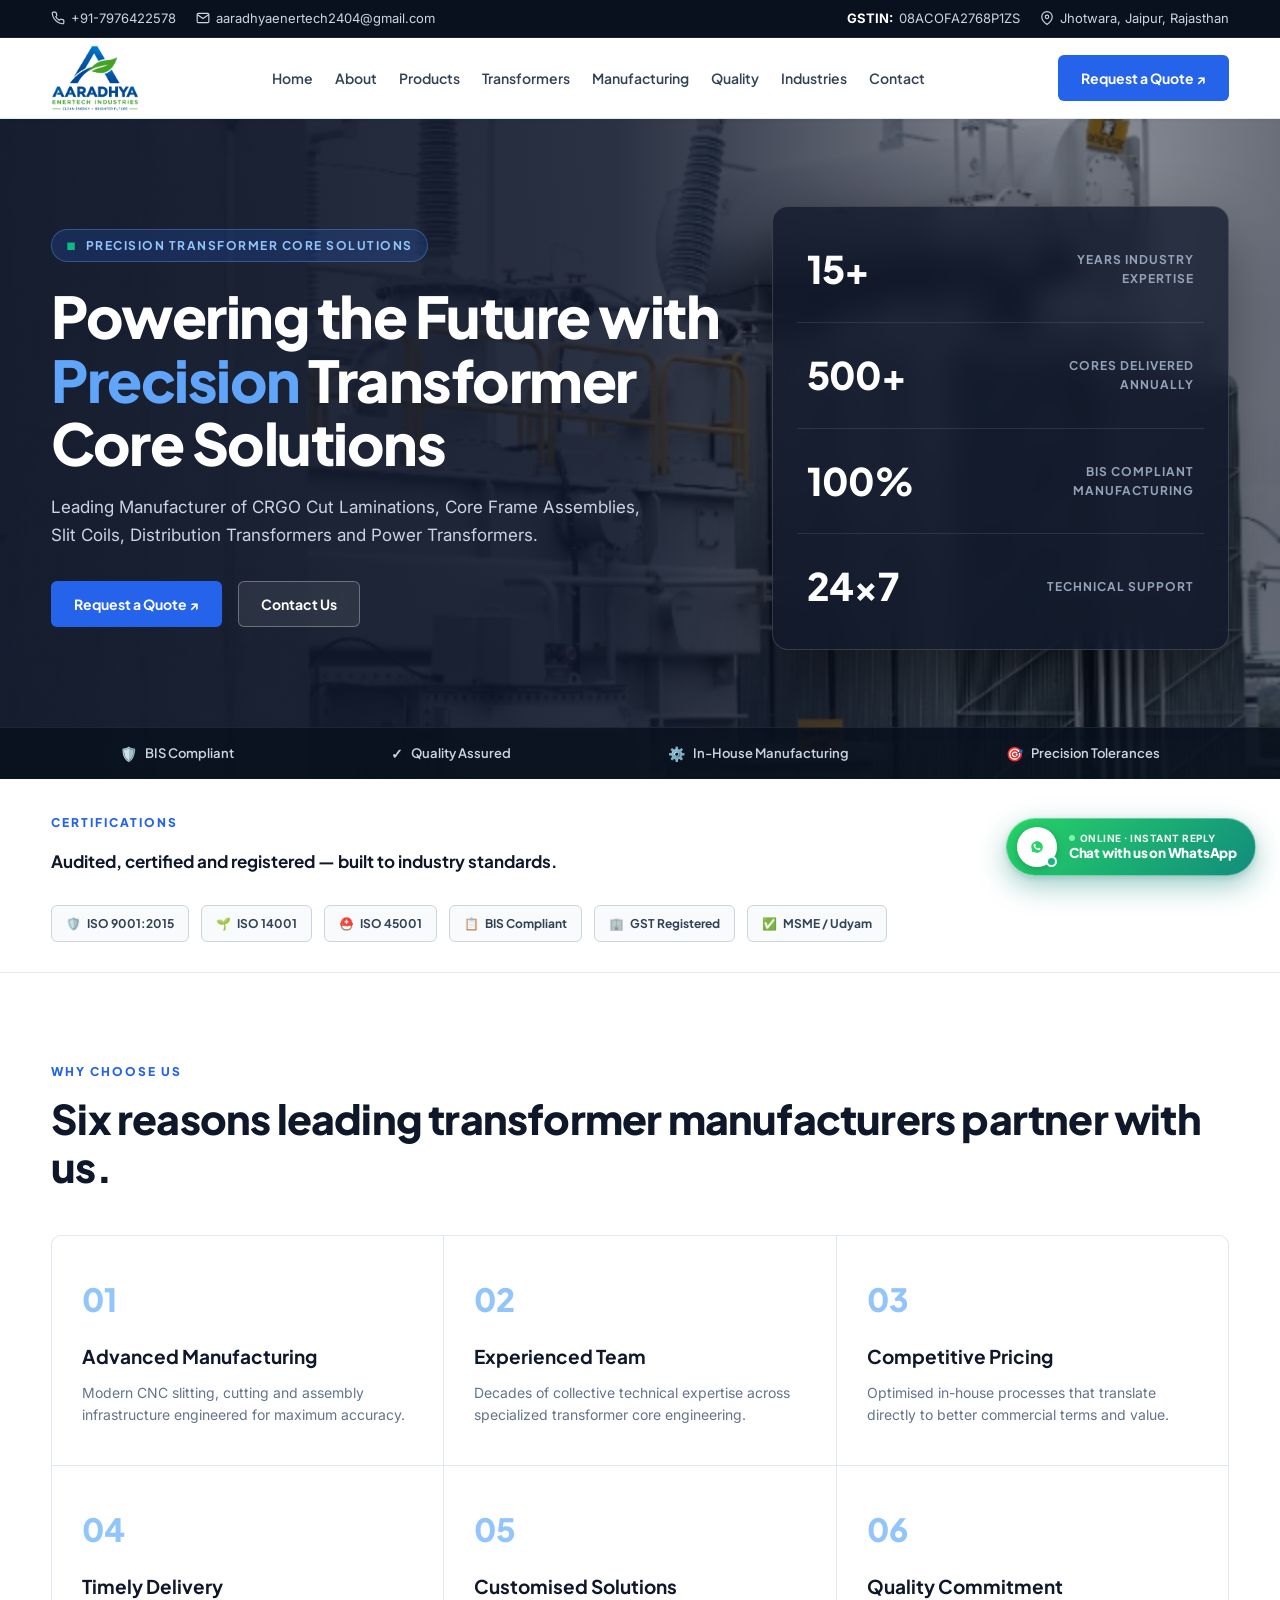
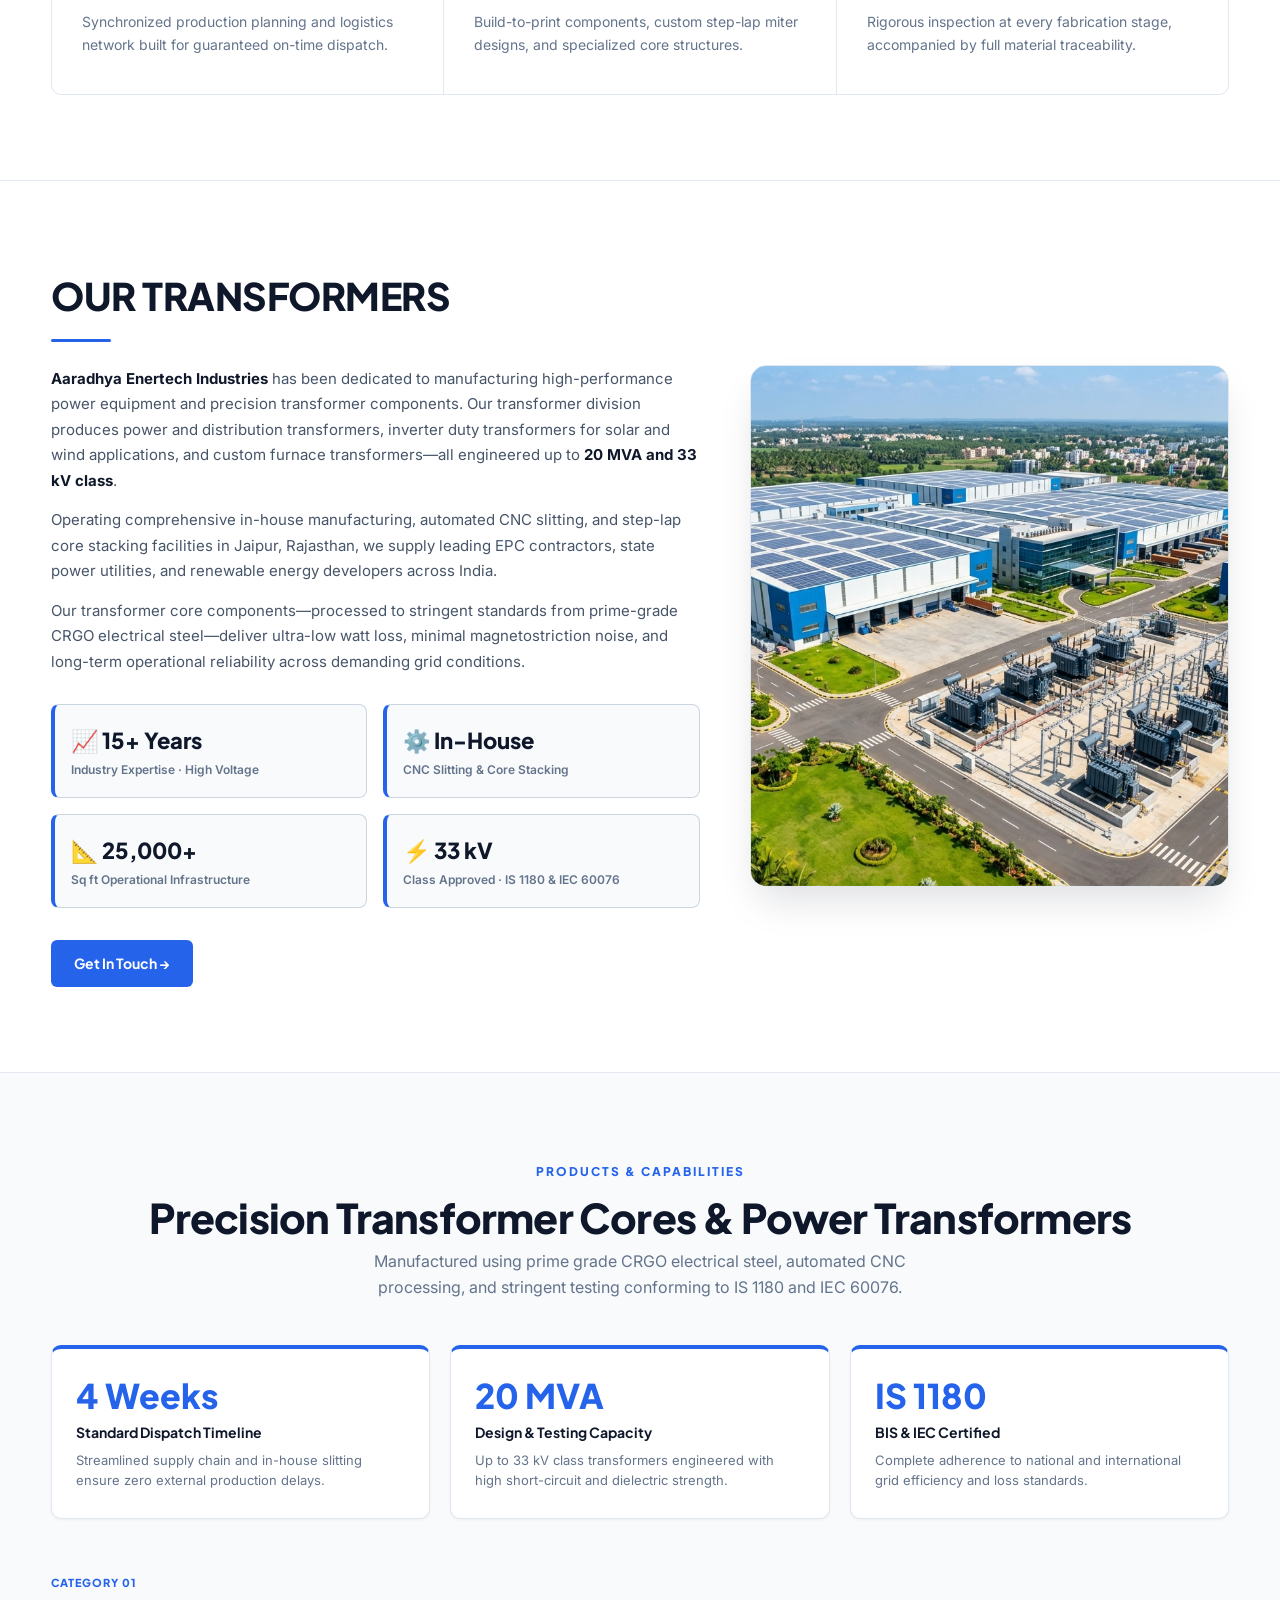
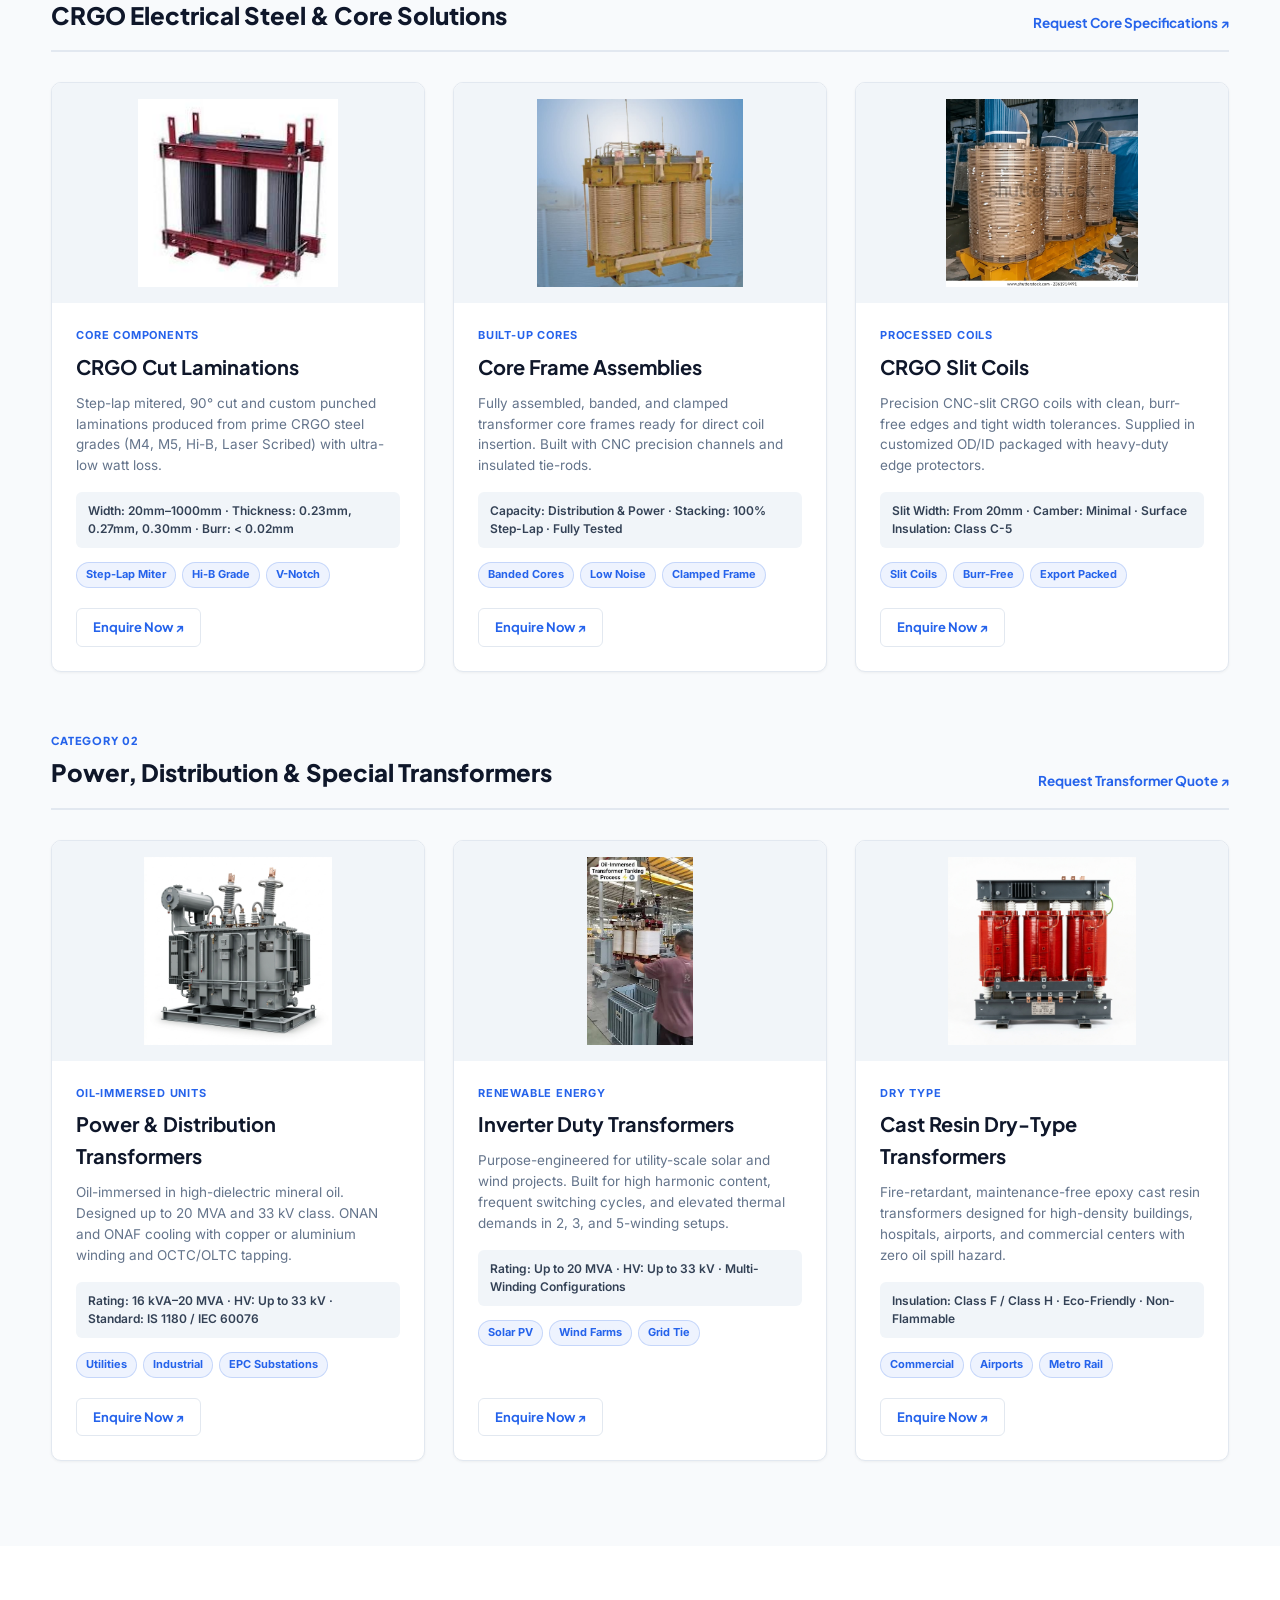
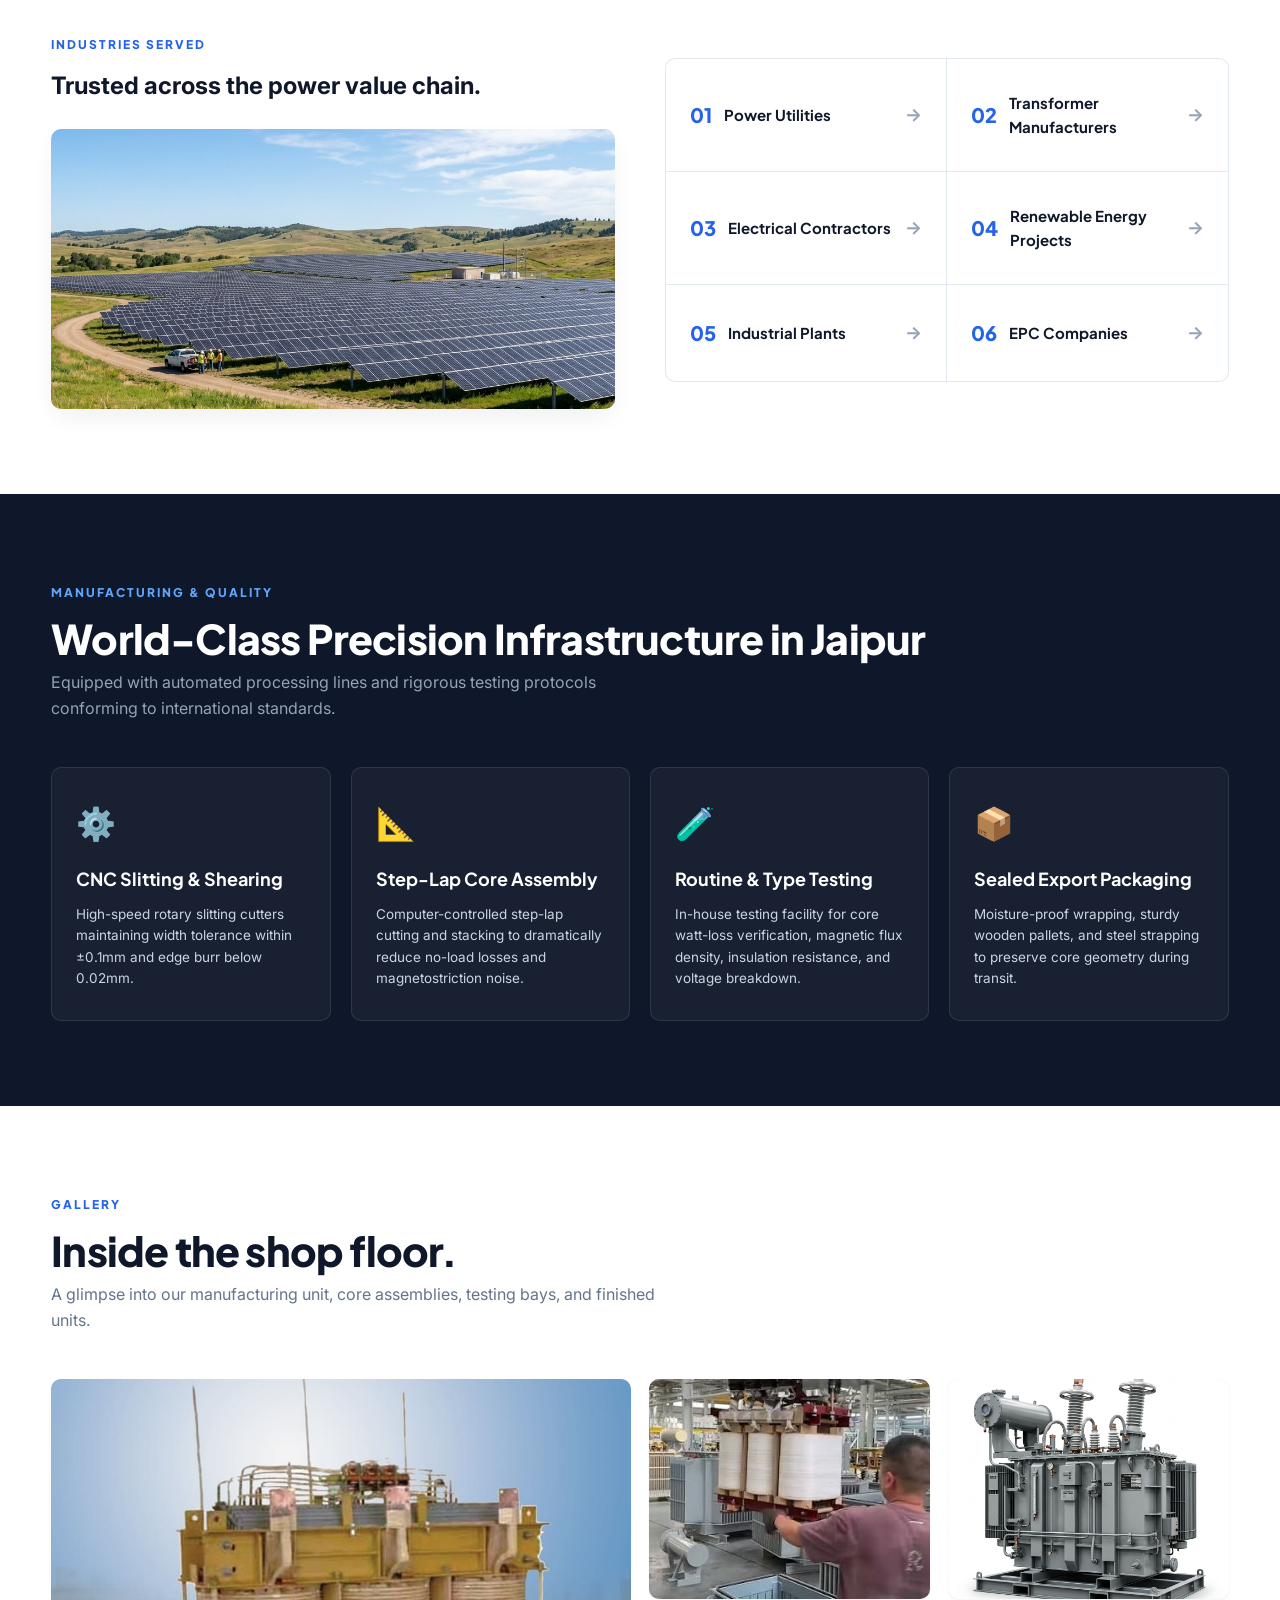
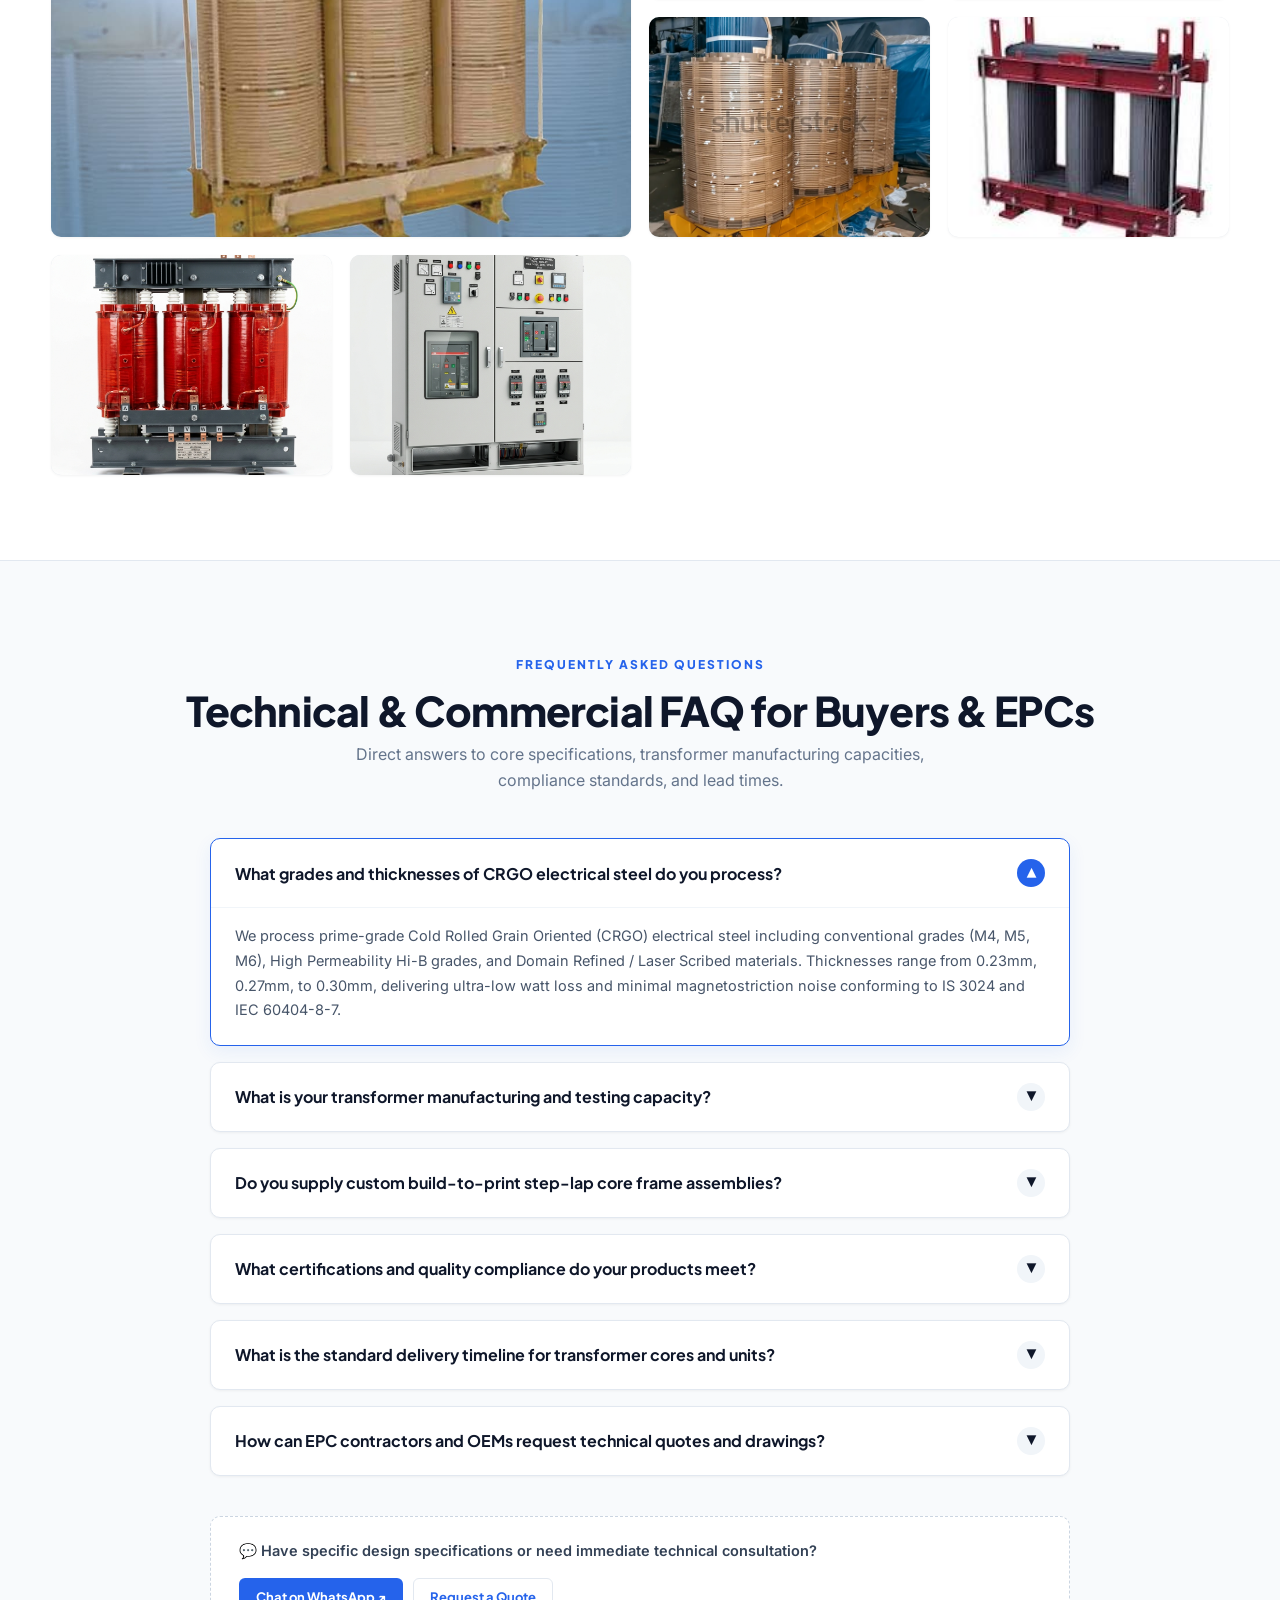
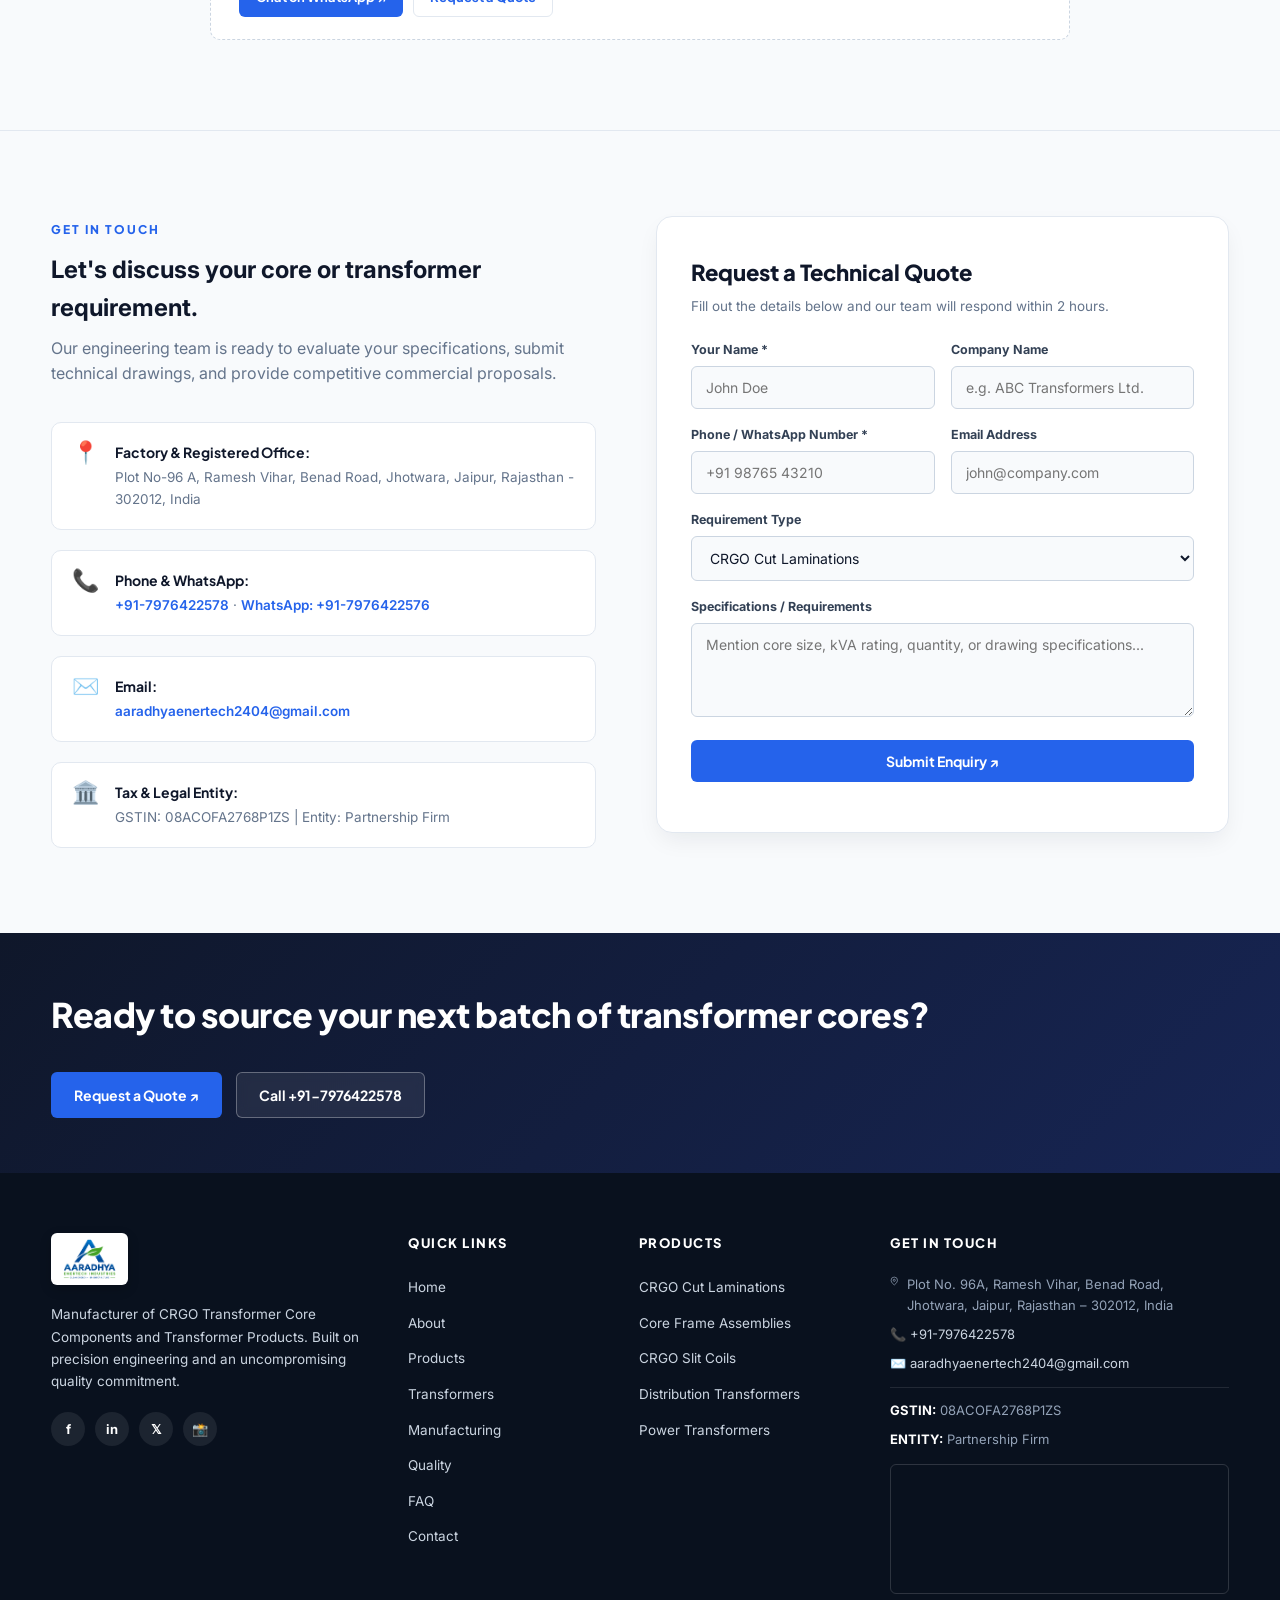
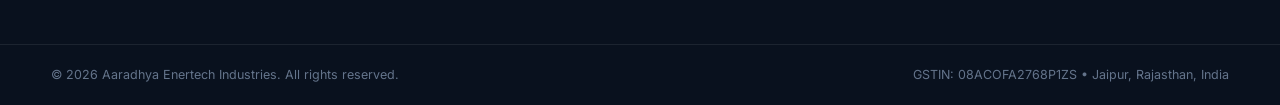
==== index.html @ 6436d69f "Comprehensive SEO, AEO (AI Engine Optimization), FAQ schema, and marketing CRO enhancements" ====
<!DOCTYPE html>
<html lang="en">
<head>
  <meta charset="UTF-8" />
  <meta name="viewport" content="width=device-width, initial-scale=1.0" />
  <title>Aaradhya Enertech Industries | CRGO Transformer Core & Power Transformers Manufacturer Jaipur, India</title>
  <meta name="description" content="Aaradhya Enertech Industries is a premier BIS & ISO 9001 certified manufacturer of precision CRGO cut laminations, core frame assemblies, slit coils, and power & distribution transformers up to 20 MVA 33 kV in Jaipur, Rajasthan, India." />
  <meta name="keywords" content="CRGO transformer core, CRGO cut laminations, transformer core frame assemblies, CRGO slit coils, power transformers Jaipur, distribution transformers India, inverter duty transformers solar, cast resin dry type transformers, step lap core stacking, electrical steel manufacturer Rajasthan, Aaradhya Enertech" />
  <meta name="author" content="Aaradhya Enertech Industries" />
  <meta name="robots" content="index, follow, max-image-preview:large, max-snippet:-1, max-video-preview:-1" />
  <link rel="canonical" href="https://www.aaradhyaenertech.com/" />

  <!-- Geographic Meta Tags (Local SEO) -->
  <meta name="geo.region" content="IN-RJ" />
  <meta name="geo.placename" content="Jaipur, Rajasthan, India" />
  <meta name="geo.position" content="26.9429;75.7360" />
  <meta name="ICBM" content="26.9429, 75.7360" />

  <!-- Open Graph / Facebook / WhatsApp (Social & Commercial Sharing) -->
  <meta property="og:site_name" content="Aaradhya Enertech Industries" />
  <meta property="og:type" content="website" />
  <meta property="og:title" content="Aaradhya Enertech Industries | CRGO Transformer Core & Power Transformers Manufacturer" />
  <meta property="og:description" content="BIS-compliant manufacturer of precision CRGO cut laminations, built-up core frames, and power/distribution transformers up to 20 MVA 33 kV in Jaipur, India." />
  <meta property="og:url" content="https://www.aaradhyaenertech.com/" />
  <meta property="og:image" content="https://www.aaradhyaenertech.com/images/factory-plant.jpg" />
  <meta property="og:image:width" content="1376" />
  <meta property="og:image:height" content="768" />
  <meta property="og:locale" content="en_IN" />

  <!-- Twitter / X Card -->
  <meta name="twitter:card" content="summary_large_image" />
  <meta name="twitter:title" content="Aaradhya Enertech Industries | Transformer Cores & Power Transformers" />
  <meta name="twitter:description" content="Precision CRGO laminations, core frame assemblies, and transformers up to 20 MVA 33 kV in Jaipur, Rajasthan, India." />
  <meta name="twitter:image" content="https://www.aaradhyaenertech.com/images/factory-plant.jpg" />

  <!-- Google & AI Answer Engine Optimization (AEO) Structured Data (Schema.org) -->
  <script type="application/ld+json">
  {
    "@context": "https://schema.org",
    "@graph": [
      {
        "@type": ["Organization", "LocalBusiness"],
        "@id": "https://www.aaradhyaenertech.com/#organization",
        "name": "Aaradhya Enertech Industries",
        "alternateName": "Aaradhya Enertech",
        "url": "https://www.aaradhyaenertech.com/",
        "logo": "https://www.aaradhyaenertech.com/logo-full.png",
        "image": "https://www.aaradhyaenertech.com/images/factory-plant.jpg",
        "description": "Manufacturer of precision CRGO cut laminations, transformer core frame assemblies, slit coils, and power & distribution transformers up to 20 MVA and 33 kV class in Jaipur, Rajasthan, India.",
        "telephone": "+91-7976422576",
        "email": "aaradhyaenertech2404@gmail.com",
        "taxID": "08ACOFA2768P1ZS",
        "priceRange": "$$",
        "address": {
          "@type": "PostalAddress",
          "streetAddress": "Plot No. 96A, Ramesh Vihar, Benad Road, Jhotwara",
          "addressLocality": "Jaipur",
          "addressRegion": "Rajasthan",
          "postalCode": "302012",
          "addressCountry": "IN"
        },
        "geo": {
          "@type": "GeoCoordinates",
          "latitude": 26.9429,
          "longitude": 75.7360
        },
        "areaServed": [
          { "@type": "Country", "name": "India" },
          { "@type": "AdministrativeArea", "name": "Global" }
        ],
        "knowsAbout": [
          "CRGO Electrical Steel",
          "Transformer Core Laminations",
          "Step-Lap Core Assembly",
          "Power Transformers",
          "Distribution Transformers",
          "Inverter Duty Transformers",
          "Cast Resin Dry Type Transformers",
          "IS 1180 BIS Standard"
        ],
        "hasOfferCatalog": {
          "@type": "OfferCatalog",
          "name": "Transformer Products & CRGO Core Solutions",
          "itemListElement": [
            {
              "@type": "Offer",
              "itemOffered": {
                "@type": "Product",
                "name": "CRGO Cut Laminations",
                "description": "Step-lap mitered and custom punched electrical steel laminations produced from prime CRGO steel grades (M4, M5, Hi-B, Laser Scribed) with ultra-low watt loss."
              }
            },
            {
              "@type": "Offer",
              "itemOffered": {
                "@type": "Product",
                "name": "Core Frame Assemblies",
                "description": "Fully assembled, banded, and clamped transformer core frames ready for direct coil insertion, manufactured with step-lap stacking."
              }
            },
            {
              "@type": "Offer",
              "itemOffered": {
                "@type": "Product",
                "name": "CRGO Slit Coils",
                "description": "Precision CNC-slit CRGO coils with clean, burr-free edges and tight width tolerances."
              }
            },
            {
              "@type": "Offer",
              "itemOffered": {
                "@type": "Product",
                "name": "Power & Distribution Transformers",
                "description": "Oil-immersed power and distribution transformers engineered up to 20 MVA and 33 kV class conforming to IS 1180 and IEC 60076."
              }
            },
            {
              "@type": "Offer",
              "itemOffered": {
                "@type": "Product",
                "name": "Inverter Duty Transformers",
                "description": "Engineered for utility-scale solar PV and wind farms, built for high harmonic content and multi-winding configurations."
              }
            },
            {
              "@type": "Offer",
              "itemOffered": {
                "@type": "Product",
                "name": "Cast Resin Dry-Type Transformers",
                "description": "Fire-retardant, maintenance-free epoxy cast resin dry type transformers for commercial buildings, metro rail, and hospitals."
              }
            }
          ]
        }
      },
      {
        "@type": "WebSite",
        "@id": "https://www.aaradhyaenertech.com/#website",
        "url": "https://www.aaradhyaenertech.com/",
        "name": "Aaradhya Enertech Industries",
        "description": "Leading manufacturer of precision CRGO transformer core solutions and power transformers.",
        "publisher": {
          "@id": "https://www.aaradhyaenertech.com/#organization"
        }
      },
      {
        "@type": "FAQPage",
        "@id": "https://www.aaradhyaenertech.com/#faq",
        "mainEntity": [
          {
            "@type": "Question",
            "name": "What grades of CRGO electrical steel does Aaradhya Enertech process?",
            "acceptedAnswer": {
              "@type": "Answer",
              "text": "We process prime grade Cold Rolled Grain Oriented (CRGO) electrical steel including conventional grades (M4, M5, M6), High Permeability Hi-B grades, and Domain Refined / Laser Scribed grades (thicknesses from 0.23mm to 0.30mm) for ultra-low watt-loss performance."
            }
          },
          {
            "@type": "Question",
            "name": "What is your transformer manufacturing and testing capacity?",
            "acceptedAnswer": {
              "@type": "Answer",
              "text": "Our facility manufactures power, distribution, inverter duty, and furnace transformers up to 20 MVA and 33 kV class, fully tested to IS 1180, IS 2026, and IEC 60076 specifications."
            }
          },
          {
            "@type": "Question",
            "name": "Do you provide custom built-to-print transformer core frame assemblies?",
            "acceptedAnswer": {
              "@type": "Answer",
              "text": "Yes. We deliver 100% build-to-print, precision step-lap miter core frame assemblies, fully banded and clamped with CNC structural channels and insulated tie-rods, ready for coil insertion."
            }
          },
          {
            "@type": "Question",
            "name": "What certifications and quality standards do you comply with?",
            "acceptedAnswer": {
              "@type": "Answer",
              "text": "Aaradhya Enertech Industries is ISO 9001:2015, ISO 14001, and ISO 45001 compliant. All transformers and cores strictly adhere to Bureau of Indian Standards (BIS / IS 1180) and IEC standards with complete mill test certificates (MTC)."
            }
          },
          {
            "@type": "Question",
            "name": "What is the standard delivery timeline for transformer cores and units?",
            "acceptedAnswer": {
              "@type": "Answer",
              "text": "Our standard dispatch timeline is 4 weeks from approved drawings, backed by comprehensive in-house CNC slitting and shearing lines in Jaipur that eliminate third-party processing bottlenecks."
            }
          },
          {
            "@type": "Question",
            "name": "How can I request a technical quote or material test certificate?",
            "acceptedAnswer": {
              "@type": "Answer",
              "text": "You can request a fast technical quote directly through our website form, by emailing aaradhyaenertech2404@gmail.com, or by messaging our technical team on WhatsApp at +91-7976422576."
            }
          }
        ]
      }
    ]
  }
  </script>

  <!-- Fonts -->
  <link rel="preconnect" href="https://fonts.googleapis.com">
  <link rel="preconnect" href="https://fonts.gstatic.com" crossorigin>
  <link href="https://fonts.googleapis.com/css2?family=Plus+Jakarta+Sans:wght@400;500;600;700;800&family=Inter:wght@400;500;600;700&display=swap" rel="stylesheet">

  <link rel="stylesheet" href="styles.css" />
</head>
<body>

  <!-- Top Utility Bar -->
  <div class="top-bar">
    <div class="container top-bar-content">
      <div class="top-bar-left">
        <a href="tel:+917976422578" class="top-item">
          <svg width="14" height="14" viewBox="0 0 24 24" fill="none" stroke="currentColor" stroke-width="2"><path d="M22 16.92v3a2 2 0 0 1-2.18 2 19.79 19.79 0 0 1-8.63-3.07 19.5 19.5 0 0 1-6-6 19.79 19.79 0 0 1-3.07-8.67A2 2 0 0 1 4.11 2h3a2 2 0 0 1 2 1.72 12.84 12.84 0 0 0 .7 2.81 2 2 0 0 1-.45 2.11L8.09 9.91a16 16 0 0 0 6 6l1.27-1.27a2 2 0 0 1 2.11-.45 12.84 12.84 0 0 0 2.81.7A2 2 0 0 1 22 16.92z"></path></svg>
          +91-7976422578
        </a>
        <a href="mailto:aaradhyaenertech2404@gmail.com" class="top-item">
          <svg width="14" height="14" viewBox="0 0 24 24" fill="none" stroke="currentColor" stroke-width="2"><path d="M4 4h16c1.1 0 2 .9 2 2v12c0 1.1-.9 2-2 2H4c-1.1 0-2-.9-2-2V6c0-1.1.9-2 2-2z"></path><polyline points="22,6 12,13 2,6"></polyline></svg>
          aaradhyaenertech2404@gmail.com
        </a>
      </div>
      <div class="top-bar-right">
        <span class="top-item">
          <strong>GSTIN:</strong> 08ACOFA2768P1ZS
        </span>
        <span class="top-item location-item">
          <svg width="14" height="14" viewBox="0 0 24 24" fill="none" stroke="currentColor" stroke-width="2"><path d="M21 10c0 7-9 13-9 13s-9-6-9-13a9 9 0 0 1 18 0z"></path><circle cx="12" cy="10" r="3"></circle></svg>
          Jhotwara, Jaipur, Rajasthan
        </span>
      </div>
    </div>
  </div>

  <!-- Main Navigation Header -->
  <header class="header">
    <div class="container nav">
      <a class="brand" href="#home">
        <img src="logo-full.png?v=3" alt="Aaradhya Enertech Industries" class="brand-logo-full" />
      </a>
      <button class="menu-btn" id="menuBtn" aria-label="Toggle navigation">☰</button>
      <nav class="nav-links" id="navLinks">
        <a href="#home">Home</a>
        <a href="#about">About</a>
        <a href="#products">Products</a>
        <a href="#transformers">Transformers</a>
        <a href="#manufacturing">Manufacturing</a>
        <a href="#quality">Quality</a>
        <a href="#industries">Industries</a>
        <a href="#contact">Contact</a>
      </nav>
      <div class="nav-cta">
        <a class="btn btn-primary btn-quote" href="#contact">Request a Quote ↗</a>
      </div>
    </div>
  </header>

  <main>
    <!-- Hero Section -->
    <section class="hero-section" id="home">
      <div class="hero-overlay"></div>
      <div class="container hero-container">
        <div class="hero-content">
          <div class="hero-badge">
            <span class="badge-dot">■</span> PRECISION TRANSFORMER CORE SOLUTIONS
          </div>
          <h1 class="hero-title">
            Powering the Future with <span class="highlight">Precision</span> Transformer Core Solutions
          </h1>
          <p class="hero-subtitle">
            Leading Manufacturer of CRGO Cut Laminations, Core Frame Assemblies, Slit Coils, Distribution Transformers and Power Transformers.
          </p>
          <div class="hero-actions">
            <a class="btn btn-primary" href="#contact">Request a Quote ↗</a>
            <a class="btn btn-outline" href="#contact">Contact Us</a>
          </div>
        </div>

        <!-- Floating Stats Glass Card -->
        <div class="hero-stats-card">
          <div class="stat-row">
            <div class="stat-number">15+</div>
            <div class="stat-label">YEARS INDUSTRY EXPERTISE</div>
          </div>
          <div class="stat-row">
            <div class="stat-number">500+</div>
            <div class="stat-label">CORES DELIVERED ANNUALLY</div>
          </div>
          <div class="stat-row">
            <div class="stat-number">100%</div>
            <div class="stat-label">BIS COMPLIANT MANUFACTURING</div>
          </div>
          <div class="stat-row">
            <div class="stat-number">24×7</div>
            <div class="stat-label">TECHNICAL SUPPORT</div>
          </div>
        </div>
      </div>

      <!-- Feature Strip Under Hero -->
      <div class="hero-features-strip">
        <div class="container features-ticker">
          <div class="ticker-item"><span class="icon">🛡️</span> BIS Compliant</div>
          <div class="ticker-item"><span class="icon">✓</span> Quality Assured</div>
          <div class="ticker-item"><span class="icon">⚙️</span> In-House Manufacturing</div>
          <div class="ticker-item"><span class="icon">🎯</span> Precision Tolerances</div>
        </div>
      </div>
    </section>

    <!-- Certifications & Compliance Badges Strip -->
    <section class="certifications-bar">
      <div class="container cert-container">
        <div class="cert-text">
          <div class="section-tag">CERTIFICATIONS</div>
          <h3>Audited, certified and registered — built to industry standards.</h3>
        </div>
        <div class="cert-badges">
          <div class="cert-pill"><span>🛡️</span> ISO 9001:2015</div>
          <div class="cert-pill"><span>🌱</span> ISO 14001</div>
          <div class="cert-pill"><span>⛑️</span> ISO 45001</div>
          <div class="cert-pill"><span>📋</span> BIS Compliant</div>
          <div class="cert-pill"><span>🏢</span> GST Registered</div>
          <div class="cert-pill"><span>✅</span> MSME / Udyam</div>
        </div>
      </div>
    </section>

    <!-- Why Choose Us (6-Reasons Grid) -->
    <section class="section why-choose-us" id="about">
      <div class="container">
        <div class="section-header">
          <span class="section-tag">WHY CHOOSE US</span>
          <h2>Six reasons leading transformer manufacturers partner with us.</h2>
        </div>

        <div class="reasons-grid">
          <div class="reason-card">
            <div class="reason-num">01</div>
            <h3>Advanced Manufacturing</h3>
            <p>Modern CNC slitting, cutting and assembly infrastructure engineered for maximum accuracy.</p>
          </div>
          <div class="reason-card">
            <div class="reason-num">02</div>
            <h3>Experienced Team</h3>
            <p>Decades of collective technical expertise across specialized transformer core engineering.</p>
          </div>
          <div class="reason-card">
            <div class="reason-num">03</div>
            <h3>Competitive Pricing</h3>
            <p>Optimised in-house processes that translate directly to better commercial terms and value.</p>
          </div>
          <div class="reason-card">
            <div class="reason-num">04</div>
            <h3>Timely Delivery</h3>
            <p>Synchronized production planning and logistics network built for guaranteed on-time dispatch.</p>
          </div>
          <div class="reason-card">
            <div class="reason-num">05</div>
            <h3>Customised Solutions</h3>
            <p>Build-to-print components, custom step-lap miter designs, and specialized core structures.</p>
          </div>
          <div class="reason-card">
            <div class="reason-num">06</div>
            <h3>Quality Commitment</h3>
            <p>Rigorous inspection at every fabrication stage, accompanied by full material traceability.</p>
          </div>
        </div>
      </div>
    </section>

    <!-- Our Transformers & Manufacturing Overview Section -->
    <section class="section transformer-overview-section" id="transformers">
      <div class="container">
        <div class="overview-grid">
          <div class="overview-left">
            <h2 class="overview-title">OUR TRANSFORMERS</h2>
            <div class="brand-rule"></div>

            <div class="overview-body">
              <p>
                <strong>Aaradhya Enertech Industries</strong> has been dedicated to manufacturing high-performance power equipment and precision transformer components. Our transformer division produces power and distribution transformers, inverter duty transformers for solar and wind applications, and custom furnace transformers—all engineered up to <strong>20 MVA and 33 kV class</strong>.
              </p>
              <p>
                Operating comprehensive in-house manufacturing, automated CNC slitting, and step-lap core stacking facilities in Jaipur, Rajasthan, we supply leading EPC contractors, state power utilities, and renewable energy developers across India.
              </p>
              <p>
                Our transformer core components—processed to stringent standards from prime-grade CRGO electrical steel—deliver ultra-low watt loss, minimal magnetostriction noise, and long-term operational reliability across demanding grid conditions.
              </p>
            </div>

            <div class="mini-stats-grid">
              <div class="mini-stat-tile">
                <div class="mini-figure">📈 15+ Years</div>
                <div class="mini-label">Industry Expertise · High Voltage</div>
              </div>
              <div class="mini-stat-tile">
                <div class="mini-figure">⚙️ In-House</div>
                <div class="mini-label">CNC Slitting & Core Stacking</div>
              </div>
              <div class="mini-stat-tile">
                <div class="mini-figure">📐 25,000+</div>
                <div class="mini-label">Sq ft Operational Infrastructure</div>
              </div>
              <div class="mini-stat-tile">
                <div class="mini-figure">⚡ 33 kV</div>
                <div class="mini-label">Class Approved · IS 1180 & IEC 60076</div>
              </div>
            </div>

            <div class="overview-cta-wrap">
              <a href="#contact" class="btn btn-primary">Get In Touch →</a>
            </div>
          </div>

          <div class="overview-right">
            <div class="plant-image-card">
              <img src="images/factory-plant.jpg?v=2" alt="Aaradhya Enertech Manufacturing Facility" class="plant-img" />
            </div>
          </div>
        </div>
      </div>
    </section>

    <!-- Products & Solutions -->
    <section class="section products-section" id="products">
      <div class="container">
        <div class="section-header center">
          <span class="section-tag">PRODUCTS & CAPABILITIES</span>
          <h2>Precision Transformer Cores & Power Transformers</h2>
          <p class="section-sub">Manufactured using prime grade CRGO electrical steel, automated CNC processing, and stringent testing conforming to IS 1180 and IEC 60076.</p>
        </div>

        <!-- Capability Benchmark Strip -->
        <div class="benchmark-strip">
          <div class="benchmark-item">
            <span class="benchmark-val">4 Weeks</span>
            <span class="benchmark-label">Standard Dispatch Timeline</span>
            <p>Streamlined supply chain and in-house slitting ensure zero external production delays.</p>
          </div>
          <div class="benchmark-item">
            <span class="benchmark-val">20 MVA</span>
            <span class="benchmark-label">Design & Testing Capacity</span>
            <p>Up to 33 kV class transformers engineered with high short-circuit and dielectric strength.</p>
          </div>
          <div class="benchmark-item">
            <span class="benchmark-val">IS 1180</span>
            <span class="benchmark-label">BIS & IEC Certified</span>
            <p>Complete adherence to national and international grid efficiency and loss standards.</p>
          </div>
        </div>

        <!-- Section 1: Transformer Cores & CRGO Components -->
        <div class="product-category-header">
          <div>
            <span class="cat-pill">Category 01</span>
            <h3>CRGO Electrical Steel & Core Solutions</h3>
          </div>
          <a href="#contact" class="cat-link">Request Core Specifications ↗</a>
        </div>

        <div class="products-grid">
          <div class="product-card">
            <div class="product-img-wrap">
              <img src="images/core_assembly.png" alt="CRGO Cut Laminations" class="product-img" />
            </div>
            <div class="product-body">
              <span class="product-tag">Core Components</span>
              <h3>CRGO Cut Laminations</h3>
              <p>Step-lap mitered, 90° cut and custom punched laminations produced from prime CRGO steel grades (M4, M5, Hi-B, Laser Scribed) with ultra-low watt loss.</p>
              <div class="spec-strip">
                Width: 20mm–1000mm · Thickness: 0.23mm, 0.27mm, 0.30mm · Burr: &lt; 0.02mm
              </div>
              <div class="tag-row">
                <span class="pill-tag">Step-Lap Miter</span>
                <span class="pill-tag">Hi-B Grade</span>
                <span class="pill-tag">V-Notch</span>
              </div>
              <a href="#contact" class="btn btn-sm btn-outline-dark">Enquire Now ↗</a>
            </div>
          </div>

          <div class="product-card">
            <div class="product-img-wrap">
              <img src="images/core_coil_assembly.png" alt="Core Frame Assemblies" class="product-img" />
            </div>
            <div class="product-body">
              <span class="product-tag">Built-Up Cores</span>
              <h3>Core Frame Assemblies</h3>
              <p>Fully assembled, banded, and clamped transformer core frames ready for direct coil insertion. Built with CNC precision channels and insulated tie-rods.</p>
              <div class="spec-strip">
                Capacity: Distribution & Power · Stacking: 100% Step-Lap · Fully Tested
              </div>
              <div class="tag-row">
                <span class="pill-tag">Banded Cores</span>
                <span class="pill-tag">Low Noise</span>
                <span class="pill-tag">Clamped Frame</span>
              </div>
              <a href="#contact" class="btn btn-sm btn-outline-dark">Enquire Now ↗</a>
            </div>
          </div>

          <div class="product-card">
            <div class="product-img-wrap">
              <img src="images/coil_winding.png" alt="CRGO Slit Coils" class="product-img" />
            </div>
            <div class="product-body">
              <span class="product-tag">Processed Coils</span>
              <h3>CRGO Slit Coils</h3>
              <p>Precision CNC-slit CRGO coils with clean, burr-free edges and tight width tolerances. Supplied in customized OD/ID packaged with heavy-duty edge protectors.</p>
              <div class="spec-strip">
                Slit Width: From 20mm · Camber: Minimal · Surface Insulation: Class C-5
              </div>
              <div class="tag-row">
                <span class="pill-tag">Slit Coils</span>
                <span class="pill-tag">Burr-Free</span>
                <span class="pill-tag">Export Packed</span>
              </div>
              <a href="#contact" class="btn btn-sm btn-outline-dark">Enquire Now ↗</a>
            </div>
          </div>
        </div>

        <!-- Section 2: Complete Transformers & Power Units -->
        <div class="product-category-header" style="margin-top: 55px;">
          <div>
            <span class="cat-pill">Category 02</span>
            <h3>Power, Distribution & Special Transformers</h3>
          </div>
          <a href="#contact" class="cat-link">Request Transformer Quote ↗</a>
        </div>

        <div class="products-grid">
          <div class="product-card">
            <div class="product-img-wrap">
              <img src="images/transformer.png" alt="Power and Distribution Transformers" class="product-img" />
            </div>
            <div class="product-body">
              <span class="product-tag">Oil-Immersed Units</span>
              <h3>Power & Distribution Transformers</h3>
              <p>Oil-immersed in high-dielectric mineral oil. Designed up to 20 MVA and 33 kV class. ONAN and ONAF cooling with copper or aluminium winding and OCTC/OLTC tapping.</p>
              <div class="spec-strip">
                Rating: 16 kVA–20 MVA · HV: Up to 33 kV · Standard: IS 1180 / IEC 60076
              </div>
              <div class="tag-row">
                <span class="pill-tag">Utilities</span>
                <span class="pill-tag">Industrial</span>
                <span class="pill-tag">EPC Substations</span>
              </div>
              <a href="#contact" class="btn btn-sm btn-outline-dark">Enquire Now ↗</a>
            </div>
          </div>

          <div class="product-card">
            <div class="product-img-wrap">
              <img src="images/tanking.png" alt="Inverter Duty Transformers" class="product-img" />
            </div>
            <div class="product-body">
              <span class="product-tag">Renewable Energy</span>
              <h3>Inverter Duty Transformers</h3>
              <p>Purpose-engineered for utility-scale solar and wind projects. Built for high harmonic content, frequent switching cycles, and elevated thermal demands in 2, 3, and 5-winding setups.</p>
              <div class="spec-strip">
                Rating: Up to 20 MVA · HV: Up to 33 kV · Multi-Winding Configurations
              </div>
              <div class="tag-row">
                <span class="pill-tag">Solar PV</span>
                <span class="pill-tag">Wind Farms</span>
                <span class="pill-tag">Grid Tie</span>
              </div>
              <a href="#contact" class="btn btn-sm btn-outline-dark">Enquire Now ↗</a>
            </div>
          </div>

          <div class="product-card">
            <div class="product-img-wrap">
              <img src="images/cast_resin.png" alt="Cast Resin Dry-Type Transformers" class="product-img" />
            </div>
            <div class="product-body">
              <span class="product-tag">Dry Type</span>
              <h3>Cast Resin Dry-Type Transformers</h3>
              <p>Fire-retardant, maintenance-free epoxy cast resin transformers designed for high-density buildings, hospitals, airports, and commercial centers with zero oil spill hazard.</p>
              <div class="spec-strip">
                Insulation: Class F / Class H · Eco-Friendly · Non-Flammable
              </div>
              <div class="tag-row">
                <span class="pill-tag">Commercial</span>
                <span class="pill-tag">Airports</span>
                <span class="pill-tag">Metro Rail</span>
              </div>
              <a href="#contact" class="btn btn-sm btn-outline-dark">Enquire Now ↗</a>
            </div>
          </div>
        </div>
      </div>
    </section>

    <!-- Industries Served Section -->
    <section class="section industries-section" id="industries">
      <div class="container">
        <div class="industries-grid">
          <div class="industries-info">
            <span class="section-tag">INDUSTRIES SERVED</span>
            <h2>Trusted across the power value chain.</h2>
            <div class="industry-image-card">
              <img src="images/solar_panel.png" alt="Industrial Solar Facility" class="industry-img" />
            </div>
          </div>

          <div class="industries-list">
            <div class="ind-item">
              <div class="ind-num">01</div>
              <div class="ind-name">Power Utilities</div>
              <div class="ind-arrow">→</div>
            </div>
            <div class="ind-item">
              <div class="ind-num">02</div>
              <div class="ind-name">Transformer Manufacturers</div>
              <div class="ind-arrow">→</div>
            </div>
            <div class="ind-item">
              <div class="ind-num">03</div>
              <div class="ind-name">Electrical Contractors</div>
              <div class="ind-arrow">→</div>
            </div>
            <div class="ind-item">
              <div class="ind-num">04</div>
              <div class="ind-name">Renewable Energy Projects</div>
              <div class="ind-arrow">→</div>
            </div>
            <div class="ind-item">
              <div class="ind-num">05</div>
              <div class="ind-name">Industrial Plants</div>
              <div class="ind-arrow">→</div>
            </div>
            <div class="ind-item">
              <div class="ind-num">06</div>
              <div class="ind-name">EPC Companies</div>
              <div class="ind-arrow">→</div>
            </div>
          </div>
        </div>
      </div>
    </section>

    <!-- Manufacturing Infrastructure & Quality -->
    <section class="section dark-section" id="manufacturing">
      <div class="container">
        <div class="section-header">
          <span class="section-tag">MANUFACTURING & QUALITY</span>
          <h2>World-Class Precision Infrastructure in Jaipur</h2>
          <p class="section-sub">Equipped with automated processing lines and rigorous testing protocols conforming to international standards.</p>
        </div>

        <div class="mfg-grid">
          <div class="mfg-card">
            <div class="mfg-icon">⚙️</div>
            <h3>CNC Slitting & Shearing</h3>
            <p>High-speed rotary slitting cutters maintaining width tolerance within ±0.1mm and edge burr below 0.02mm.</p>
          </div>
          <div class="mfg-card">
            <div class="mfg-icon">📐</div>
            <h3>Step-Lap Core Assembly</h3>
            <p>Computer-controlled step-lap cutting and stacking to dramatically reduce no-load losses and magnetostriction noise.</p>
          </div>
          <div class="mfg-card">
            <div class="mfg-icon">🧪</div>
            <h3>Routine & Type Testing</h3>
            <p>In-house testing facility for core watt-loss verification, magnetic flux density, insulation resistance, and voltage breakdown.</p>
          </div>
          <div class="mfg-card">
            <div class="mfg-icon">📦</div>
            <h3>Sealed Export Packaging</h3>
            <p>Moisture-proof wrapping, sturdy wooden pallets, and steel strapping to preserve core geometry during transit.</p>
          </div>
        </div>
      </div>
    </section>

    <!-- Gallery: Inside the Shop Floor -->
    <section class="section gallery-section" id="quality">
      <div class="container">
        <div class="section-header">
          <span class="section-tag">GALLERY</span>
          <h2>Inside the shop floor.</h2>
          <p class="section-sub">A glimpse into our manufacturing unit, core assemblies, testing bays, and finished units.</p>
        </div>

        <div class="gallery-grid">
          <div class="gallery-item item-large">
            <img src="images/core_coil_assembly.png" alt="Core Coil Assembly" />
            <div class="gallery-caption">Core Coil Assembly Ready for Tanking</div>
          </div>
          <div class="gallery-item">
            <img src="images/tanking.png" alt="Transformer Tanking" />
            <div class="gallery-caption">Precision Transformer Tanking</div>
          </div>
          <div class="gallery-item">
            <img src="images/transformer.png" alt="Finished Transformer" />
            <div class="gallery-caption">Assembled Transformer with Bushings</div>
          </div>
          <div class="gallery-item">
            <img src="images/coil_winding.png" alt="CRGO Coil Winding" />
            <div class="gallery-caption">Prime CRGO Slit Coil Ready for Assembly</div>
          </div>
          <div class="gallery-item">
            <img src="images/core_assembly.png" alt="Core Assembly Framing" />
            <div class="gallery-caption">Clamping Channels & Busbar Framing</div>
          </div>
          <div class="gallery-item">
            <img src="images/cast_resin.png" alt="Cast Resin Unit" />
            <div class="gallery-caption">Dry Type Cast Resin Core Unit</div>
          </div>
          <div class="gallery-item">
            <img src="images/panel.png" alt="Control Panel Assembly" />
            <div class="gallery-caption">Industrial Control & Switchgear Panels</div>
          </div>
        </div>
      </div>
    </section>

    <!-- FAQ Section (AEO & SEO Optimized) -->
    <section class="section faq-section" id="faq">
      <div class="container">
        <div class="section-header center">
          <span class="section-tag">FREQUENTLY ASKED QUESTIONS</span>
          <h2>Technical & Commercial FAQ for Buyers & EPCs</h2>
          <p class="section-sub">Direct answers to core specifications, transformer manufacturing capacities, compliance standards, and lead times.</p>
        </div>

        <div class="faq-list">
          <details class="faq-card" open>
            <summary class="faq-summary">
              <span>What grades and thicknesses of CRGO electrical steel do you process?</span>
              <span class="faq-icon-chevron">▼</span>
            </summary>
            <div class="faq-content">
              We process prime-grade Cold Rolled Grain Oriented (CRGO) electrical steel including conventional grades (M4, M5, M6), High Permeability Hi-B grades, and Domain Refined / Laser Scribed materials. Thicknesses range from 0.23mm, 0.27mm, to 0.30mm, delivering ultra-low watt loss and minimal magnetostriction noise conforming to IS 3024 and IEC 60404-8-7.
            </div>
          </details>

          <details class="faq-card">
            <summary class="faq-summary">
              <span>What is your transformer manufacturing and testing capacity?</span>
              <span class="faq-icon-chevron">▼</span>
            </summary>
            <div class="faq-content">
              Aaradhya Enertech Industries designs and manufactures Power Transformers, Distribution Transformers, Inverter Duty Transformers (for utility-scale Solar PV and Wind Farms), and Cast Resin Dry-Type Transformers up to <strong>20 MVA and 33 kV class</strong>. Every unit undergoes rigorous routine and type testing according to IS 1180, IS 2026, and IEC 60076 standards.
            </div>
          </details>

          <details class="faq-card">
            <summary class="faq-summary">
              <span>Do you supply custom build-to-print step-lap core frame assemblies?</span>
              <span class="faq-icon-chevron">▼</span>
            </summary>
            <div class="faq-content">
              Yes. We supply 100% build-to-print, precision step-lap miter core frame assemblies ready for direct coil insertion. Built with CNC-slotted structural channels, high-tensile fiberglass or steel banding, and insulated tie-rods to ensure maximum mechanical strength and minimal no-load losses during grid operation.
            </div>
          </details>

          <details class="faq-card">
            <summary class="faq-summary">
              <span>What certifications and quality compliance do your products meet?</span>
              <span class="faq-icon-chevron">▼</span>
            </summary>
            <div class="faq-content">
              Our operations and products are audited and certified to <strong>ISO 9001:2015, ISO 14001, and ISO 45001</strong>. All transformers comply strictly with Bureau of Indian Standards (BIS / IS 1180 Energy Efficiency Level 1, 2, and 3) and IEC guidelines. Full raw material Mill Test Certificates (MTC) and routine test reports accompany every dispatch.
            </div>
          </details>

          <details class="faq-card">
            <summary class="faq-summary">
              <span>What is the standard delivery timeline for transformer cores and units?</span>
              <span class="faq-icon-chevron">▼</span>
            </summary>
            <div class="faq-content">
              Our benchmark dispatch timeline is <strong>4 weeks</strong> from drawing approval. Because we house our own high-speed automated CNC slitting lines, step-lap shearing bays, and stacking facilities in Jaipur, Rajasthan, we maintain complete control over production schedules with zero third-party delays.
            </div>
          </details>

          <details class="faq-card">
            <summary class="faq-summary">
              <span>How can EPC contractors and OEMs request technical quotes and drawings?</span>
              <span class="faq-icon-chevron">▼</span>
            </summary>
            <div class="faq-content">
              You can submit your core specifications or transformer BOQ via our online quote form, email us at <a href="mailto:aaradhyaenertech2404@gmail.com">aaradhyaenertech2404@gmail.com</a>, or message our engineering desk directly on WhatsApp at <a href="https://wa.me/917976422576" target="_blank" rel="noopener">+91-7976422576</a>. Our engineering desk provides technical review and preliminary estimates within 2 hours.
            </div>
          </details>
        </div>

        <div class="faq-footer-cta">
          <p>💬 Have specific design specifications or need immediate technical consultation?</p>
          <div style="display: flex; gap: 10px; flex-wrap: wrap;">
            <a href="https://wa.me/917976422576" target="_blank" rel="noopener" class="btn btn-sm btn-primary">Chat on WhatsApp ↗</a>
            <a href="#contact" class="btn btn-sm btn-outline-dark">Request a Quote</a>
          </div>
        </div>
      </div>
    </section>

    <!-- Contact & Quote Form Section -->
    <section class="section contact-section" id="contact">
      <div class="container">
        <div class="contact-grid">
          <div class="contact-info">
            <span class="section-tag">GET IN TOUCH</span>
            <h2>Let's discuss your core or transformer requirement.</h2>
            <p class="section-sub">Our engineering team is ready to evaluate your specifications, submit technical drawings, and provide competitive commercial proposals.</p>

            <div class="info-blocks">
              <div class="info-block">
                <div class="icon">📍</div>
                <div>
                  <strong>Factory & Registered Office:</strong>
                  <p>Plot No-96 A, Ramesh Vihar, Benad Road, Jhotwara, Jaipur, Rajasthan - 302012, India</p>
                </div>
              </div>
              <div class="info-block">
                <div class="icon">📞</div>
                <div>
                  <strong>Phone & WhatsApp:</strong>
                  <p><a href="tel:+917976422578">+91-7976422578</a> · <a href="https://wa.me/917976422576" target="_blank" rel="noopener">WhatsApp: +91-7976422576</a></p>
                </div>
              </div>
              <div class="info-block">
                <div class="icon">✉️</div>
                <div>
                  <strong>Email:</strong>
                  <p><a href="mailto:aaradhyaenertech2404@gmail.com">aaradhyaenertech2404@gmail.com</a></p>
                </div>
              </div>
              <div class="info-block">
                <div class="icon">🏛️</div>
                <div>
                  <strong>Tax & Legal Entity:</strong>
                  <p>GSTIN: 08ACOFA2768P1ZS | Entity: Partnership Firm</p>
                </div>
              </div>
            </div>
          </div>

          <div class="form-wrapper">
            <form class="quote-form" id="quoteForm">
              <h3>Request a Technical Quote</h3>
              <p>Fill out the details below and our team will respond within 2 hours.</p>

              <div class="form-row">
                <div class="form-group">
                  <label for="name">Your Name *</label>
                  <input type="text" id="name" name="name" placeholder="John Doe" required />
                </div>
                <div class="form-group">
                  <label for="company">Company Name</label>
                  <input type="text" id="company" name="company" placeholder="e.g. ABC Transformers Ltd." />
                </div>
              </div>

              <div class="form-row">
                <div class="form-group">
                  <label for="phone">Phone / WhatsApp Number *</label>
                  <input type="tel" id="phone" name="phone" placeholder="+91 98765 43210" required />
                </div>
                <div class="form-group">
                  <label for="email">Email Address</label>
                  <input type="email" id="email" name="email" placeholder="john@company.com" />
                </div>
              </div>

              <div class="form-group">
                <label for="product">Requirement Type</label>
                <select id="product" name="product">
                  <option value="CRGO Cut Laminations">CRGO Cut Laminations</option>
                  <option value="Core Frame Assemblies">Core Frame Assemblies</option>
                  <option value="CRGO Slit Coils">CRGO Slit Coils</option>
                  <option value="Distribution Transformers">Distribution Transformers</option>
                  <option value="Power Transformers">Power Transformers</option>
                  <option value="Cast Resin Transformers">Cast Resin Transformers</option>
                  <option value="Custom Engineering">Other / Custom Requirement</option>
                </select>
              </div>

              <div class="form-group">
                <label for="message">Specifications / Requirements</label>
                <textarea id="message" name="message" rows="4" placeholder="Mention core size, kVA rating, quantity, or drawing specifications..."></textarea>
              </div>

              <button type="submit" class="btn btn-primary btn-block">Submit Enquiry ↗</button>
              <div id="formStatus" class="form-status"></div>
            </form>
          </div>
        </div>
      </div>
    </section>

    <!-- Ready to Source CTA Banner Strip -->
    <section class="cta-banner">
      <div class="container cta-container">
        <div class="cta-text">
          <h2>Ready to source your next batch of transformer cores?</h2>
        </div>
        <div class="cta-buttons">
          <a class="btn btn-primary" href="#contact">Request a Quote ↗</a>
          <a class="btn btn-outline" href="tel:+917976422578">Call +91-7976422578</a>
        </div>
      </div>
    </section>
  </main>

  <!-- Comprehensive Footer -->
  <footer class="footer">
    <div class="container footer-grid">
      <!-- Col 1: Brand & Bio -->
      <div class="footer-col brand-col">
        <a href="#home" class="footer-brand">
          <img src="logo-full.png?v=3" alt="Aaradhya Enertech Industries" class="brand-logo-full" />
        </a>
        <p class="footer-desc">
          Manufacturer of CRGO Transformer Core Components and Transformer Products. Built on precision engineering and an uncompromising quality commitment.
        </p>
        <div class="social-links">
          <a href="#" class="social-icon" aria-label="Facebook">f</a>
          <a href="#" class="social-icon" aria-label="LinkedIn">in</a>
          <a href="#" class="social-icon" aria-label="Twitter">𝕏</a>
          <a href="#" class="social-icon" aria-label="Instagram">📸</a>
        </div>
      </div>

      <!-- Col 2: Quick Links -->
      <div class="footer-col">
        <h4>QUICK LINKS</h4>
        <ul class="footer-links">
          <li><a href="#home">Home</a></li>
          <li><a href="#about">About</a></li>
          <li><a href="#products">Products</a></li>
          <li><a href="#transformers">Transformers</a></li>
          <li><a href="#manufacturing">Manufacturing</a></li>
          <li><a href="#quality">Quality</a></li>
          <li><a href="#faq">FAQ</a></li>
          <li><a href="#contact">Contact</a></li>
        </ul>
      </div>

      <!-- Col 3: Products -->
      <div class="footer-col">
        <h4>PRODUCTS</h4>
        <ul class="footer-links">
          <li><a href="#products">CRGO Cut Laminations</a></li>
          <li><a href="#products">Core Frame Assemblies</a></li>
          <li><a href="#products">CRGO Slit Coils</a></li>
          <li><a href="#products">Distribution Transformers</a></li>
          <li><a href="#products">Power Transformers</a></li>
        </ul>
      </div>

      <!-- Col 4: Get in Touch & Map -->
      <div class="footer-col">
        <h4>GET IN TOUCH</h4>
        <div class="footer-contact">
          <p class="addr-line">
            <svg width="14" height="14" viewBox="0 0 24 24" fill="none" stroke="currentColor" stroke-width="2"><path d="M21 10c0 7-9 13-9 13s-9-6-9-13a9 9 0 0 1 18 0z"></path><circle cx="12" cy="10" r="3"></circle></svg>
            Plot No. 96A, Ramesh Vihar, Benad Road, Jhotwara, Jaipur, Rajasthan – 302012, India
          </p>
          <p><a href="tel:+917976422578">📞 +91-7976422578</a></p>
          <p><a href="mailto:aaradhyaenertech2404@gmail.com">✉️ aaradhyaenertech2404@gmail.com</a></p>
          <div class="tax-info">
            <p><strong>GSTIN:</strong> 08ACOFA2768P1ZS</p>
            <p><strong>ENTITY:</strong> Partnership Firm</p>
          </div>

          <!-- Google Maps Preview Card -->
          <div class="map-card">
            <iframe 
              src="https://www.google.com/maps/embed?pb=!1m18!1m12!1m3!1d14227.427845724578!2d75.73602535!3d26.94291885!2m3!1f0!2f0!3f0!3m2!1i1024!2i768!4f13.1!3m3!1m2!1s0x396db30db803565b%3A0xe5ee13c1c87515d4!2sJhotwara%2C%20Jaipur%2C%20Rajasthan!5e0!3m2!1sen!2sin!4v1700000000000!5m2!1sen!2sin" 
              width="100%" 
              height="120" 
              style="border:0; border-radius: 8px;" 
              allowfullscreen="" 
              loading="lazy" 
              referrerpolicy="no-referrer-when-downgrade">
            </iframe>
          </div>
        </div>
      </div>
    </div>

    <!-- Copyright Bar -->
    <div class="copyright">
      <div class="container copyright-content">
        <p>© 2026 Aaradhya Enertech Industries. All rights reserved.</p>
        <p>GSTIN: 08ACOFA2768P1ZS • Jaipur, Rajasthan, India</p>
      </div>
    </div>
  </footer>

  <!-- Floating WhatsApp Action -->
  <a href="https://wa.me/917976422576?text=Hello%20Aaradhya%20Enertech%2C%20I%20am%20interested%20in%20your%20transformer%20core%20solutions." target="_blank" rel="noopener noreferrer" class="whatsapp-floating" aria-label="Chat with us on WhatsApp">
    <div class="wa-icon-bubble">
      <svg class="wa-icon" viewBox="0 0 24 24" fill="currentColor">
        <path d="M12.031 6.172c-3.181 0-5.767 2.586-5.768 5.766-.001 1.298.38 2.27 1.019 3.287l-.582 2.128 2.182-.573c.978.58 1.911.928 3.145.929 3.178 0 5.767-2.587 5.768-5.766.001-3.187-2.575-5.77-5.764-5.771zm3.392 8.244c-.144.405-.837.774-1.17.824-.299.045-.677.063-1.092-.069-.252-.08-.575-.187-.988-.365-1.739-.751-2.874-2.502-2.961-2.617-.087-.116-.708-.94-.708-1.793s.448-1.273.607-1.446c.159-.173.346-.217.462-.217l.332.007c.106.005.249-.04.39.298.144.347.491 1.2.534 1.287.043.087.072.188.014.304-.058.116-.087.188-.173.289l-.26.304c-.087.086-.177.18-.076.354.101.174.449.741.964 1.201.662.591 1.221.774 1.394.86s.275.072.376-.043c.101-.116.433-.506.549-.68.116-.173.231-.145.39-.087s1.011.477 1.184.564.289.13.332.202c.043.072.043.419-.101.824z"/>
      </svg>
      <span class="wa-status-dot"></span>
    </div>
    <div class="wa-text-wrap">
      <span class="wa-status-row">
        <span class="wa-live-beacon"></span>
        <span class="wa-subtext">Online · Instant Reply</span>
      </span>
      <span class="wa-maintext">Chat with us on WhatsApp</span>
    </div>
  </a>

  <script src="script.js"></script>
</body>
</html>
---- styles.css ----
/* ==========================================================================
   Aaradhya Enertech Industries - Modern Industrial Theme
   Brand Colors: Royal Blue (#2563eb), Deep Navy (#0f172a, #172554), Emerald (#10b981)
   ========================================================================== */

:root {
  --primary: #2563eb;
  --primary-hover: #1d4ed8;
  --primary-dark: #1e40af;
  --navy-dark: #09111e;
  --navy-deep: #0f172a;
  --navy-blue: #172554;
  --navy-mid: #1e3a8a;
  --accent-red: #dc2626;
  --accent-emerald: #10b981;
  --text-main: #0f172a;
  --text-muted: #64748b;
  --text-light: #94a3b8;
  --bg-light: #f8fafc;
  --bg-white: #ffffff;
  --border-light: #e2e8f0;
  --border-dark: rgba(255, 255, 255, 0.12);
  --font-heading: 'Plus Jakarta Sans', -apple-system, BlinkMacSystemFont, sans-serif;
  --font-body: 'Inter', -apple-system, BlinkMacSystemFont, sans-serif;
  --radius-sm: 6px;
  --radius-md: 10px;
  --radius-lg: 16px;
  --shadow-sm: 0 1px 3px rgba(0, 0, 0, 0.05);
  --shadow-md: 0 10px 25px -5px rgba(15, 23, 42, 0.08);
  --shadow-lg: 0 20px 40px -10px rgba(15, 23, 42, 0.15);
}

* {
  box-sizing: border-box;
  margin: 0;
  padding: 0;
}

html {
  scroll-behavior: smooth;
}

body {
  font-family: var(--font-body);
  color: var(--text-main);
  background: var(--bg-light);
  line-height: 1.6;
  -webkit-font-smoothing: antialiased;
}

.container {
  width: min(1200px, 92%);
  margin: auto;
}

/* --------------------------------------------------------------------------
   Top Utility Bar
   -------------------------------------------------------------------------- */
.top-bar {
  background: var(--navy-dark);
  color: #cbd5e1;
  font-size: 13px;
  border-bottom: 1px solid rgba(255, 255, 255, 0.08);
  padding: 8px 0;
}

.top-bar-content {
  display: flex;
  justify-content: space-between;
  align-items: center;
  flex-wrap: wrap;
  gap: 12px;
}

.top-bar-left,
.top-bar-right {
  display: flex;
  align-items: center;
  gap: 20px;
}

.top-item {
  display: inline-flex;
  align-items: center;
  gap: 6px;
  color: #cbd5e1;
  text-decoration: none;
  transition: color 0.2s;
}

.top-item:hover {
  color: #60a5fa;
}

.top-item strong {
  color: #fff;
}

/* --------------------------------------------------------------------------
   Main Navigation Header
   -------------------------------------------------------------------------- */
.header {
  position: sticky;
  top: 0;
  z-index: 100;
  background: rgba(255, 255, 255, 0.98);
  backdrop-filter: blur(12px);
  border-bottom: 1px solid var(--border-light);
  box-shadow: var(--shadow-sm);
}

.nav {
  height: 80px;
  display: flex;
  align-items: center;
  justify-content: space-between;
  gap: 24px;
}

.nav .brand {
  display: flex;
  align-items: center;
  text-decoration: none;
  height: 100%;
}

.brand-logo-full {
  height: 66px;
  max-height: 66px;
  width: auto;
  object-fit: contain;
  display: block;
  transition: transform 0.2s ease;
}

.brand:hover .brand-logo-full {
  transform: scale(1.02);
}

.nav-links {
  display: flex;
  align-items: center;
  gap: 22px;
}

.nav-links a {
  font-family: var(--font-heading);
  font-size: 14px;
  font-weight: 600;
  color: #334155;
  text-decoration: none;
  padding: 6px 0;
  position: relative;
  transition: color 0.2s;
}

.nav-links a:hover {
  color: var(--primary);
}

.nav-links a::after {
  content: '';
  position: absolute;
  bottom: 0;
  left: 0;
  width: 0%;
  height: 2px;
  background: var(--primary);
  transition: width 0.25s ease;
}

.nav-links a:hover::after {
  width: 100%;
}

.menu-btn {
  display: none;
  background: none;
  border: none;
  font-size: 26px;
  color: var(--navy-deep);
  cursor: pointer;
}

/* Buttons */
.btn {
  display: inline-flex;
  align-items: center;
  justify-content: center;
  gap: 6px;
  padding: 11px 22px;
  border-radius: var(--radius-sm);
  font-family: var(--font-heading);
  font-size: 14px;
  font-weight: 700;
  text-decoration: none;
  cursor: pointer;
  transition: all 0.25s ease;
  border: 1px solid transparent;
}

.btn-primary {
  background: var(--primary);
  color: #ffffff;
}

.btn-primary:hover {
  background: var(--primary-hover);
  box-shadow: 0 4px 14px rgba(37, 99, 235, 0.35);
  transform: translateY(-1px);
}

.btn-outline {
  background: rgba(255, 255, 255, 0.08);
  color: #ffffff;
  border-color: rgba(255, 255, 255, 0.3);
  backdrop-filter: blur(6px);
}

.btn-outline:hover {
  background: rgba(255, 255, 255, 0.18);
  border-color: #ffffff;
}

.btn-outline-dark {
  background: #ffffff;
  color: var(--primary);
  border-color: var(--border-light);
}

.btn-outline-dark:hover {
  background: var(--primary);
  color: #ffffff;
  border-color: var(--primary);
}

.btn-sm {
  padding: 8px 16px;
  font-size: 13px;
}

.btn-block {
  width: 100%;
}

/* --------------------------------------------------------------------------
   Hero Section
   -------------------------------------------------------------------------- */
.hero-section {
  position: relative;
  min-height: 660px;
  background: linear-gradient(to right, rgba(15, 23, 42, 0.96) 0%, rgba(15, 23, 42, 0.88) 48%, rgba(15, 23, 42, 0.45) 85%, rgba(15, 23, 42, 0.6) 100%),
              url('images/hero-transformer.jpg') center right/cover no-repeat;
  color: #ffffff;
  display: flex;
  flex-direction: column;
  justify-content: space-between;
  padding-top: 70px;
  overflow: hidden;
}

.hero-container {
  display: grid;
  grid-template-columns: 1.25fr 0.85fr;
  align-items: center;
  gap: 50px;
  padding-bottom: 60px;
}

.hero-badge {
  display: inline-flex;
  align-items: center;
  gap: 8px;
  background: rgba(37, 99, 235, 0.2);
  border: 1px solid rgba(96, 165, 250, 0.35);
  color: #93c5fd;
  font-family: var(--font-heading);
  font-size: 12px;
  font-weight: 700;
  letter-spacing: 1.5px;
  padding: 6px 14px;
  border-radius: 30px;
  margin-bottom: 22px;
}

.badge-dot {
  color: var(--accent-emerald);
  font-size: 10px;
}

.hero-title {
  font-family: var(--font-heading);
  font-size: clamp(38px, 4.5vw, 62px);
  font-weight: 800;
  line-height: 1.1;
  letter-spacing: -1.5px;
  margin-bottom: 20px;
}

.hero-title .highlight {
  color: #60a5fa;
  position: relative;
}

.hero-subtitle {
  font-size: 17px;
  line-height: 1.6;
  color: #cbd5e1;
  max-width: 600px;
  margin-bottom: 32px;
}

.hero-actions {
  display: flex;
  gap: 16px;
  flex-wrap: wrap;
}

/* Floating Stats Glass Card */
.hero-stats-card {
  background: rgba(15, 23, 42, 0.75);
  backdrop-filter: blur(14px);
  border: 1px solid rgba(255, 255, 255, 0.15);
  border-radius: var(--radius-lg);
  padding: 10px 24px;
  box-shadow: 0 25px 60px rgba(0, 0, 0, 0.4);
}

.stat-row {
  display: flex;
  align-items: center;
  justify-content: space-between;
  padding: 22px 10px;
  border-bottom: 1px solid rgba(255, 255, 255, 0.1);
  gap: 20px;
}

.stat-row:last-child {
  border-bottom: none;
}

.stat-number {
  font-family: var(--font-heading);
  font-size: 38px;
  font-weight: 800;
  color: #ffffff;
  letter-spacing: -1px;
}

.stat-label {
  font-family: var(--font-heading);
  font-size: 12px;
  font-weight: 700;
  color: #94a3b8;
  letter-spacing: 1px;
  text-align: right;
  max-width: 170px;
}

/* Hero Feature Strip */
.hero-features-strip {
  background: rgba(9, 17, 30, 0.85);
  border-top: 1px solid rgba(255, 255, 255, 0.08);
  padding: 14px 0;
}

.features-ticker {
  display: flex;
  justify-content: space-around;
  align-items: center;
  flex-wrap: wrap;
  gap: 20px;
}

.ticker-item {
  font-family: var(--font-heading);
  font-size: 13px;
  font-weight: 600;
  color: #cbd5e1;
  display: inline-flex;
  align-items: center;
  gap: 8px;
}

.ticker-item .icon {
  font-size: 14px;
}

/* --------------------------------------------------------------------------
   Certifications Bar
   -------------------------------------------------------------------------- */
.certifications-bar {
  background: #ffffff;
  border-bottom: 1px solid var(--border-light);
  padding: 30px 0;
}

.cert-container {
  display: flex;
  align-items: center;
  justify-content: space-between;
  gap: 30px;
  flex-wrap: wrap;
}

.cert-text h3 {
  font-family: var(--font-heading);
  font-size: 17px;
  font-weight: 700;
  color: var(--navy-deep);
  margin-top: 4px;
}

.cert-badges {
  display: flex;
  align-items: center;
  gap: 12px;
  flex-wrap: wrap;
}

.cert-pill {
  display: inline-flex;
  align-items: center;
  gap: 6px;
  background: #f8fafc;
  border: 1px solid #cbd5e1;
  padding: 8px 14px;
  border-radius: 6px;
  font-family: var(--font-heading);
  font-size: 12px;
  font-weight: 700;
  color: #334155;
  transition: all 0.2s;
}

.cert-pill:hover {
  border-color: var(--primary);
  color: var(--primary);
  background: #eff6ff;
}

/* --------------------------------------------------------------------------
   Sections General
   -------------------------------------------------------------------------- */
.section {
  padding: 85px 0;
}

.section-tag {
  font-family: var(--font-heading);
  font-size: 12px;
  font-weight: 800;
  letter-spacing: 2px;
  color: var(--primary);
  display: inline-block;
  margin-bottom: 12px;
}

.section-header {
  margin-bottom: 45px;
}

.section-header h2 {
  font-family: var(--font-heading);
  font-size: clamp(28px, 3.2vw, 42px);
  font-weight: 800;
  color: var(--navy-deep);
  line-height: 1.18;
  letter-spacing: -0.8px;
}

.section-header.center {
  text-align: center;
}

.section-sub {
  color: var(--text-muted);
  font-size: 16px;
  max-width: 620px;
  margin-top: 8px;
}

.section-header.center .section-sub {
  margin-left: auto;
  margin-right: auto;
}

/* --------------------------------------------------------------------------
   Why Choose Us (6-Reasons Grid)
   -------------------------------------------------------------------------- */
.why-choose-us {
  background: #ffffff;
}

.reasons-grid {
  display: grid;
  grid-template-columns: repeat(3, 1fr);
  gap: 1px;
  background: var(--border-light);
  border: 1px solid var(--border-light);
  border-radius: var(--radius-md);
  overflow: hidden;
}

.reason-card {
  background: #ffffff;
  padding: 38px 30px;
  transition: all 0.25s ease;
}

.reason-card:hover {
  background: #f8fafc;
}

.reason-num {
  font-family: var(--font-heading);
  font-size: 32px;
  font-weight: 800;
  color: #93c5fd;
  margin-bottom: 16px;
}

.reason-card h3 {
  font-family: var(--font-heading);
  font-size: 19px;
  font-weight: 700;
  color: var(--navy-deep);
  margin-bottom: 10px;
}

.reason-card p {
  font-size: 14px;
  color: var(--text-muted);
  line-height: 1.6;
}

/* --------------------------------------------------------------------------
   Our Transformers & Manufacturing Overview (from Mangals Layout)
   -------------------------------------------------------------------------- */
.transformer-overview-section {
  background: #ffffff;
  border-top: 1px solid var(--border-light);
  border-bottom: 1px solid var(--border-light);
}

.overview-grid {
  display: grid;
  grid-template-columns: 1.15fr 0.85fr;
  gap: 50px;
  align-items: center;
}

.overview-title {
  font-family: var(--font-heading);
  font-size: clamp(28px, 3.2vw, 38px);
  font-weight: 800;
  color: var(--navy-deep);
  letter-spacing: -0.5px;
  text-transform: uppercase;
}

.brand-rule {
  width: 60px;
  height: 3px;
  background: var(--primary);
  margin: 12px 0 24px;
  border-radius: 2px;
}

.overview-body {
  font-size: 15px;
  color: #475569;
  line-height: 1.7;
  margin-bottom: 30px;
}

.overview-body p {
  margin-bottom: 14px;
}

.overview-body strong {
  color: var(--navy-deep);
}

.mini-stats-grid {
  display: grid;
  grid-template-columns: 1fr 1fr;
  gap: 16px;
  margin-bottom: 32px;
}

.mini-stat-tile {
  background: #f8fafc;
  border: 1px solid #cbd5e1;
  border-left: 4px solid var(--primary);
  border-radius: 8px;
  padding: 18px 16px;
  transition: all 0.2s ease;
}

.mini-stat-tile:hover {
  background: #eff6ff;
  border-color: var(--primary);
  transform: translateY(-2px);
}

.mini-figure {
  font-family: var(--font-heading);
  font-size: 22px;
  font-weight: 800;
  color: var(--navy-deep);
  margin-bottom: 4px;
  display: flex;
  align-items: center;
  gap: 8px;
}

.mini-label {
  font-size: 12px;
  font-weight: 600;
  color: var(--text-muted);
  line-height: 1.4;
}

.overview-cta-wrap {
  margin-top: 10px;
}

.plant-image-card {
  position: relative;
  border-radius: var(--radius-lg);
  overflow: hidden;
  box-shadow: var(--shadow-lg);
  border: 1px solid var(--border-light);
}

.plant-img {
  width: 100%;
  height: 520px;
  object-fit: cover;
  display: block;
  transition: transform 0.4s ease;
}

.plant-image-card:hover .plant-img {
  transform: scale(1.03);
}

.plant-badge {
  position: absolute;
  bottom: 16px;
  left: 16px;
  background: rgba(15, 23, 42, 0.85);
  backdrop-filter: blur(8px);
  color: #ffffff;
  font-family: var(--font-heading);
  font-size: 12.5px;
  font-weight: 700;
  padding: 8px 16px;
  border-radius: 30px;
  border: 1px solid rgba(255, 255, 255, 0.2);
}

/* --------------------------------------------------------------------------
   Products & Solutions Section
   -------------------------------------------------------------------------- */
.products-section {
  background: var(--bg-light);
}

.products-grid {
  display: grid;
  grid-template-columns: repeat(3, 1fr);
  gap: 28px;
}

.product-card {
  background: #ffffff;
  border: 1px solid var(--border-light);
  border-radius: var(--radius-md);
  overflow: hidden;
  box-shadow: var(--shadow-sm);
  display: flex;
  flex-direction: column;
  transition: transform 0.25s, box-shadow 0.25s;
}

.product-card:hover {
  transform: translateY(-5px);
  box-shadow: var(--shadow-md);
  border-color: #bfdbfe;
}

.product-img-wrap {
  height: 220px;
  background: #f1f5f9;
  overflow: hidden;
  display: flex;
  align-items: center;
  justify-content: center;
  padding: 16px;
}

.product-img {
  max-height: 100%;
  max-width: 100%;
  object-fit: contain;
  transition: transform 0.3s ease;
}

.product-card:hover .product-img {
  transform: scale(1.04);
}

.product-body {
  padding: 24px;
  display: flex;
  flex-direction: column;
  flex-grow: 1;
}

.product-tag {
  font-size: 11px;
  font-weight: 700;
  text-transform: uppercase;
  letter-spacing: 0.8px;
  color: var(--primary);
  margin-bottom: 6px;
}

.product-body h3 {
  font-family: var(--font-heading);
  font-size: 20px;
  font-weight: 700;
  color: var(--navy-deep);
  margin-bottom: 10px;
}

.product-body p {
  font-size: 13.5px;
  color: var(--text-muted);
  line-height: 1.55;
  margin-bottom: 16px;
}

/* Benchmark Strip */
.benchmark-strip {
  display: grid;
  grid-template-columns: repeat(3, 1fr);
  gap: 20px;
  margin-bottom: 50px;
}

.benchmark-item {
  background: #ffffff;
  border: 1px solid var(--border-light);
  border-top: 4px solid var(--primary);
  border-radius: var(--radius-md);
  padding: 28px 24px;
  box-shadow: var(--shadow-sm);
  transition: transform 0.2s, box-shadow 0.2s;
}

.benchmark-item:hover {
  transform: translateY(-3px);
  box-shadow: var(--shadow-md);
}

.benchmark-val {
  font-family: var(--font-heading);
  font-size: 34px;
  font-weight: 800;
  color: var(--primary);
  display: block;
  line-height: 1.1;
  margin-bottom: 6px;
}

.benchmark-label {
  font-family: var(--font-heading);
  font-size: 14px;
  font-weight: 700;
  color: var(--navy-deep);
  display: block;
  margin-bottom: 8px;
}

.benchmark-item p {
  font-size: 13px;
  color: var(--text-muted);
  line-height: 1.5;
  margin: 0;
}

/* Category Headers */
.product-category-header {
  display: flex;
  justify-content: space-between;
  align-items: flex-end;
  border-bottom: 2px solid var(--border-light);
  padding-bottom: 16px;
  margin-bottom: 30px;
  flex-wrap: wrap;
  gap: 14px;
}

.cat-pill {
  display: inline-block;
  font-family: var(--font-heading);
  font-size: 11px;
  font-weight: 800;
  letter-spacing: 1px;
  text-transform: uppercase;
  color: var(--primary);
  margin-bottom: 4px;
}

.product-category-header h3 {
  font-family: var(--font-heading);
  font-size: 24px;
  font-weight: 800;
  color: var(--navy-deep);
}

.cat-link {
  font-family: var(--font-heading);
  font-size: 13.5px;
  font-weight: 700;
  color: var(--primary);
  text-decoration: none;
  transition: color 0.2s;
}

.cat-link:hover {
  color: var(--primary-dark);
}

/* Spec Strip and Tag Rows */
.spec-strip {
  background: #f1f5f9;
  border-radius: 6px;
  padding: 10px 12px;
  font-size: 12px;
  font-weight: 600;
  color: #334155;
  margin-bottom: 14px;
  line-height: 1.5;
}

.tag-row {
  display: flex;
  flex-wrap: wrap;
  gap: 6px;
  margin-bottom: 20px;
}

.pill-tag {
  background: rgba(37, 99, 235, 0.08);
  border: 1px solid rgba(37, 99, 235, 0.2);
  color: var(--primary);
  font-size: 11px;
  font-weight: 700;
  padding: 3px 9px;
  border-radius: 20px;
}

.product-body .btn {
  margin-top: auto;
  align-self: flex-start;
}

/* --------------------------------------------------------------------------
   Industries Served Section
   -------------------------------------------------------------------------- */
.industries-section {
  background: #ffffff;
}

.industries-grid {
  display: grid;
  grid-template-columns: 1fr 1fr;
  gap: 50px;
  align-items: center;
}

.industry-image-card {
  margin-top: 24px;
  border-radius: var(--radius-md);
  overflow: hidden;
  box-shadow: var(--shadow-md);
}

.industry-img {
  width: 100%;
  height: 280px;
  object-fit: cover;
  display: block;
}

.industries-list {
  display: grid;
  grid-template-columns: 1fr 1fr;
  gap: 1px;
  background: var(--border-light);
  border: 1px solid var(--border-light);
  border-radius: var(--radius-md);
  overflow: hidden;
}

.ind-item {
  background: #ffffff;
  padding: 32px 24px;
  display: flex;
  align-items: center;
  justify-content: space-between;
  gap: 12px;
  cursor: pointer;
  transition: all 0.2s ease;
}

.ind-item:hover {
  background: #eff6ff;
}

.ind-num {
  font-family: var(--font-heading);
  font-size: 20px;
  font-weight: 800;
  color: var(--primary);
}

.ind-name {
  font-family: var(--font-heading);
  font-size: 15px;
  font-weight: 700;
  color: var(--navy-deep);
  flex-grow: 1;
}

.ind-arrow {
  color: #94a3b8;
  font-size: 18px;
  font-weight: bold;
  transition: transform 0.2s, color 0.2s;
}

.ind-item:hover .ind-arrow {
  transform: translateX(4px);
  color: var(--primary);
}

/* --------------------------------------------------------------------------
   Manufacturing & Quality (Dark Section)
   -------------------------------------------------------------------------- */
.dark-section {
  background: var(--navy-deep);
  color: #ffffff;
}

.dark-section .section-header h2 {
  color: #ffffff;
}

.dark-section .section-tag {
  color: #60a5fa;
}

.dark-section .section-sub {
  color: #94a3b8;
}

.mfg-grid {
  display: grid;
  grid-template-columns: repeat(4, 1fr);
  gap: 20px;
}

.mfg-card {
  background: rgba(255, 255, 255, 0.04);
  border: 1px solid rgba(255, 255, 255, 0.1);
  border-radius: var(--radius-md);
  padding: 30px 24px;
  transition: all 0.25s ease;
}

.mfg-card:hover {
  background: rgba(37, 99, 235, 0.12);
  border-color: rgba(96, 165, 250, 0.4);
  transform: translateY(-3px);
}

.mfg-icon {
  font-size: 32px;
  margin-bottom: 16px;
}

.mfg-card h3 {
  font-family: var(--font-heading);
  font-size: 18px;
  font-weight: 700;
  color: #ffffff;
  margin-bottom: 10px;
}

.mfg-card p {
  font-size: 13.5px;
  color: #cbd5e1;
  line-height: 1.6;
}

/* --------------------------------------------------------------------------
   Gallery Section
   -------------------------------------------------------------------------- */
.gallery-section {
  background: #ffffff;
}

.gallery-grid {
  display: grid;
  grid-template-columns: repeat(4, 1fr);
  gap: 18px;
}

.gallery-item {
  position: relative;
  height: 220px;
  border-radius: var(--radius-md);
  overflow: hidden;
  background: #e2e8f0;
  box-shadow: var(--shadow-sm);
}

.gallery-item.item-large {
  grid-column: span 2;
  grid-row: span 2;
  height: 458px;
}

.gallery-item img {
  width: 100%;
  height: 100%;
  object-fit: cover;
  transition: transform 0.35s ease;
}

.gallery-item:hover img {
  transform: scale(1.05);
}

.gallery-caption {
  position: absolute;
  bottom: 0;
  left: 0;
  right: 0;
  background: linear-gradient(to top, rgba(15, 23, 42, 0.85) 0%, transparent 100%);
  color: #ffffff;
  padding: 16px 14px 10px;
  font-size: 12.5px;
  font-weight: 600;
  opacity: 0;
  transition: opacity 0.25s;
}

.gallery-item:hover .gallery-caption {
  opacity: 1;
}

/* --------------------------------------------------------------------------
   Contact & Quote Section
   -------------------------------------------------------------------------- */
.contact-section {
  background: var(--bg-light);
}

.contact-grid {
  display: grid;
  grid-template-columns: 1fr 1.05fr;
  gap: 60px;
  align-items: start;
}

.info-blocks {
  margin-top: 35px;
  display: grid;
  gap: 20px;
}

.info-block {
  display: flex;
  gap: 16px;
  align-items: flex-start;
  background: #ffffff;
  border: 1px solid var(--border-light);
  padding: 18px 20px;
  border-radius: var(--radius-md);
}

.info-block .icon {
  font-size: 22px;
  line-height: 1;
}

.info-block strong {
  font-family: var(--font-heading);
  font-size: 14px;
  color: var(--navy-deep);
  display: block;
  margin-bottom: 4px;
}

.info-block p {
  font-size: 13.5px;
  color: var(--text-muted);
  margin: 0;
}

.info-block a {
  color: var(--primary);
  text-decoration: none;
  font-weight: 600;
}

.form-wrapper {
  background: #ffffff;
  border: 1px solid var(--border-light);
  border-radius: var(--radius-lg);
  padding: 38px 34px;
  box-shadow: var(--shadow-md);
}

.quote-form h3 {
  font-family: var(--font-heading);
  font-size: 22px;
  font-weight: 800;
  color: var(--navy-deep);
  margin-bottom: 6px;
}

.quote-form p {
  font-size: 13.5px;
  color: var(--text-muted);
  margin-bottom: 22px;
}

.form-row {
  display: grid;
  grid-template-columns: 1fr 1fr;
  gap: 16px;
}

.form-group {
  margin-bottom: 16px;
}

.form-group label {
  display: block;
  font-size: 12.5px;
  font-weight: 700;
  color: #334155;
  margin-bottom: 6px;
}

.form-group input,
.form-group select,
.form-group textarea {
  width: 100%;
  padding: 12px 14px;
  border: 1px solid #cbd5e1;
  border-radius: var(--radius-sm);
  background: #f8fafc;
  font-family: inherit;
  font-size: 14px;
  color: var(--navy-deep);
  outline: none;
  transition: all 0.2s;
}

.form-group input:focus,
.form-group select:focus,
.form-group textarea:focus {
  background: #ffffff;
  border-color: var(--primary);
  box-shadow: 0 0 0 3px rgba(37, 99, 235, 0.15);
}

.form-status {
  margin-top: 12px;
  font-size: 13px;
  font-weight: 600;
  text-align: center;
}

/* --------------------------------------------------------------------------
   CTA Strip
   -------------------------------------------------------------------------- */
.cta-banner {
  background: linear-gradient(135deg, var(--navy-deep) 0%, var(--navy-blue) 100%);
  color: #ffffff;
  padding: 55px 0;
}

.cta-container {
  display: flex;
  align-items: center;
  justify-content: space-between;
  gap: 30px;
  flex-wrap: wrap;
}

.cta-text h2 {
  font-family: var(--font-heading);
  font-size: clamp(24px, 3vw, 34px);
  font-weight: 800;
  color: #ffffff;
  letter-spacing: -0.5px;
}

.cta-buttons {
  display: flex;
  gap: 14px;
  flex-wrap: wrap;
}

/* --------------------------------------------------------------------------
   Footer
   -------------------------------------------------------------------------- */
.footer {
  background: var(--navy-dark);
  color: #94a3b8;
  padding-top: 60px;
}

.footer-grid {
  display: grid;
  grid-template-columns: 1.5fr 0.9fr 1fr 1.6fr;
  gap: 40px;
  padding-bottom: 50px;
}

.footer-col {
  display: flex;
  flex-direction: column;
}

.footer-col h4 {
  font-family: var(--font-heading);
  font-size: 13px;
  font-weight: 800;
  letter-spacing: 1.5px;
  color: #ffffff;
  margin-bottom: 20px;
}

.footer-brand {
  display: inline-flex;
  align-items: center;
  align-self: flex-start;
  height: auto;
  margin-bottom: 18px;
  text-decoration: none;
}

.footer-brand .brand-logo-full {
  height: 52px;
  width: auto;
  background: #ffffff;
  padding: 6px 12px;
  border-radius: var(--radius-sm);
  box-shadow: 0 4px 12px rgba(0, 0, 0, 0.2);
}

.footer-desc {
  font-size: 13.5px;
  line-height: 1.65;
  color: #cbd5e1;
  margin-bottom: 20px;
}

.social-links {
  display: flex;
  gap: 10px;
}

.social-icon {
  width: 34px;
  height: 34px;
  background: rgba(255, 255, 255, 0.08);
  border-radius: 50%;
  display: flex;
  align-items: center;
  justify-content: center;
  color: #ffffff;
  text-decoration: none;
  font-size: 13px;
  font-weight: bold;
  transition: all 0.2s;
}

.social-icon:hover {
  background: var(--primary);
  color: #ffffff;
  transform: translateY(-2px);
}

.footer-links {
  list-style: none;
}

.footer-links li {
  margin-bottom: 10px;
}

.footer-links a {
  color: #cbd5e1;
  text-decoration: none;
  font-size: 13.5px;
  transition: color 0.2s;
}

.footer-links a:hover {
  color: #60a5fa;
}

.footer-contact p {
  font-size: 13px;
  line-height: 1.6;
  margin-bottom: 8px;
}

.footer-contact a {
  color: #cbd5e1;
  text-decoration: none;
}

.footer-contact a:hover {
  color: #60a5fa;
}

.addr-line {
  display: flex;
  gap: 8px;
  margin-bottom: 12px;
}

.tax-info {
  margin-top: 14px;
  padding-top: 12px;
  border-top: 1px solid rgba(255, 255, 255, 0.1);
  font-size: 12px;
}

.tax-info strong {
  color: #ffffff;
}

.map-card {
  margin-top: 14px;
  border-radius: var(--radius-sm);
  overflow: hidden;
  border: 1px solid rgba(255, 255, 255, 0.15);
}

.copyright {
  border-top: 1px solid rgba(255, 255, 255, 0.08);
  padding: 20px 0;
  font-size: 12.5px;
  color: #64748b;
}

.copyright-content {
  display: flex;
  justify-content: space-between;
  align-items: center;
  flex-wrap: wrap;
  gap: 10px;
}

/* --------------------------------------------------------------------------
   Floating WhatsApp Button (Premium Widget)
   -------------------------------------------------------------------------- */
.whatsapp-floating {
  position: fixed;
  bottom: 24px;
  right: 24px;
  z-index: 999;
  display: inline-flex;
  align-items: center;
  gap: 12px;
  background: linear-gradient(135deg, #25D366 0%, #128C7E 100%);
  color: #ffffff;
  padding: 8px 18px 8px 10px;
  border-radius: 50px;
  text-decoration: none;
  box-shadow: 0 10px 28px rgba(18, 140, 126, 0.42), 0 2px 6px rgba(0, 0, 0, 0.12);
  border: 1.5px solid rgba(255, 255, 255, 0.35);
  backdrop-filter: blur(8px);
  -webkit-backdrop-filter: blur(8px);
  transition: transform 0.3s cubic-bezier(0.16, 1, 0.3, 1), box-shadow 0.3s cubic-bezier(0.16, 1, 0.3, 1);
  animation: wa-glow-pulse 3.5s infinite ease-in-out;
}

@keyframes wa-glow-pulse {
  0%, 100% {
    box-shadow: 0 10px 28px rgba(18, 140, 126, 0.42), 0 0 0 0 rgba(37, 211, 102, 0.55);
  }
  50% {
    box-shadow: 0 14px 34px rgba(18, 140, 126, 0.58), 0 0 0 10px rgba(37, 211, 102, 0);
  }
}

.whatsapp-floating:hover {
  transform: translateY(-4px) scale(1.03);
  box-shadow: 0 16px 36px rgba(18, 140, 126, 0.65);
}

.wa-icon-bubble {
  position: relative;
  width: 40px;
  height: 40px;
  border-radius: 50%;
  background: #ffffff;
  display: flex;
  align-items: center;
  justify-content: center;
  box-shadow: 0 2px 8px rgba(0, 0, 0, 0.18);
  flex-shrink: 0;
}

.wa-icon {
  width: 24px;
  height: 24px;
  fill: #25D366;
}

.wa-status-dot {
  position: absolute;
  bottom: 0px;
  right: 0px;
  width: 11px;
  height: 11px;
  background: #10b981;
  border: 2px solid #ffffff;
  border-radius: 50%;
}

.wa-text-wrap {
  display: flex;
  flex-direction: column;
  justify-content: center;
  text-align: left;
}

.wa-status-row {
  display: flex;
  align-items: center;
  gap: 5px;
  margin-bottom: 2px;
}

.wa-live-beacon {
  width: 6px;
  height: 6px;
  background: #86efac;
  border-radius: 50%;
  display: inline-block;
  animation: beacon-blink 1.8s infinite;
}

@keyframes beacon-blink {
  0%, 100% { opacity: 1; transform: scale(1); }
  50% { opacity: 0.35; transform: scale(0.75); }
}

.wa-subtext {
  font-size: 10px;
  font-weight: 700;
  text-transform: uppercase;
  letter-spacing: 0.5px;
  color: rgba(255, 255, 255, 0.92);
  line-height: 1;
}

.wa-maintext {
  font-family: var(--font-heading);
  font-size: 13.5px;
  font-weight: 800;
  color: #ffffff;
  letter-spacing: -0.2px;
  line-height: 1.2;
}

/* --------------------------------------------------------------------------
   FAQ Section (SEO & Marketing Friendly)
   -------------------------------------------------------------------------- */
.faq-section {
  background: #f8fafc;
  padding: 90px 0;
  border-top: 1px solid var(--border-light);
  border-bottom: 1px solid var(--border-light);
}

.faq-list {
  max-width: 860px;
  margin: 40px auto 0;
  display: flex;
  flex-direction: column;
  gap: 16px;
}

.faq-card {
  background: #ffffff;
  border: 1px solid #e2e8f0;
  border-radius: var(--radius-md);
  padding: 0;
  box-shadow: 0 1px 3px rgba(0, 0, 0, 0.05);
  transition: all 0.25s ease;
  overflow: hidden;
}

.faq-card:hover {
  border-color: #cbd5e1;
  box-shadow: 0 4px 12px rgba(0, 0, 0, 0.06);
}

.faq-card[open] {
  border-color: var(--primary);
  box-shadow: 0 6px 18px rgba(37, 99, 235, 0.08);
}

.faq-summary {
  list-style: none;
  cursor: pointer;
  padding: 20px 24px;
  font-family: var(--font-heading);
  font-size: 16px;
  font-weight: 700;
  color: var(--navy-deep);
  display: flex;
  align-items: center;
  justify-content: space-between;
  gap: 16px;
  user-select: none;
}

.faq-summary::-webkit-details-marker {
  display: none;
}

.faq-icon-chevron {
  width: 28px;
  height: 28px;
  border-radius: 50%;
  background: #f1f5f9;
  color: var(--navy-deep);
  display: flex;
  align-items: center;
  justify-content: center;
  font-size: 13px;
  font-weight: bold;
  flex-shrink: 0;
  transition: transform 0.25s, background 0.25s, color 0.25s;
}

.faq-card[open] .faq-icon-chevron {
  transform: rotate(180deg);
  background: var(--primary);
  color: #ffffff;
}

.faq-content {
  padding: 0 24px 22px 24px;
  font-size: 14.5px;
  line-height: 1.7;
  color: #475569;
  border-top: 1px solid #f1f5f9;
  padding-top: 16px;
}

.faq-footer-cta {
  text-align: center;
  margin-top: 40px;
  padding: 22px 28px;
  background: #ffffff;
  border: 1px dashed #cbd5e1;
  border-radius: var(--radius-md);
  max-width: 860px;
  margin-left: auto;
  margin-right: auto;
  display: flex;
  align-items: center;
  justify-content: space-between;
  flex-wrap: wrap;
  gap: 16px;
}

.faq-footer-cta p {
  font-size: 14.5px;
  color: #334155;
  margin: 0;
  font-weight: 600;
}

/* --------------------------------------------------------------------------
   Responsive Breakpoints
   -------------------------------------------------------------------------- */
@media (max-width: 1120px) {
  .nav-links {
    gap: 14px;
  }
  .nav-links a {
    font-size: 13.5px;
  }
}

@media (max-width: 1024px) {
  .hero-container {
    grid-template-columns: 1fr;
    gap: 40px;
  }
  .products-grid {
    grid-template-columns: repeat(2, 1fr);
  }
  .mfg-grid {
    grid-template-columns: repeat(2, 1fr);
  }
  .footer-grid {
    grid-template-columns: 1fr 1fr;
  }
}

@media (max-width: 768px) {
  .top-bar {
    display: none;
  }
  .nav {
    height: 70px;
  }
  .brand-logo-full {
    height: 52px;
    max-height: 52px;
  }
  .menu-btn {
    display: block;
  }
  .nav-cta {
    display: none;
  }
  .nav-links {
    display: none;
    position: absolute;
    top: 70px;
    left: 0;
    right: 0;
    background: #ffffff;
    padding: 24px;
    flex-direction: column;
    align-items: flex-start;
    gap: 16px;
    border-bottom: 1px solid var(--border-light);
    box-shadow: var(--shadow-lg);
  }
  .nav-links.open {
    display: flex;
  }
  .overview-grid {
    grid-template-columns: 1fr;
  }
  .plant-img {
    height: 300px;
  }
  .mini-stats-grid {
    grid-template-columns: 1fr;
  }
  .benchmark-strip {
    grid-template-columns: 1fr;
  }
  .reasons-grid {
    grid-template-columns: 1fr;
  }
  .products-grid {
    grid-template-columns: 1fr;
  }
  .industries-grid {
    grid-template-columns: 1fr;
  }
  .industries-list {
    grid-template-columns: 1fr;
  }
  .gallery-grid {
    grid-template-columns: 1fr 1fr;
  }
  .gallery-item.item-large {
    grid-column: span 2;
    grid-row: span 1;
    height: 240px;
  }
  .contact-grid {
    grid-template-columns: 1fr;
  }
  .form-row {
    grid-template-columns: 1fr;
  }
  .footer-grid {
    grid-template-columns: 1fr;
  }
  .cta-container {
    flex-direction: column;
    text-align: center;
  }
  .whatsapp-floating {
    bottom: 18px;
    right: 18px;
    padding: 7px 15px 7px 8px;
    gap: 10px;
  }
  .wa-icon-bubble {
    width: 36px;
    height: 36px;
  }
  .wa-icon {
    width: 21px;
    height: 21px;
  }
  .wa-maintext {
    font-size: 12.5px;
  }
}
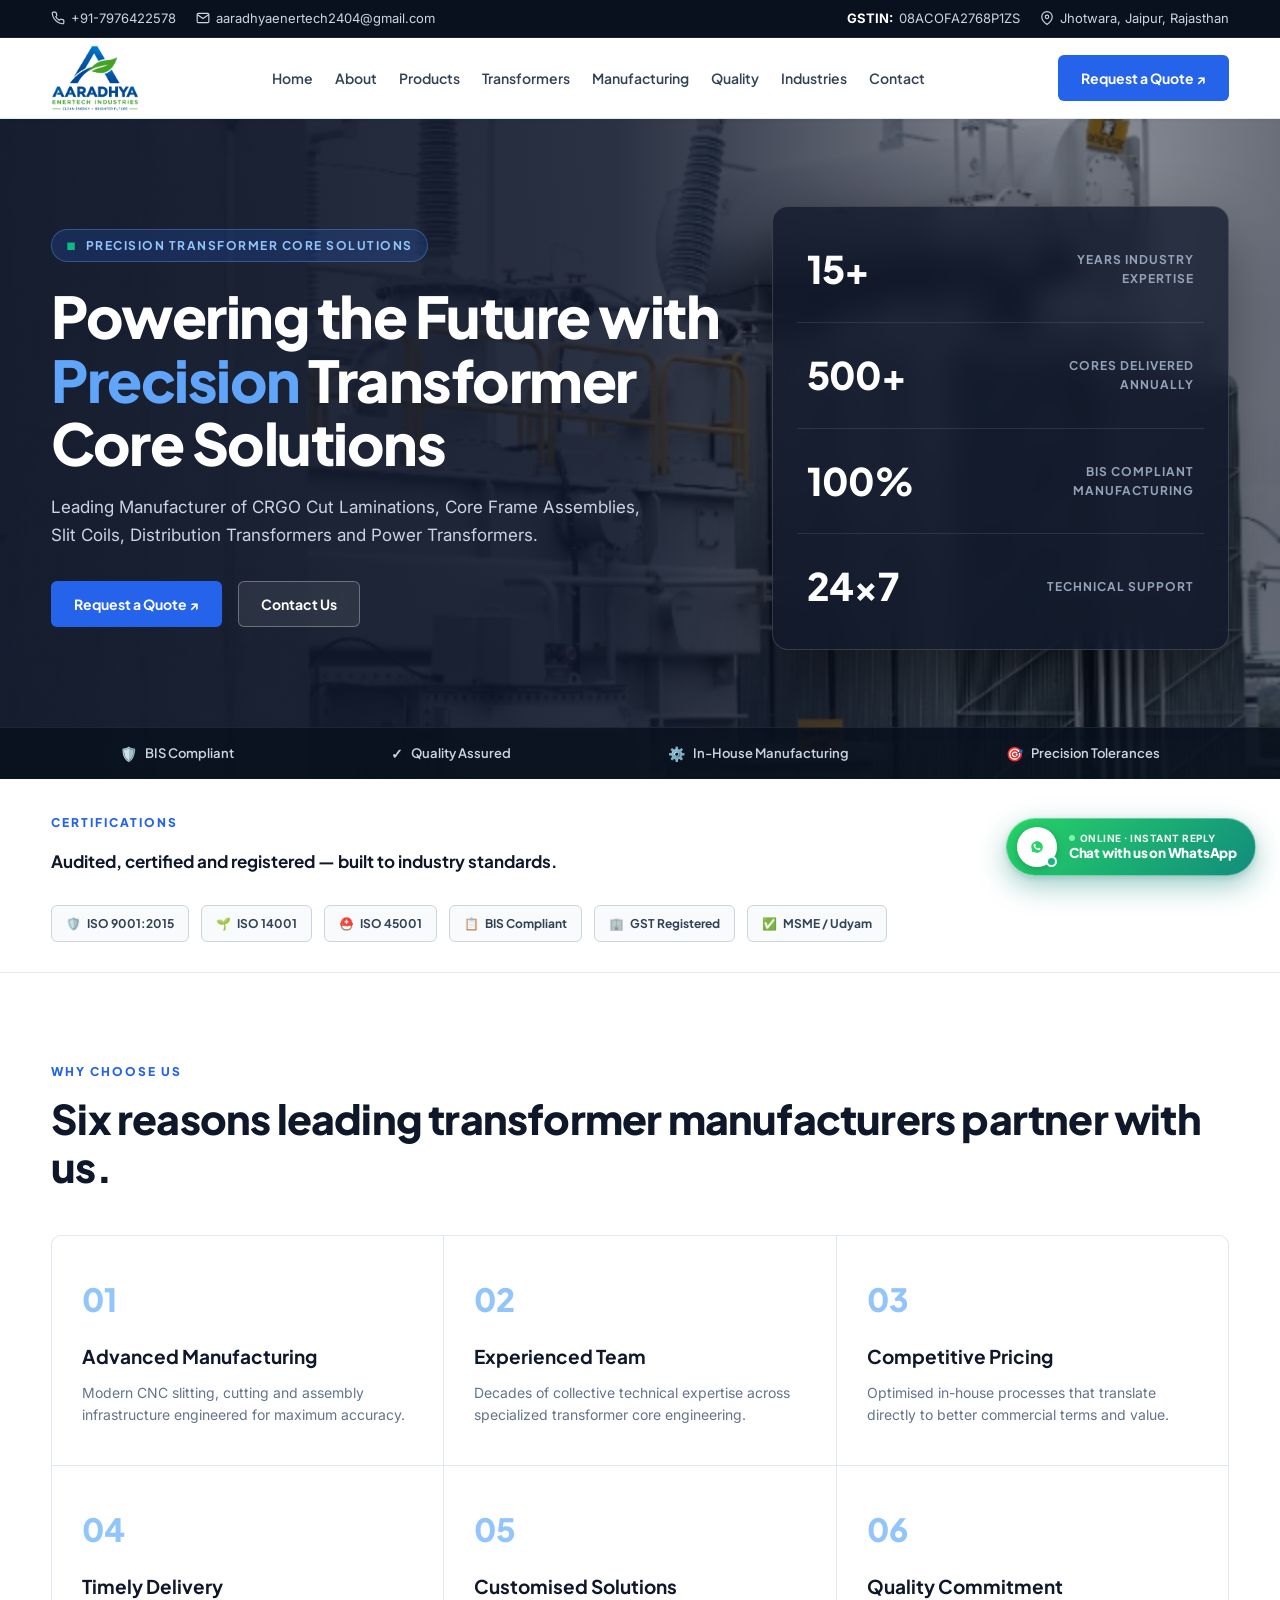
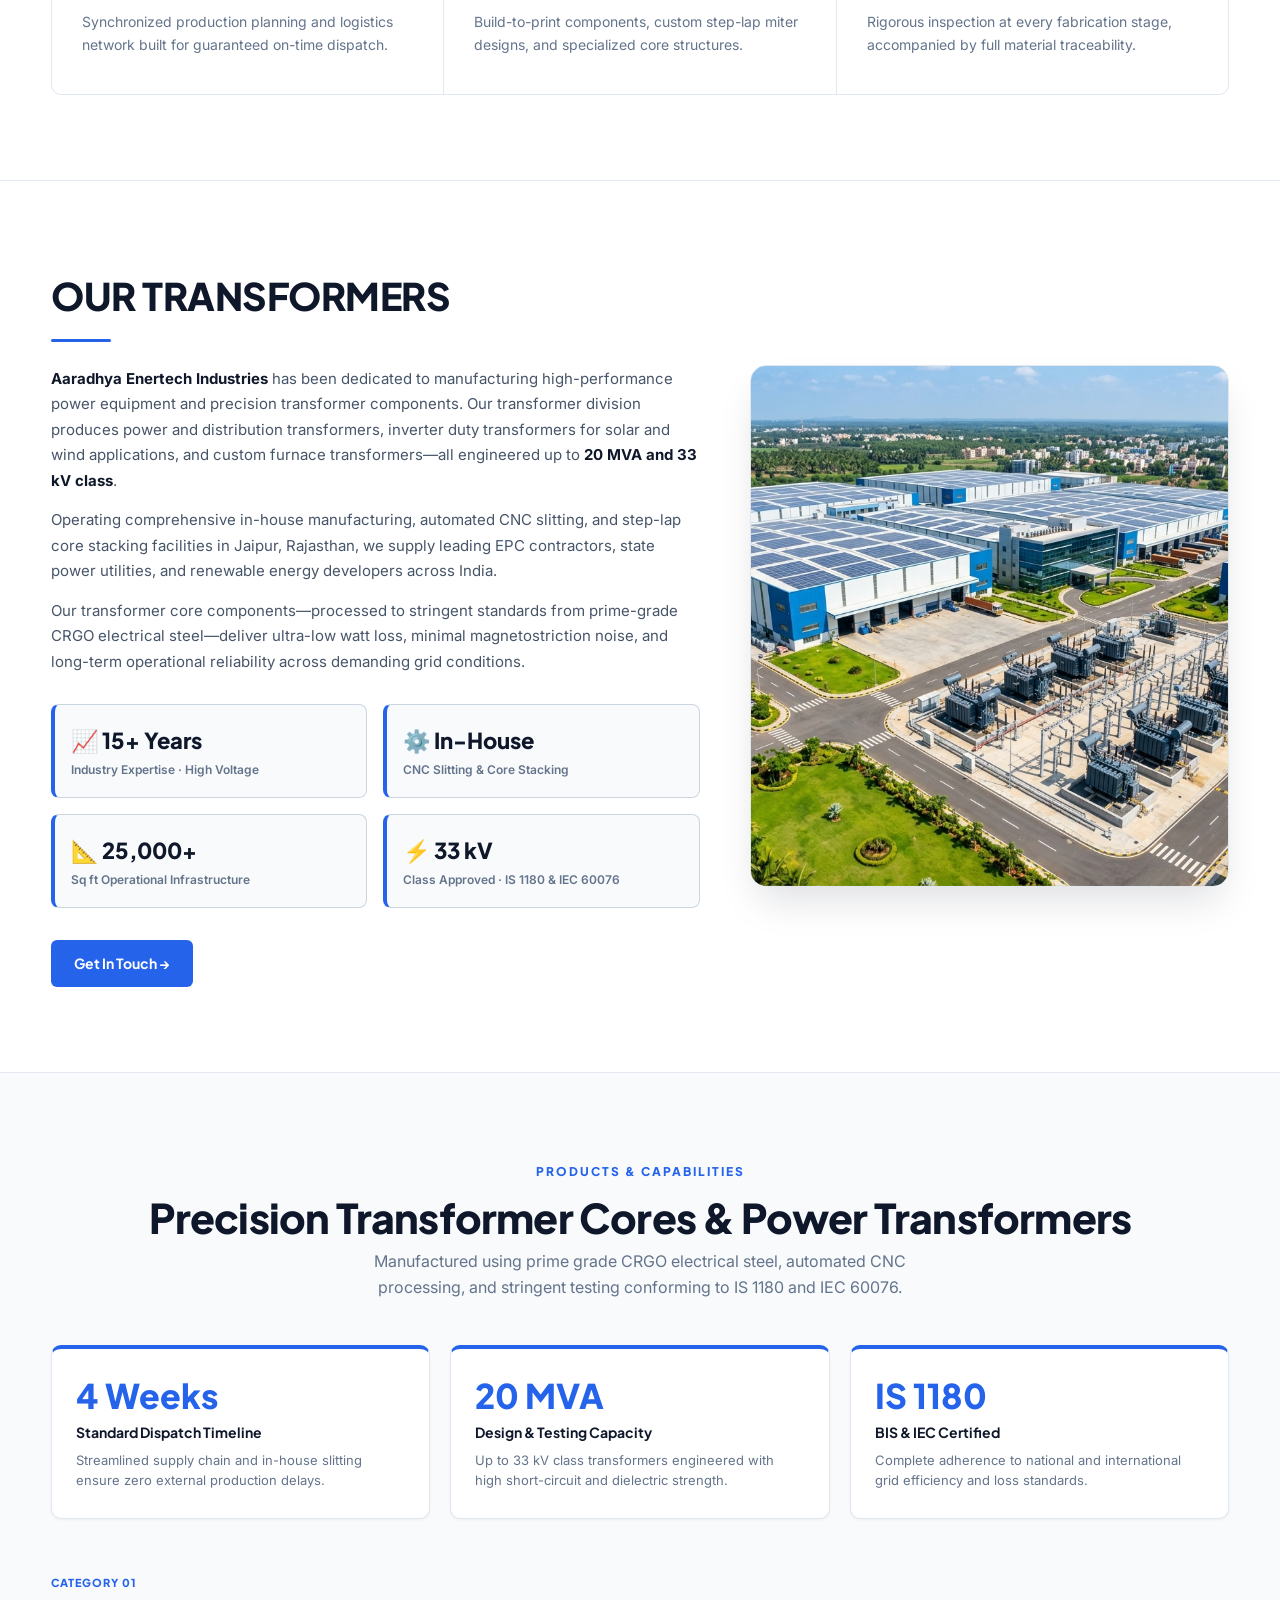
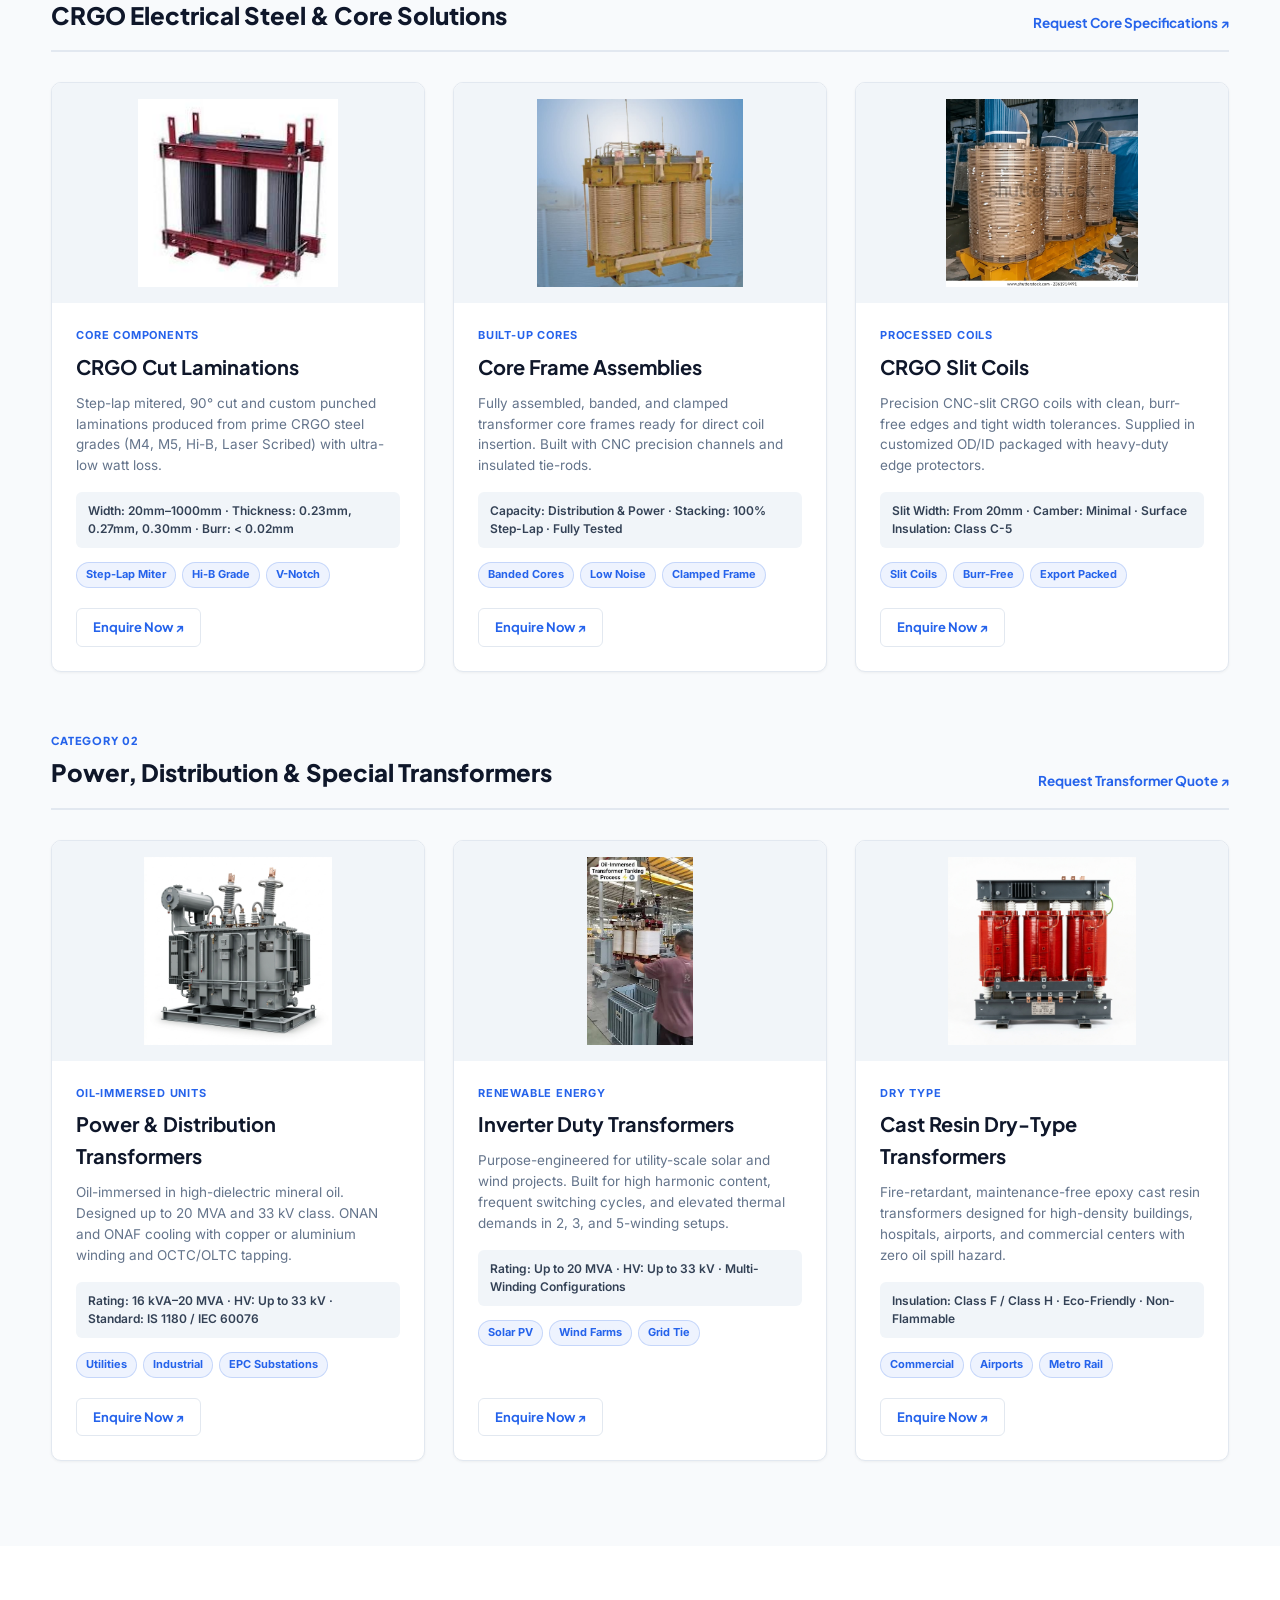
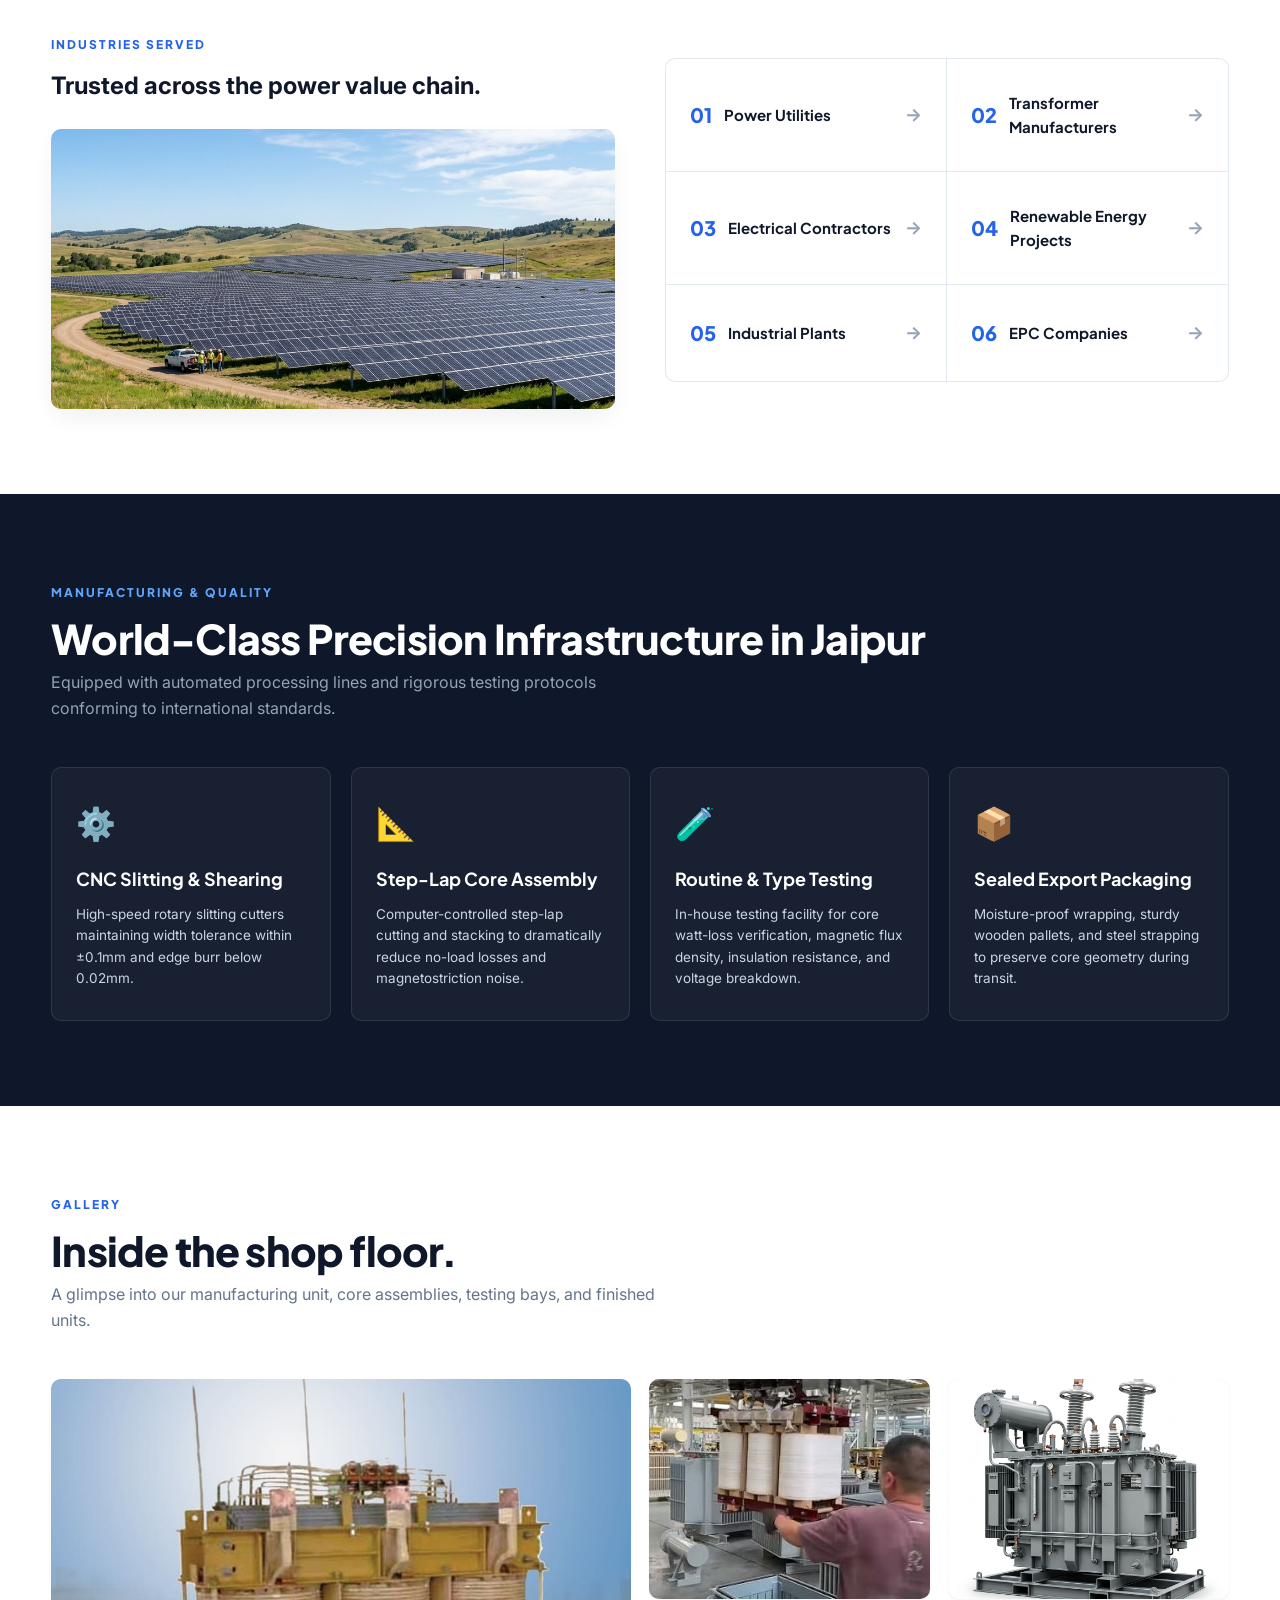
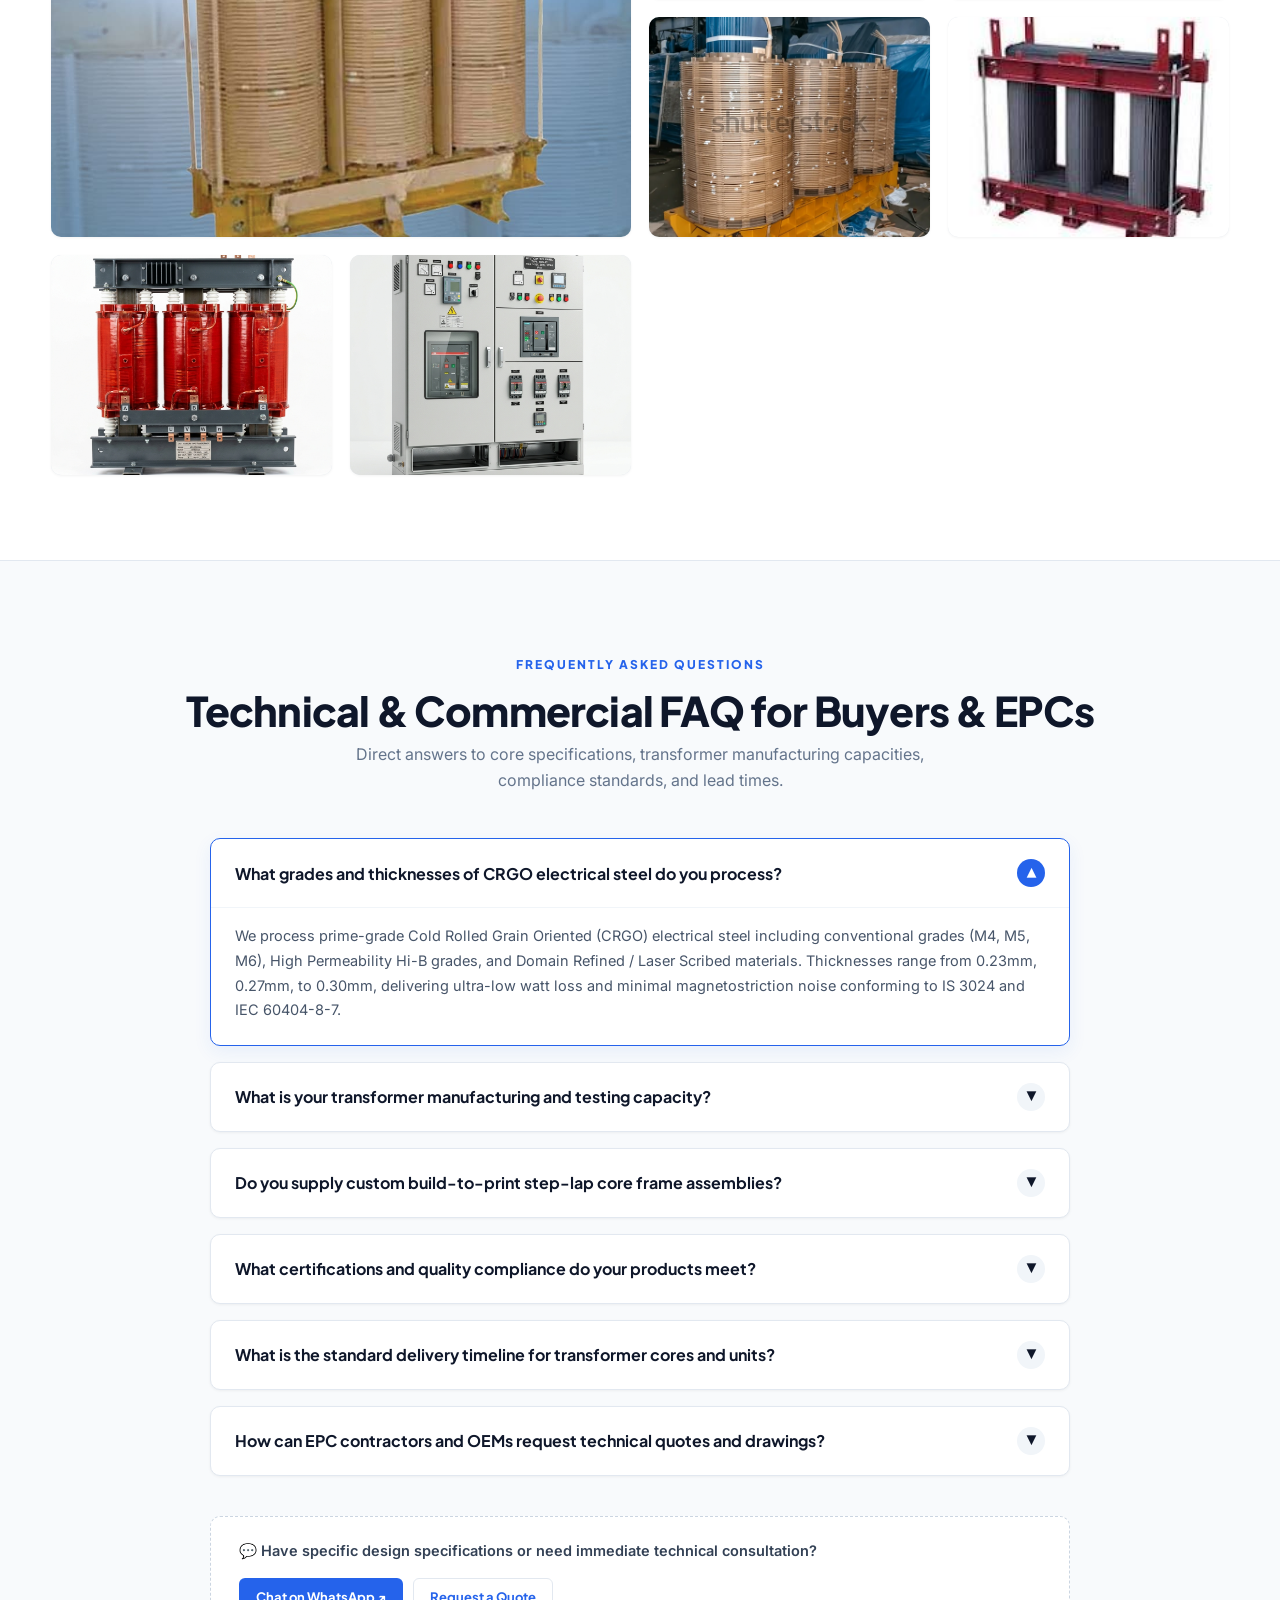
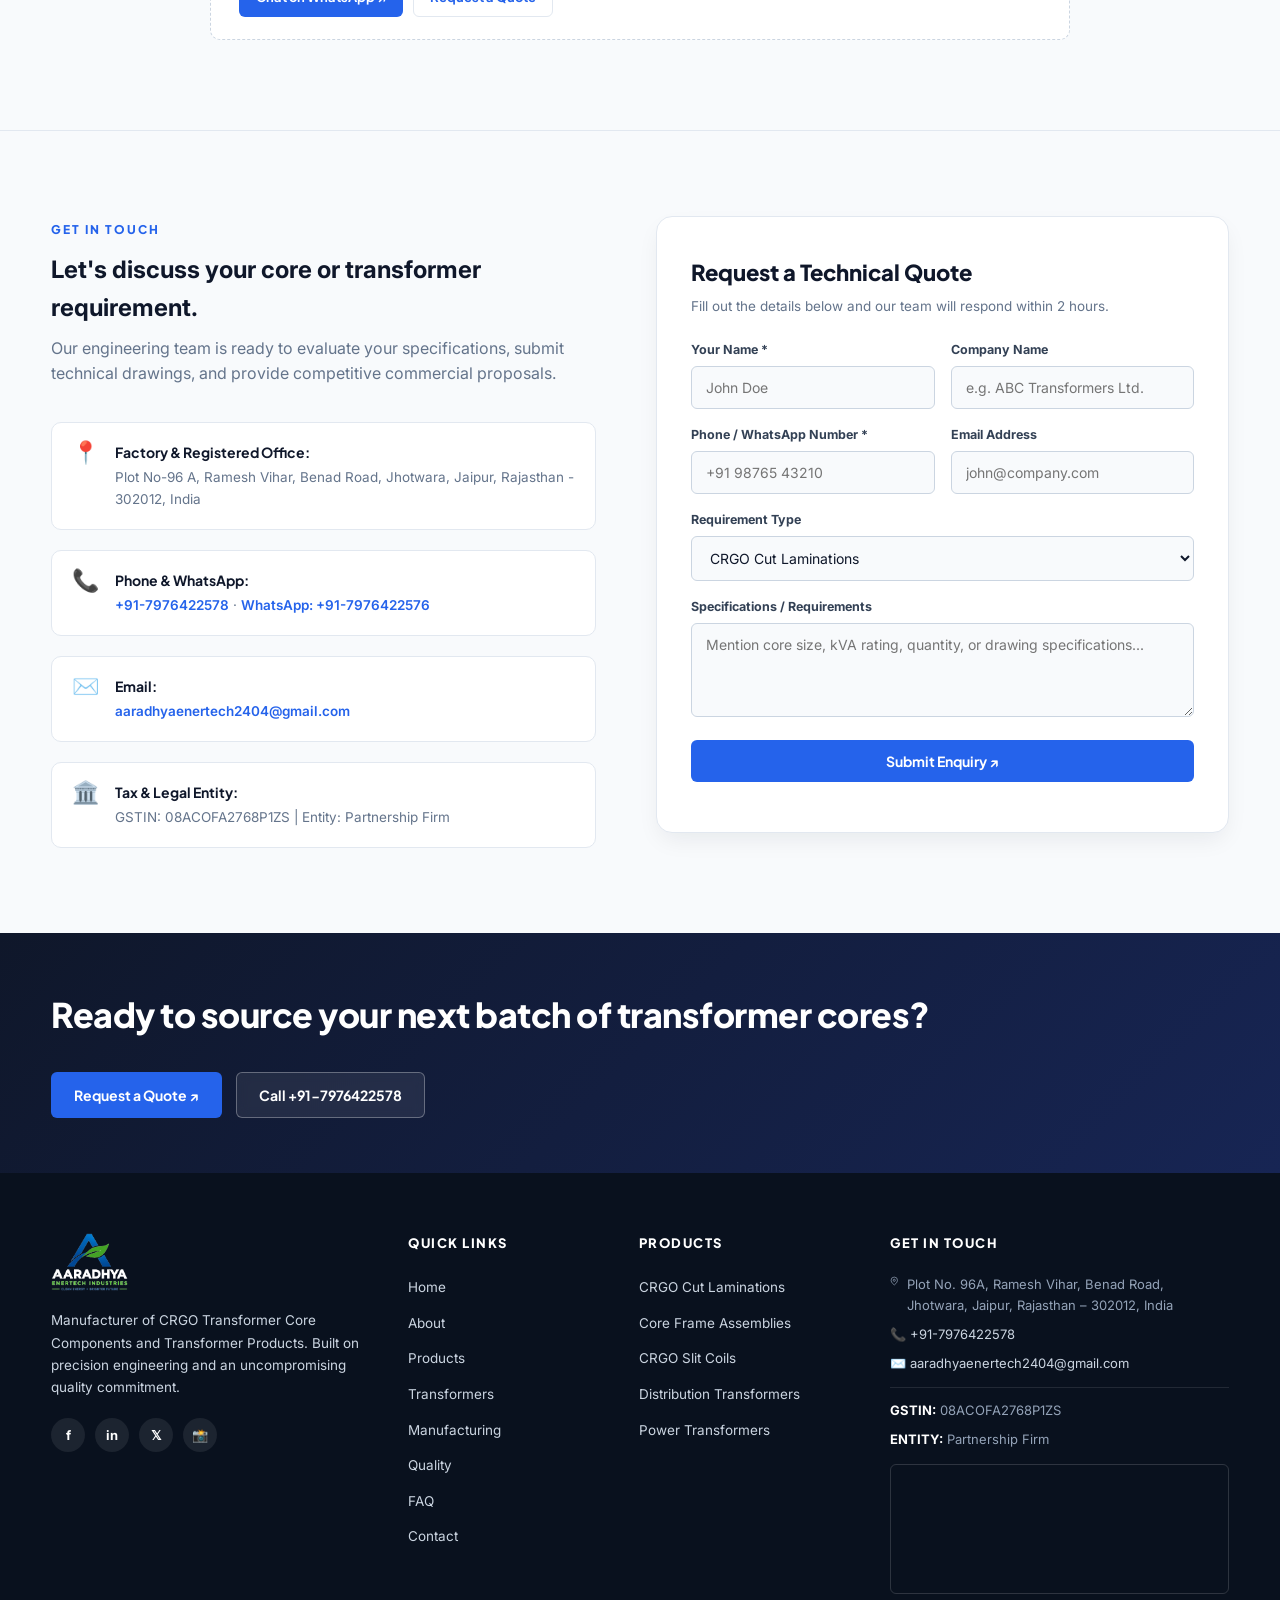
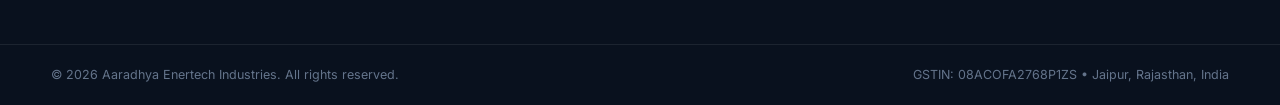
==== commit c19b882e: "Create full brand identity suite: dark/light variants, favicons, logo-icon, and brand-assets folder" ====
--- a/index.html
+++ b/index.html
@@ -9,6 +9,13 @@
   <meta name="author" content="Aaradhya Enertech Industries" />
   <meta name="robots" content="index, follow, max-image-preview:large, max-snippet:-1, max-video-preview:-1" />
   <link rel="canonical" href="https://www.aaradhyaenertech.com/" />
+
+  <!-- Favicon / Browser Tab Brand Icon Suite -->
+  <link rel="icon" type="image/png" sizes="32x32" href="favicon-32x32.png" />
+  <link rel="icon" type="image/png" sizes="16x16" href="favicon-16x16.png" />
+  <link rel="icon" type="image/png" sizes="192x192" href="favicon-192x192.png" />
+  <link rel="shortcut icon" href="favicon.ico" />
+  <link rel="apple-touch-icon" sizes="180x180" href="apple-touch-icon.png" />
 
   <!-- Geographic Meta Tags (Local SEO) -->
   <meta name="geo.region" content="IN-RJ" />
@@ -872,7 +879,7 @@
 
               <div class="form-group">
                 <label for="product">Requirement Type</label>
-                <select id="product" name="product">
+                <select id="product" name="requirement">
                   <option value="CRGO Cut Laminations">CRGO Cut Laminations</option>
                   <option value="Core Frame Assemblies">Core Frame Assemblies</option>
                   <option value="CRGO Slit Coils">CRGO Slit Coils</option>
@@ -916,7 +923,7 @@
       <!-- Col 1: Brand & Bio -->
       <div class="footer-col brand-col">
         <a href="#home" class="footer-brand">
-          <img src="logo-full.png?v=3" alt="Aaradhya Enertech Industries" class="brand-logo-full" />
+          <img src="logo-full-dark.png?v=1" alt="Aaradhya Enertech Industries" class="brand-logo-full" />
         </a>
         <p class="footer-desc">
           Manufacturer of CRGO Transformer Core Components and Transformer Products. Built on precision engineering and an uncompromising quality commitment.
--- a/styles.css
+++ b/styles.css
@@ -1261,12 +1261,11 @@
 }
 
 .footer-brand .brand-logo-full {
-  height: 52px;
+  height: 58px;
   width: auto;
-  background: #ffffff;
-  padding: 6px 12px;
-  border-radius: var(--radius-sm);
-  box-shadow: 0 4px 12px rgba(0, 0, 0, 0.2);
+  background: transparent;
+  padding: 0;
+  box-shadow: none;
 }
 
 .footer-desc {
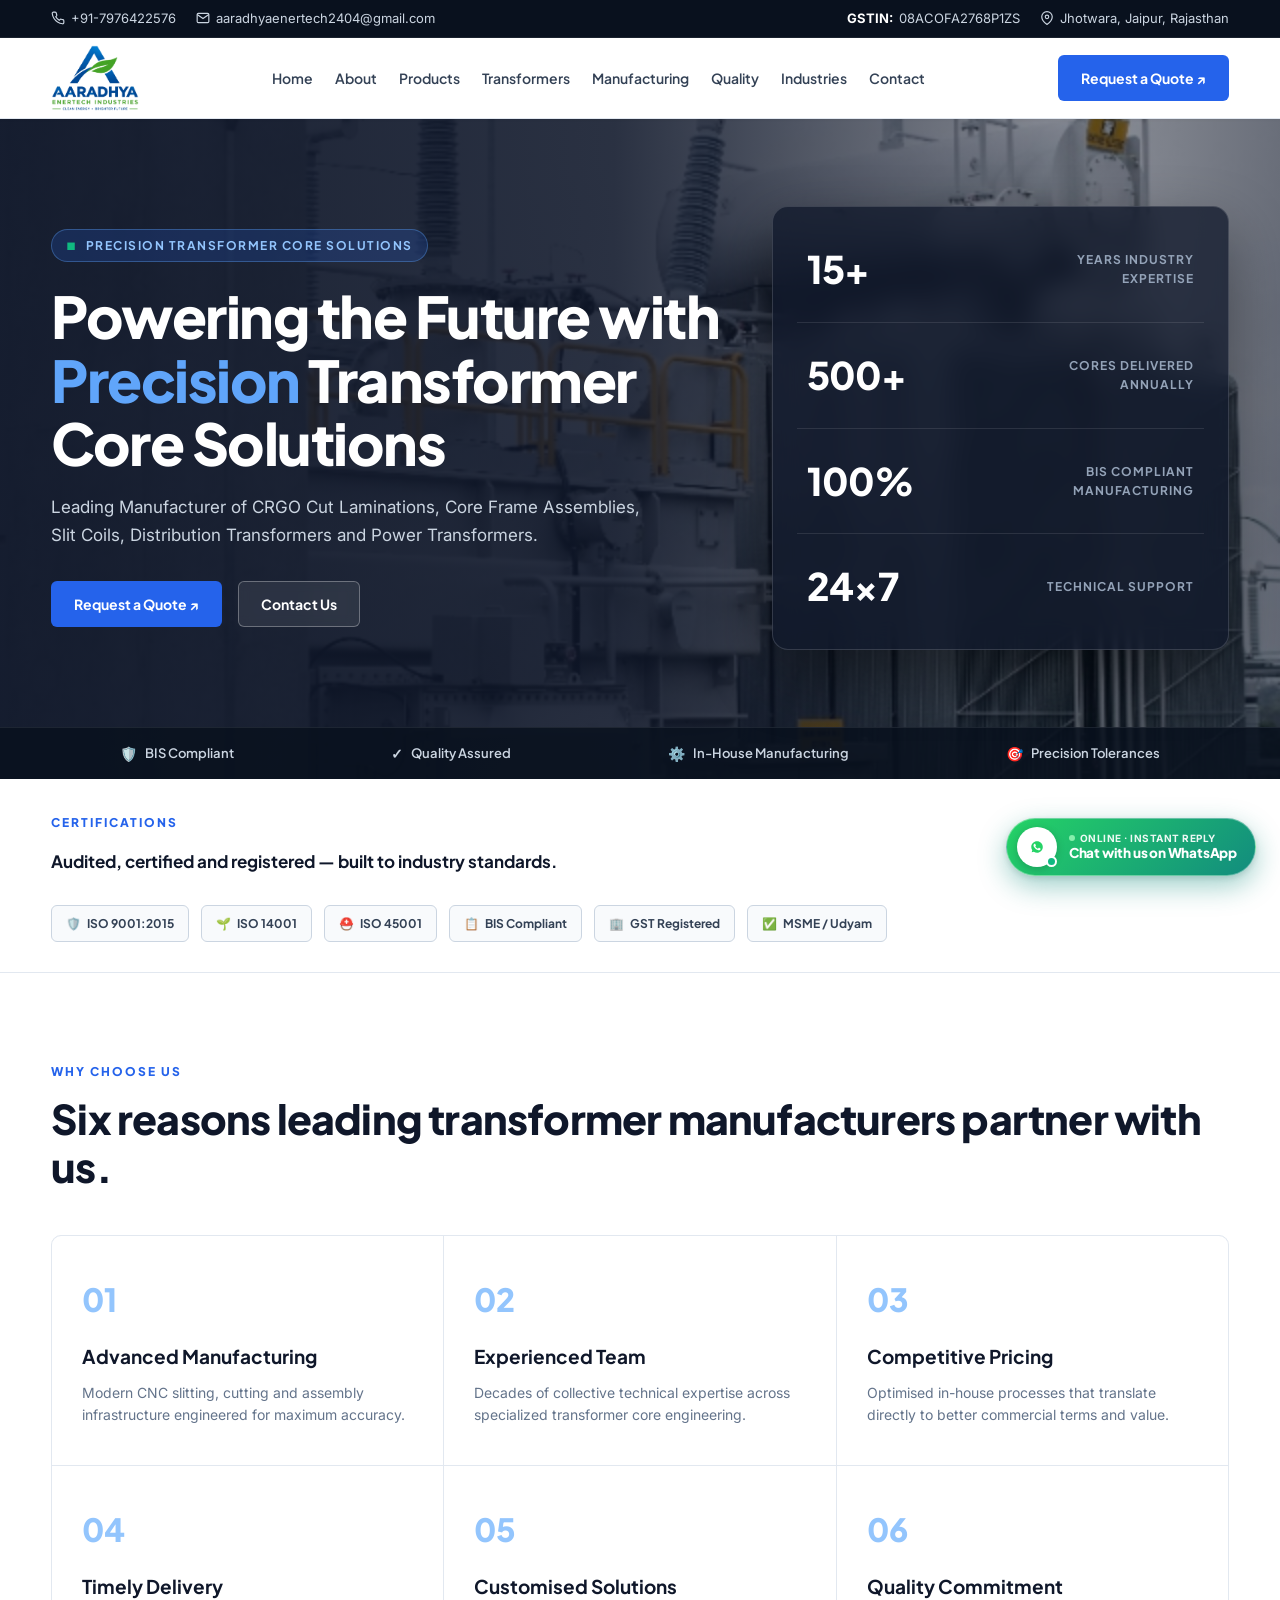
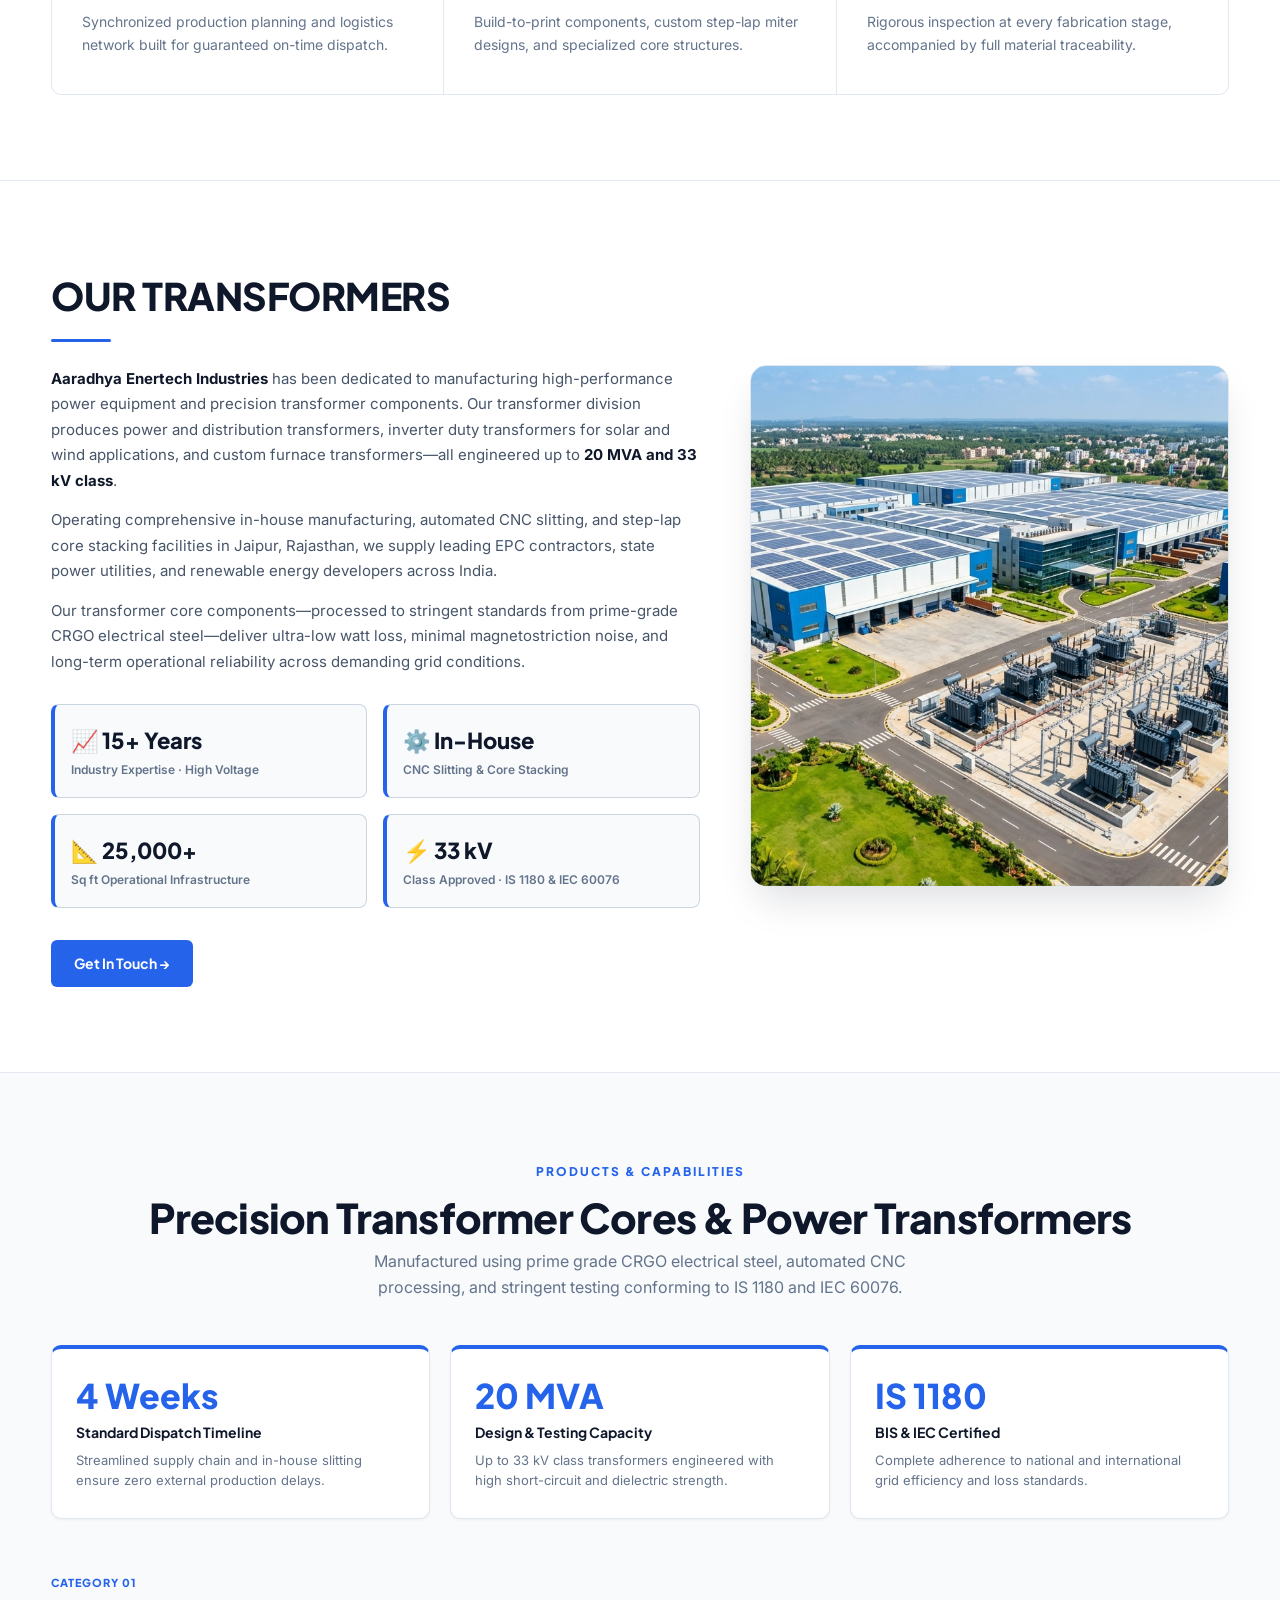
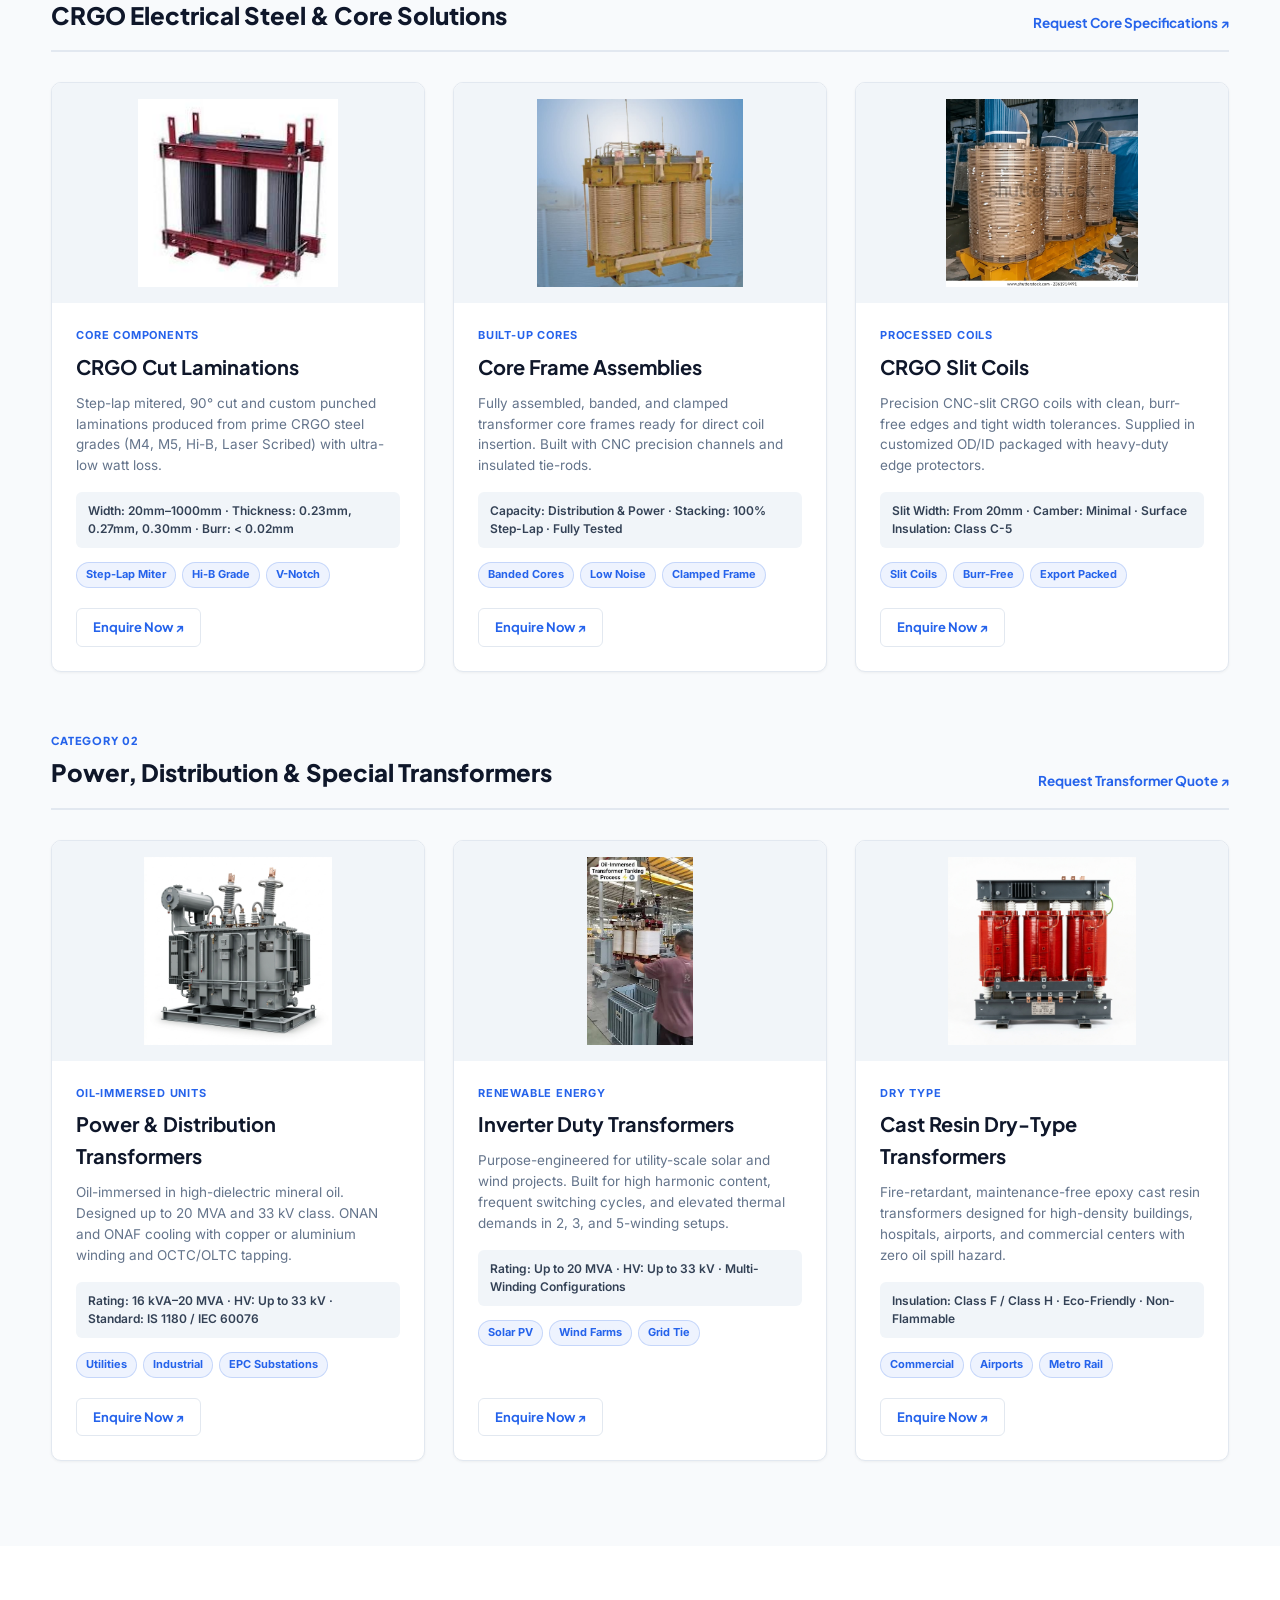
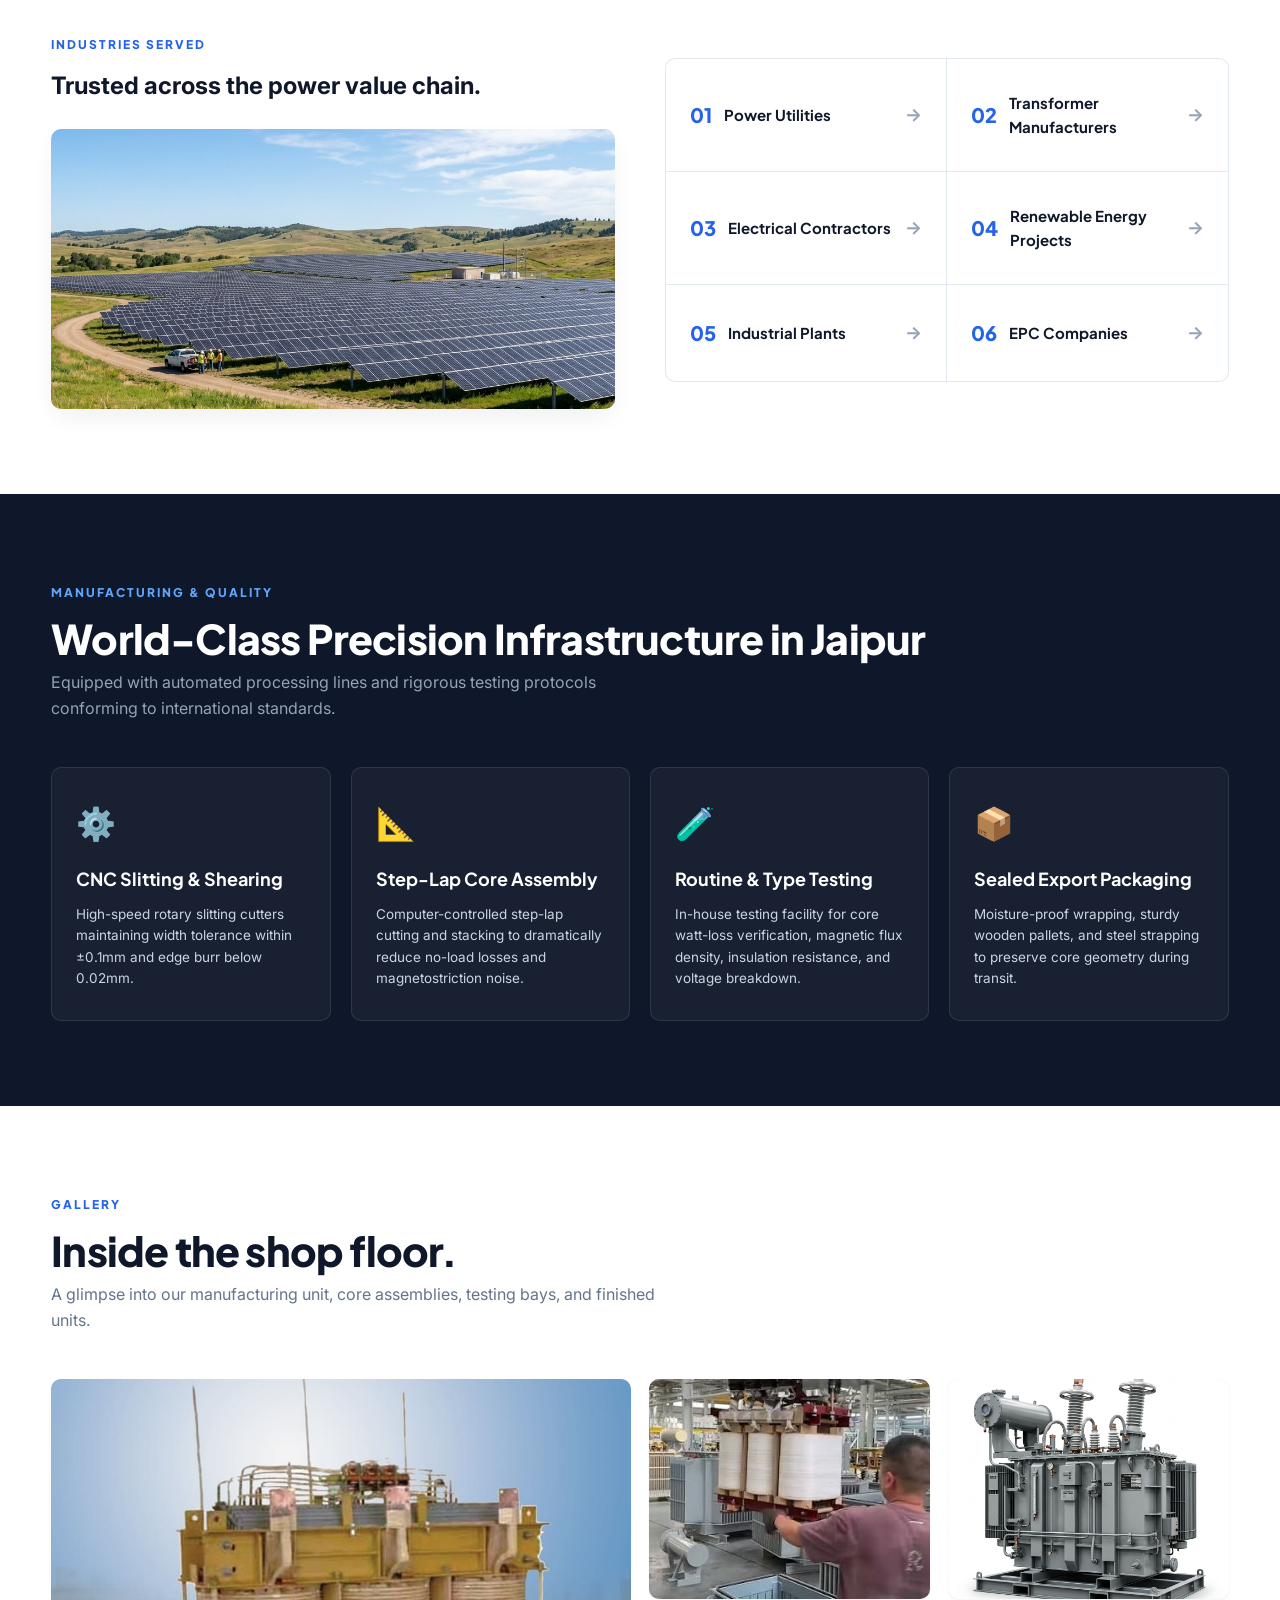
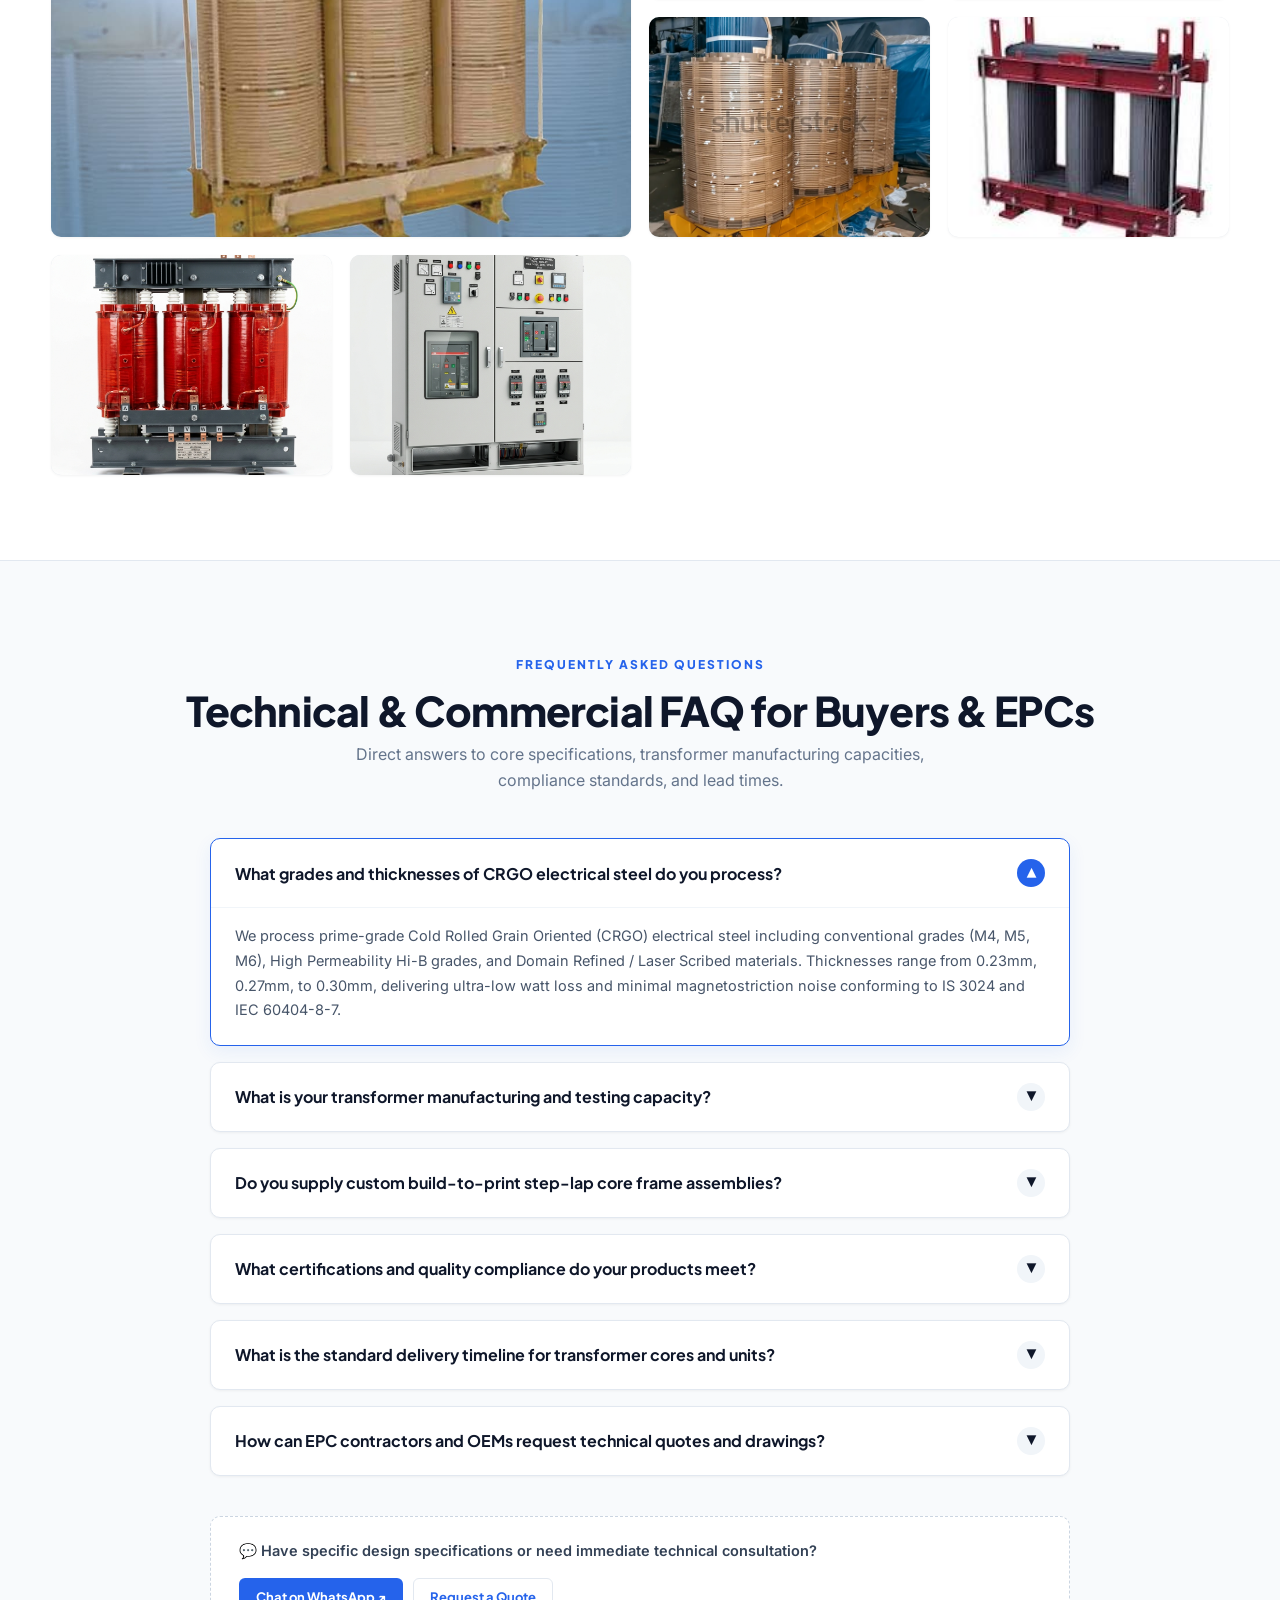
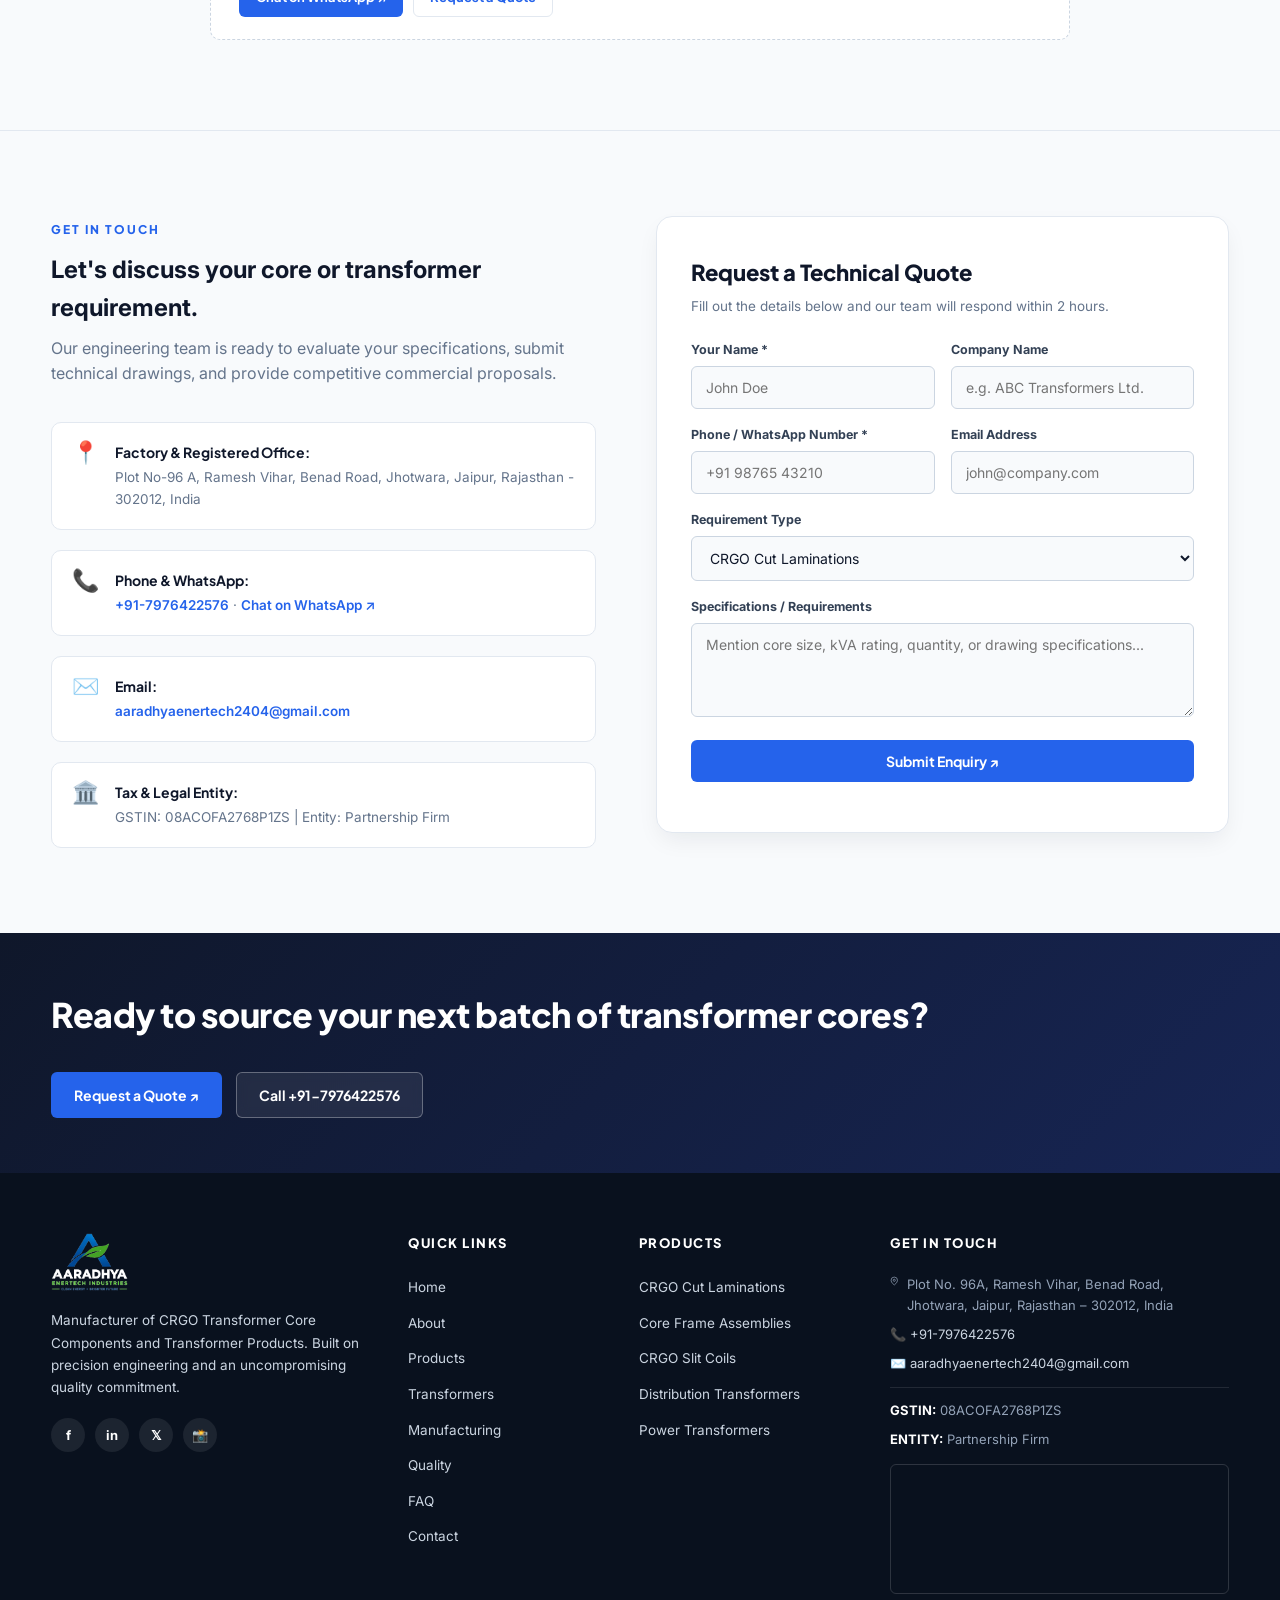
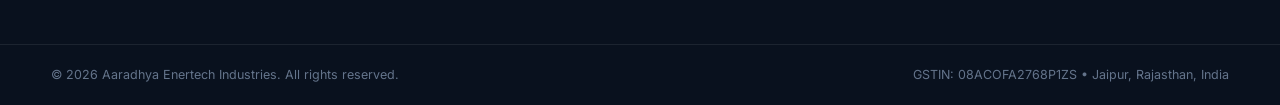
==== commit 33c3b31e: "Unify all phone and WhatsApp contact numbers to 7976422576" ====
--- a/index.html
+++ b/index.html
@@ -221,9 +221,9 @@
   <div class="top-bar">
     <div class="container top-bar-content">
       <div class="top-bar-left">
-        <a href="tel:+917976422578" class="top-item">
+        <a href="tel:+917976422576" class="top-item">
           <svg width="14" height="14" viewBox="0 0 24 24" fill="none" stroke="currentColor" stroke-width="2"><path d="M22 16.92v3a2 2 0 0 1-2.18 2 19.79 19.79 0 0 1-8.63-3.07 19.5 19.5 0 0 1-6-6 19.79 19.79 0 0 1-3.07-8.67A2 2 0 0 1 4.11 2h3a2 2 0 0 1 2 1.72 12.84 12.84 0 0 0 .7 2.81 2 2 0 0 1-.45 2.11L8.09 9.91a16 16 0 0 0 6 6l1.27-1.27a2 2 0 0 1 2.11-.45 12.84 12.84 0 0 0 2.81.7A2 2 0 0 1 22 16.92z"></path></svg>
-          +91-7976422578
+          +91-7976422576
         </a>
         <a href="mailto:aaradhyaenertech2404@gmail.com" class="top-item">
           <svg width="14" height="14" viewBox="0 0 24 24" fill="none" stroke="currentColor" stroke-width="2"><path d="M4 4h16c1.1 0 2 .9 2 2v12c0 1.1-.9 2-2 2H4c-1.1 0-2-.9-2-2V6c0-1.1.9-2 2-2z"></path><polyline points="22,6 12,13 2,6"></polyline></svg>
@@ -830,7 +830,7 @@
                 <div class="icon">📞</div>
                 <div>
                   <strong>Phone & WhatsApp:</strong>
-                  <p><a href="tel:+917976422578">+91-7976422578</a> · <a href="https://wa.me/917976422576" target="_blank" rel="noopener">WhatsApp: +91-7976422576</a></p>
+                  <p><a href="tel:+917976422576">+91-7976422576</a> · <a href="https://wa.me/917976422576" target="_blank" rel="noopener">Chat on WhatsApp ↗</a></p>
                 </div>
               </div>
               <div class="info-block">
@@ -911,7 +911,7 @@
         </div>
         <div class="cta-buttons">
           <a class="btn btn-primary" href="#contact">Request a Quote ↗</a>
-          <a class="btn btn-outline" href="tel:+917976422578">Call +91-7976422578</a>
+          <a class="btn btn-outline" href="tel:+917976422576">Call +91-7976422576</a>
         </div>
       </div>
     </section>
@@ -971,7 +971,7 @@
             <svg width="14" height="14" viewBox="0 0 24 24" fill="none" stroke="currentColor" stroke-width="2"><path d="M21 10c0 7-9 13-9 13s-9-6-9-13a9 9 0 0 1 18 0z"></path><circle cx="12" cy="10" r="3"></circle></svg>
             Plot No. 96A, Ramesh Vihar, Benad Road, Jhotwara, Jaipur, Rajasthan – 302012, India
           </p>
-          <p><a href="tel:+917976422578">📞 +91-7976422578</a></p>
+          <p><a href="tel:+917976422576">📞 +91-7976422576</a></p>
           <p><a href="mailto:aaradhyaenertech2404@gmail.com">✉️ aaradhyaenertech2404@gmail.com</a></p>
           <div class="tax-info">
             <p><strong>GSTIN:</strong> 08ACOFA2768P1ZS</p>
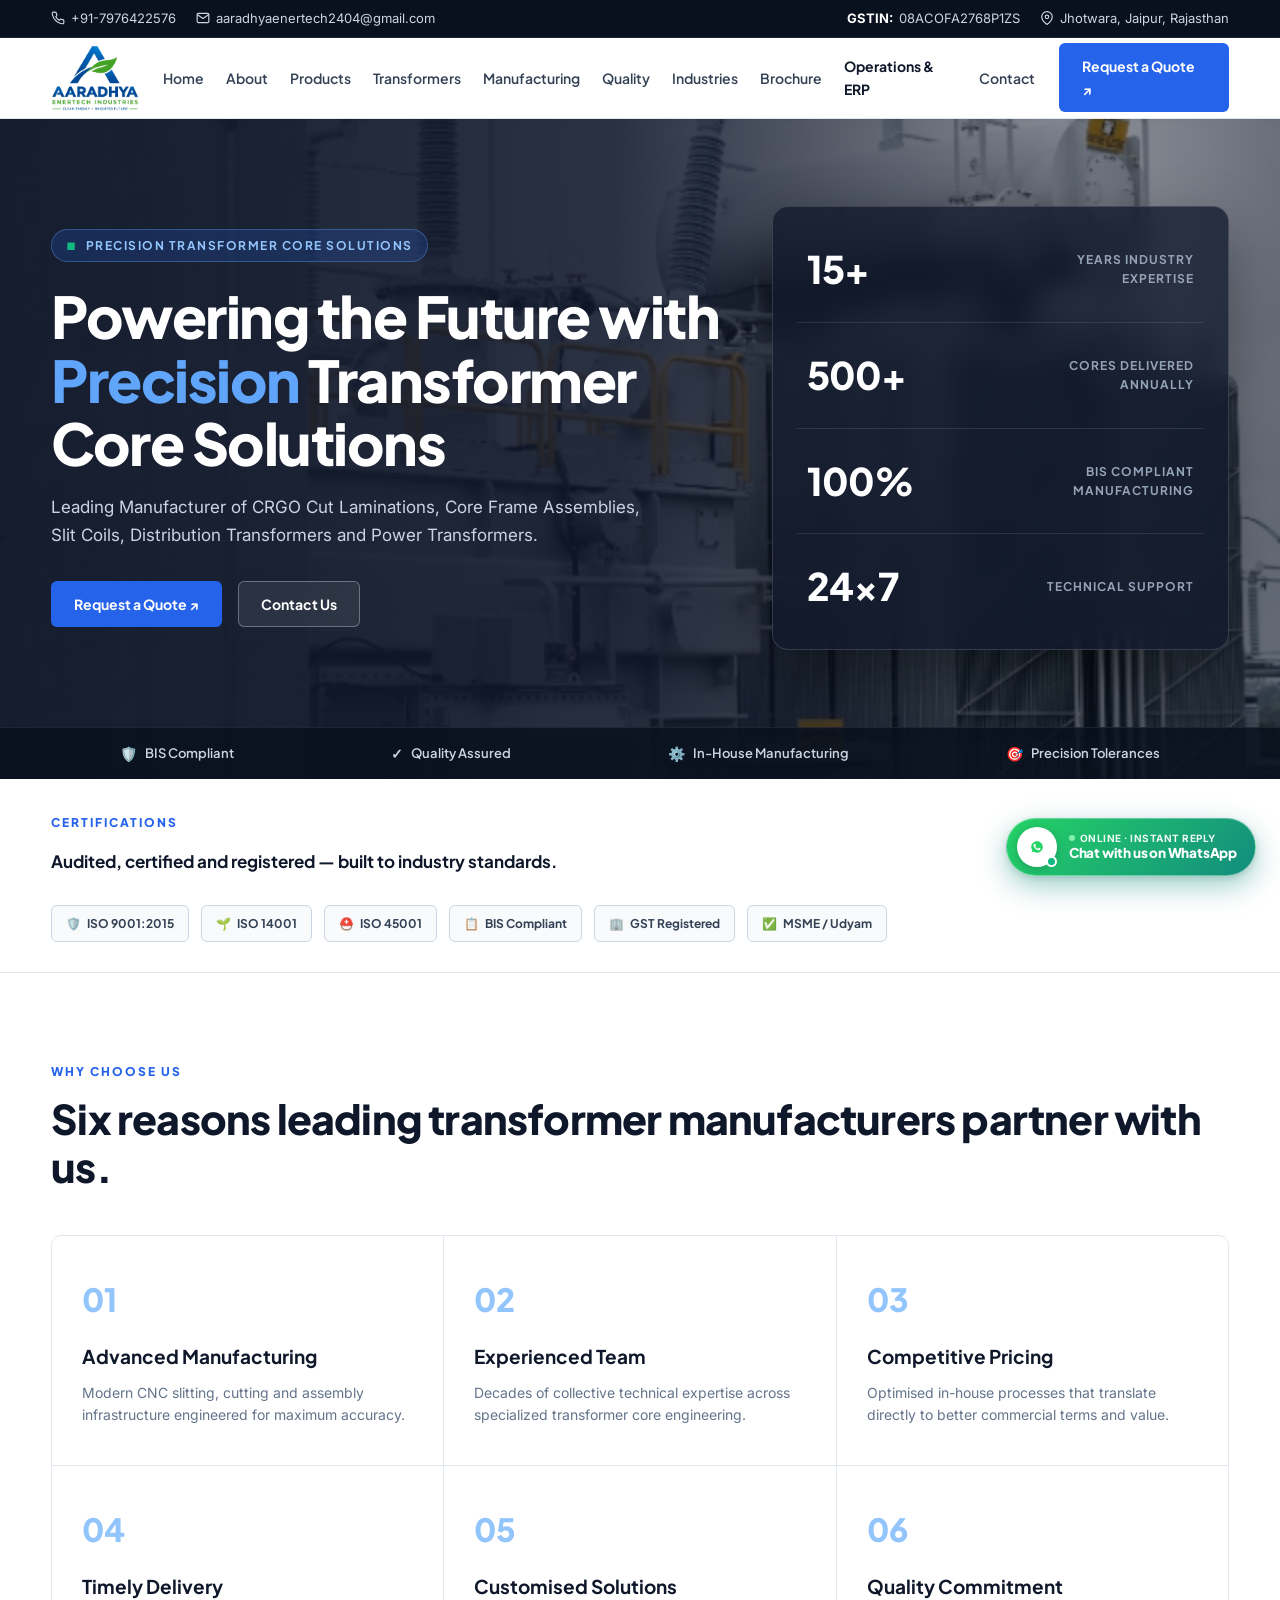
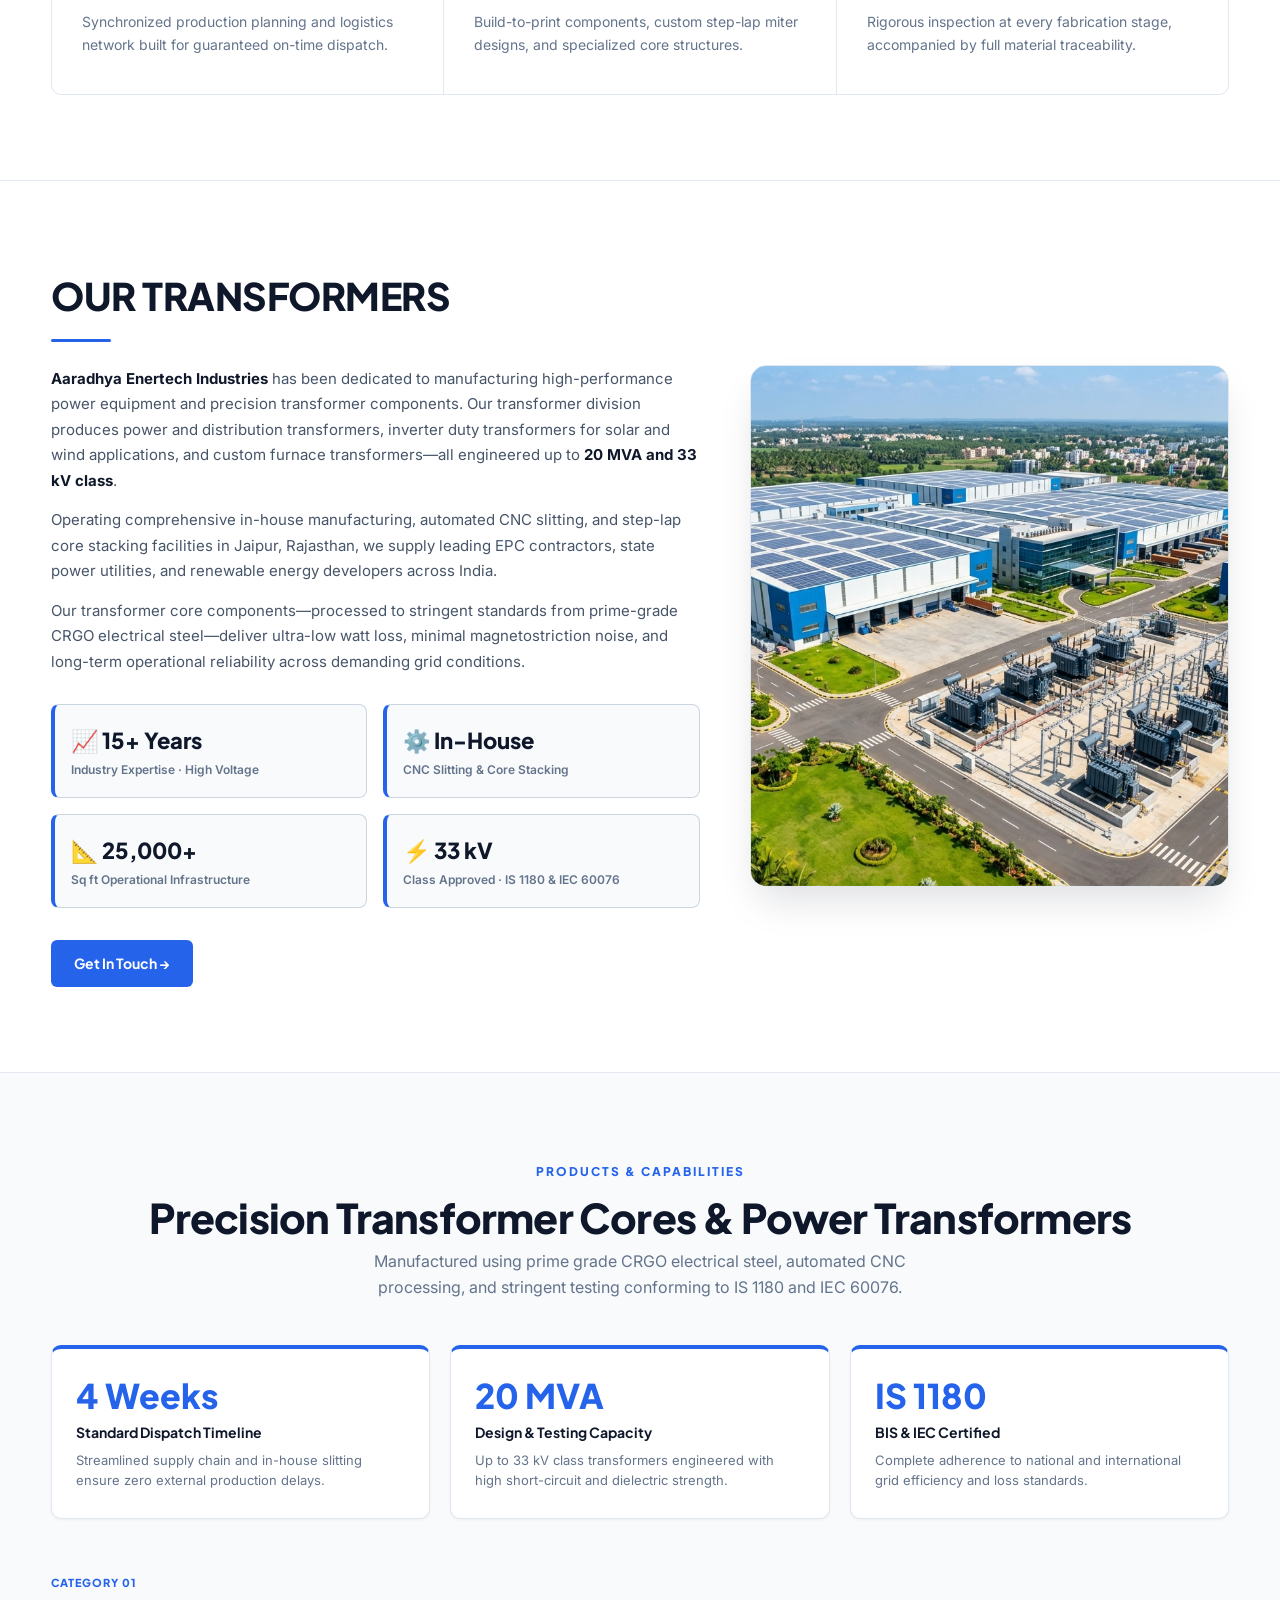
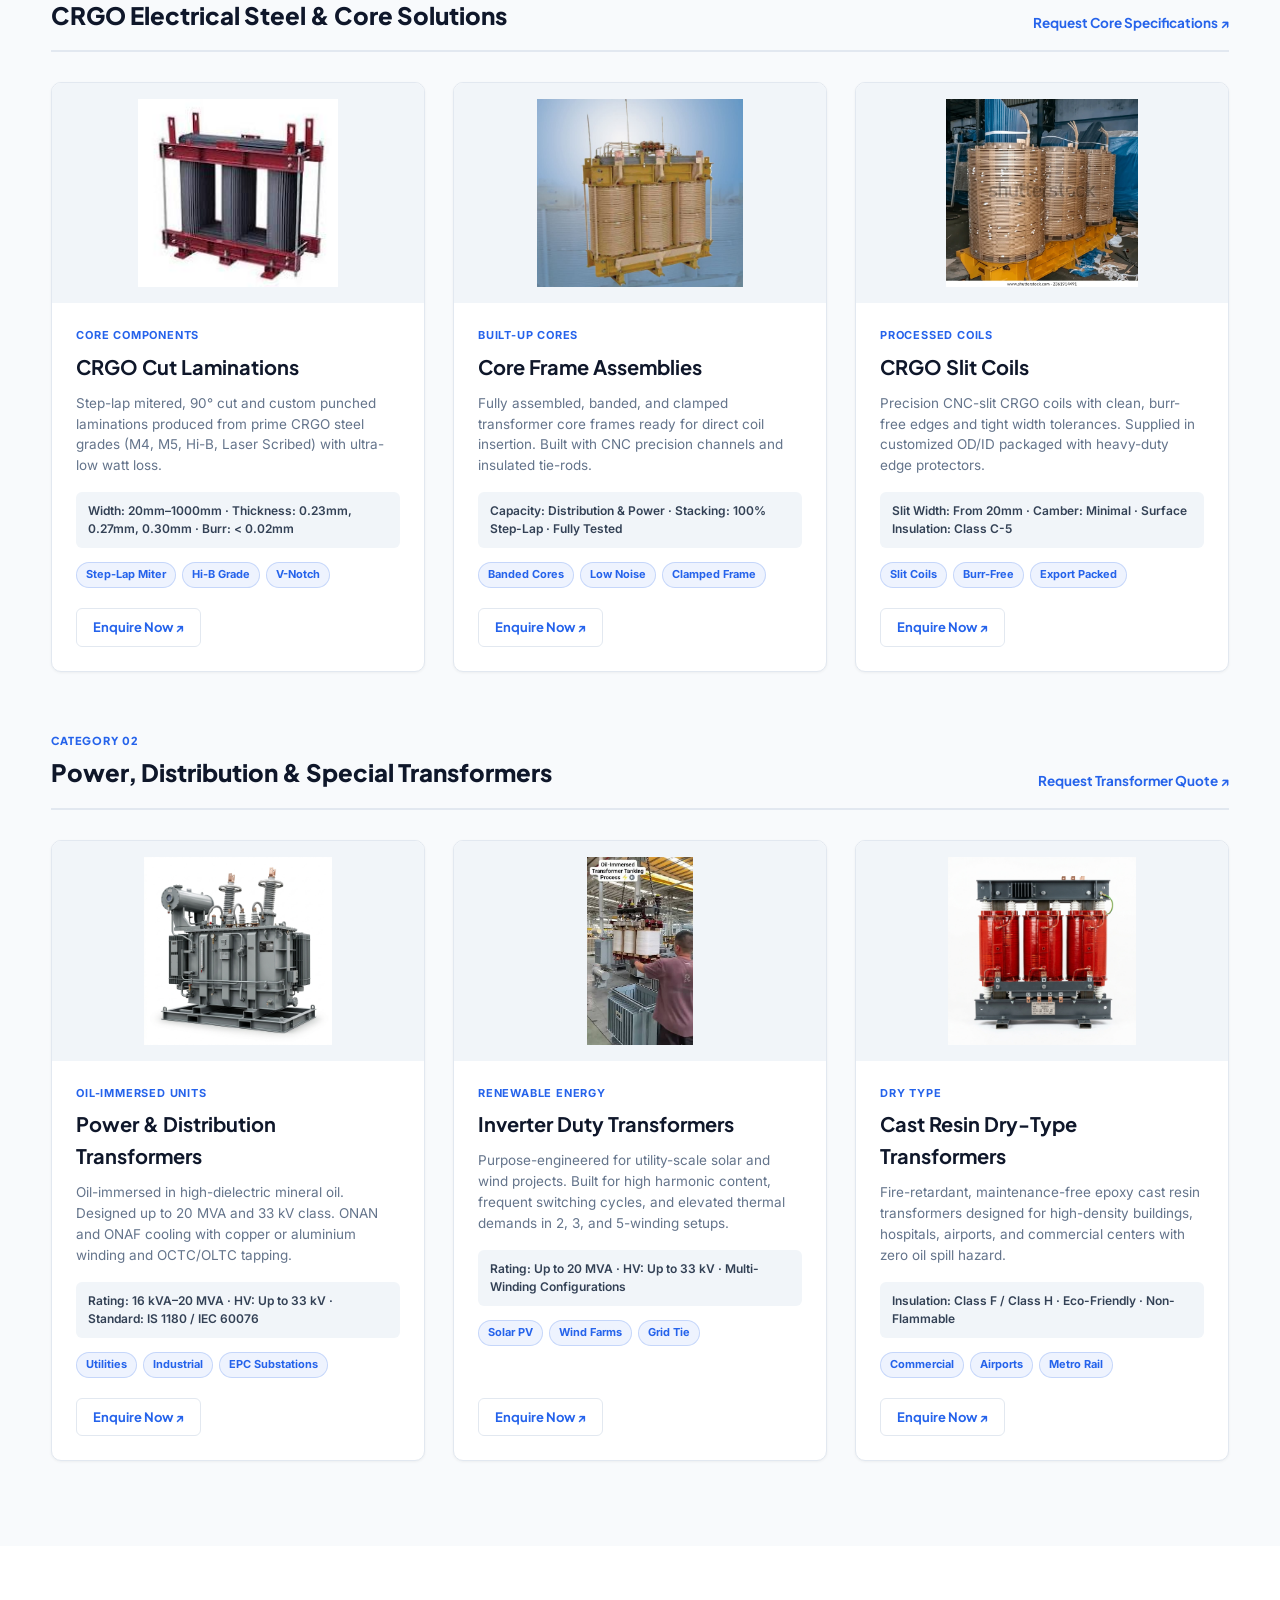
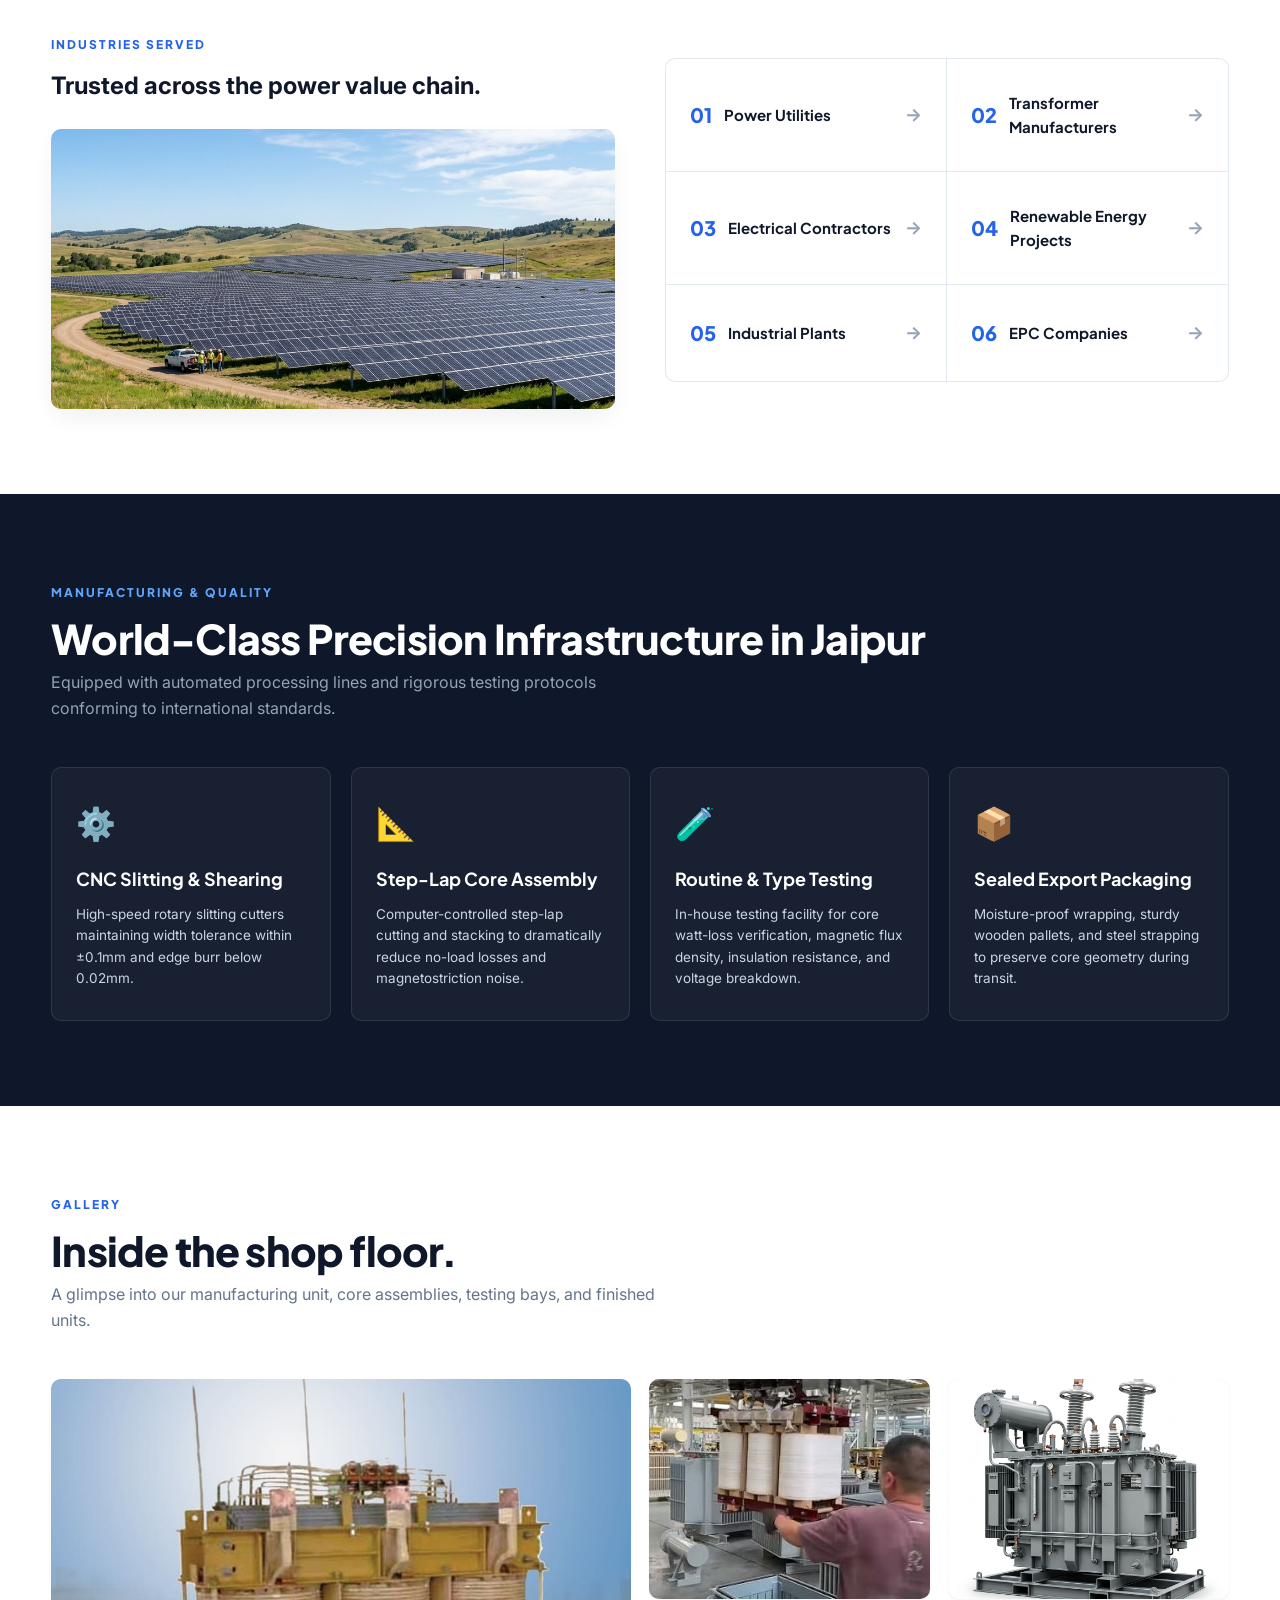
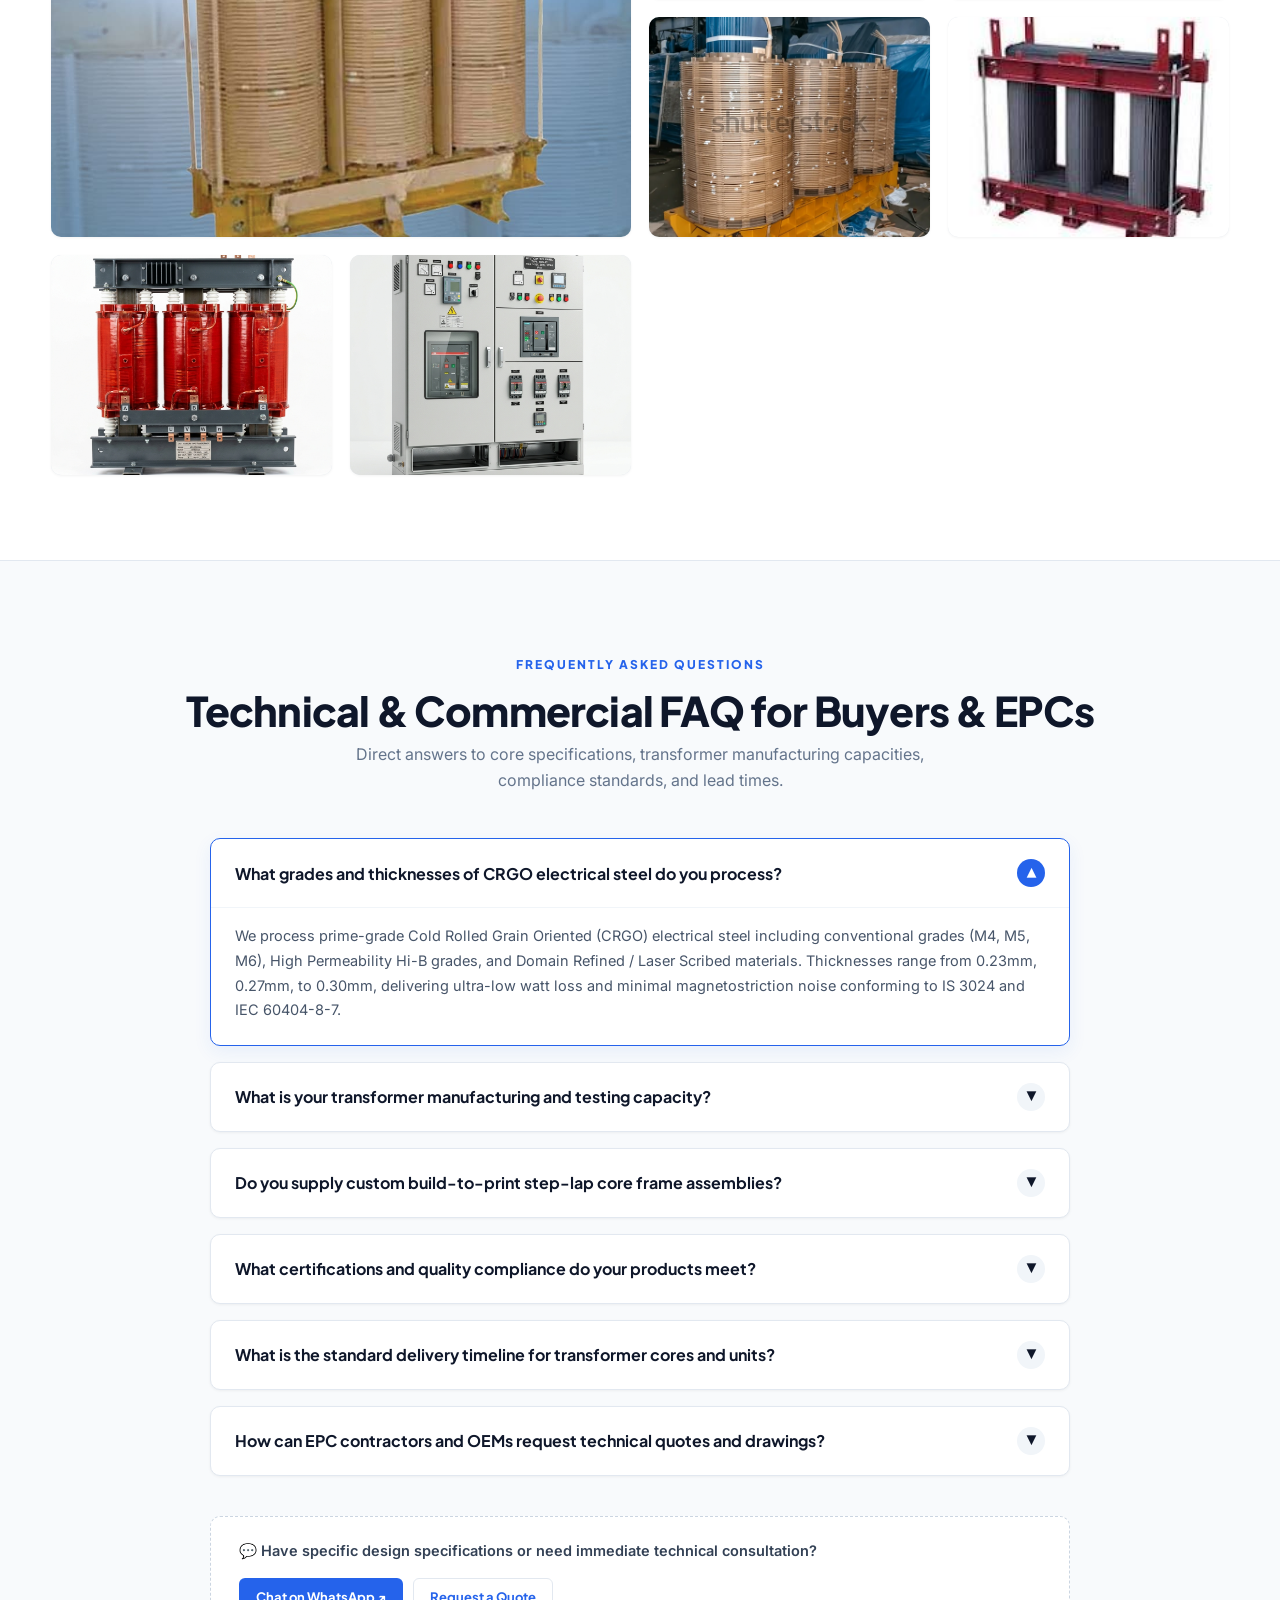
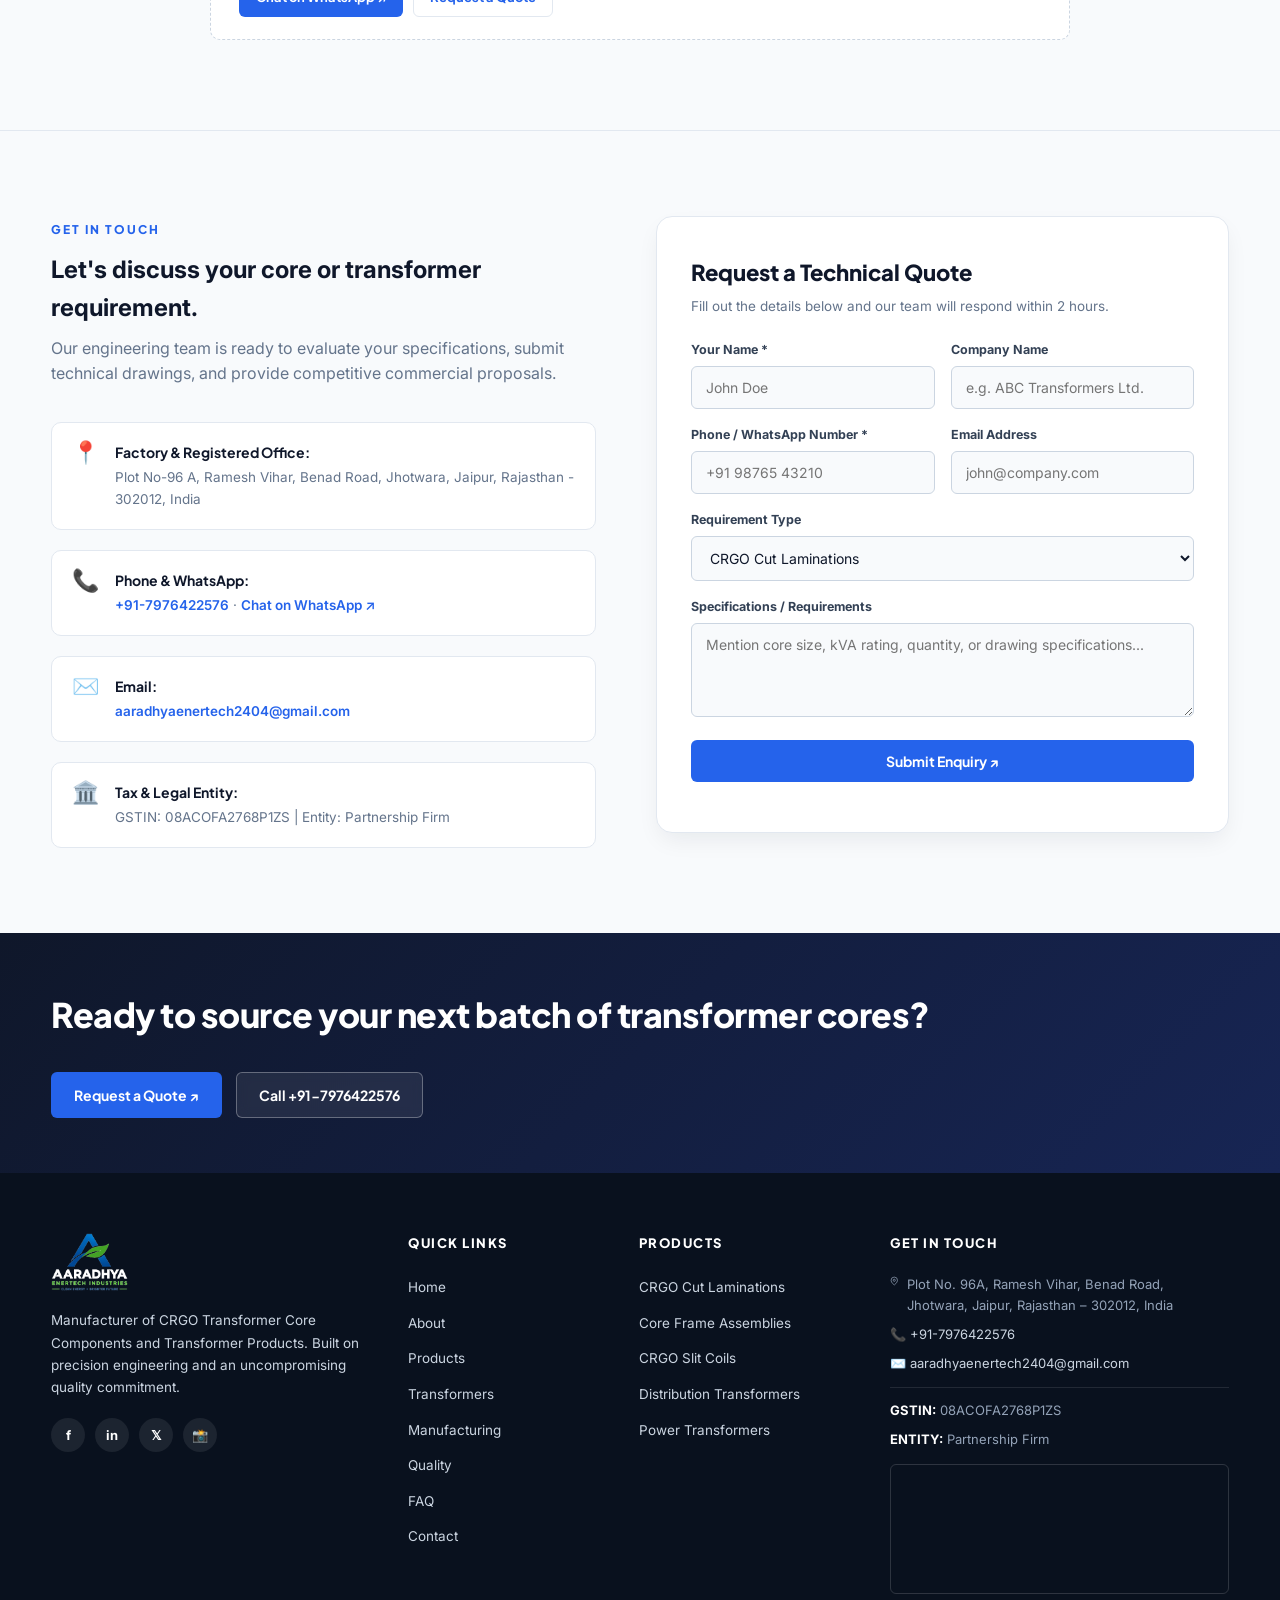
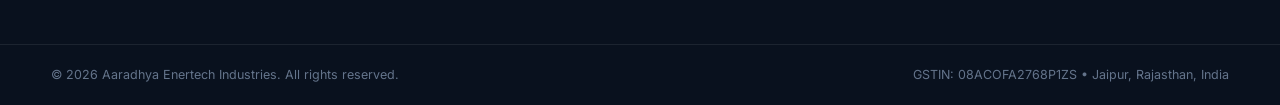
==== commit a35d908d: "Add full Operations & Inventory ERP module and Brochure navigation" ====
--- a/index.html
+++ b/index.html
@@ -257,6 +257,8 @@
         <a href="#manufacturing">Manufacturing</a>
         <a href="#quality">Quality</a>
         <a href="#industries">Industries</a>
+        <a href="aaradhya_profile.html" target="_blank" title="View 7-Page Corporate Brochure PDF">Brochure</a>
+        <a href="inventory.html" title="Operations & Inventory Management System" style="color: var(--accent); font-weight: 700;">Operations &amp; ERP</a>
         <a href="#contact">Contact</a>
       </nav>
       <div class="nav-cta">
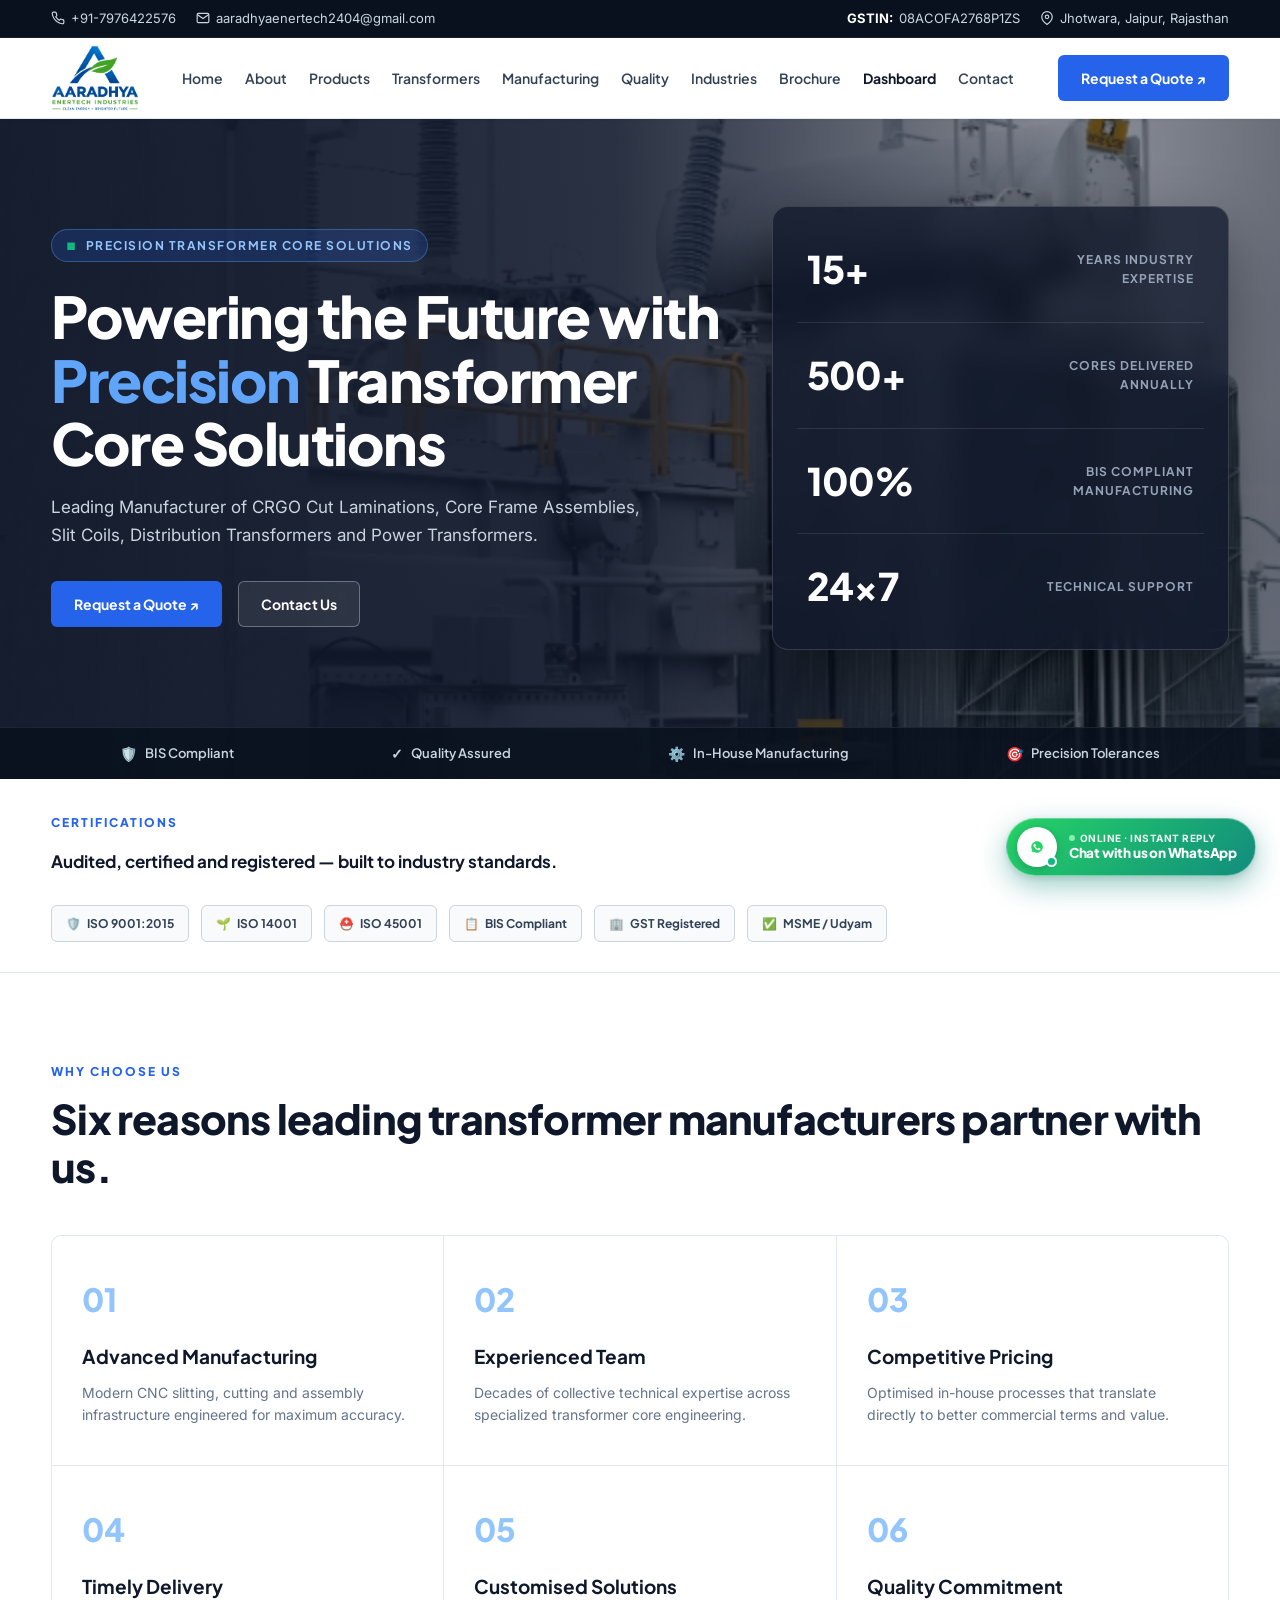
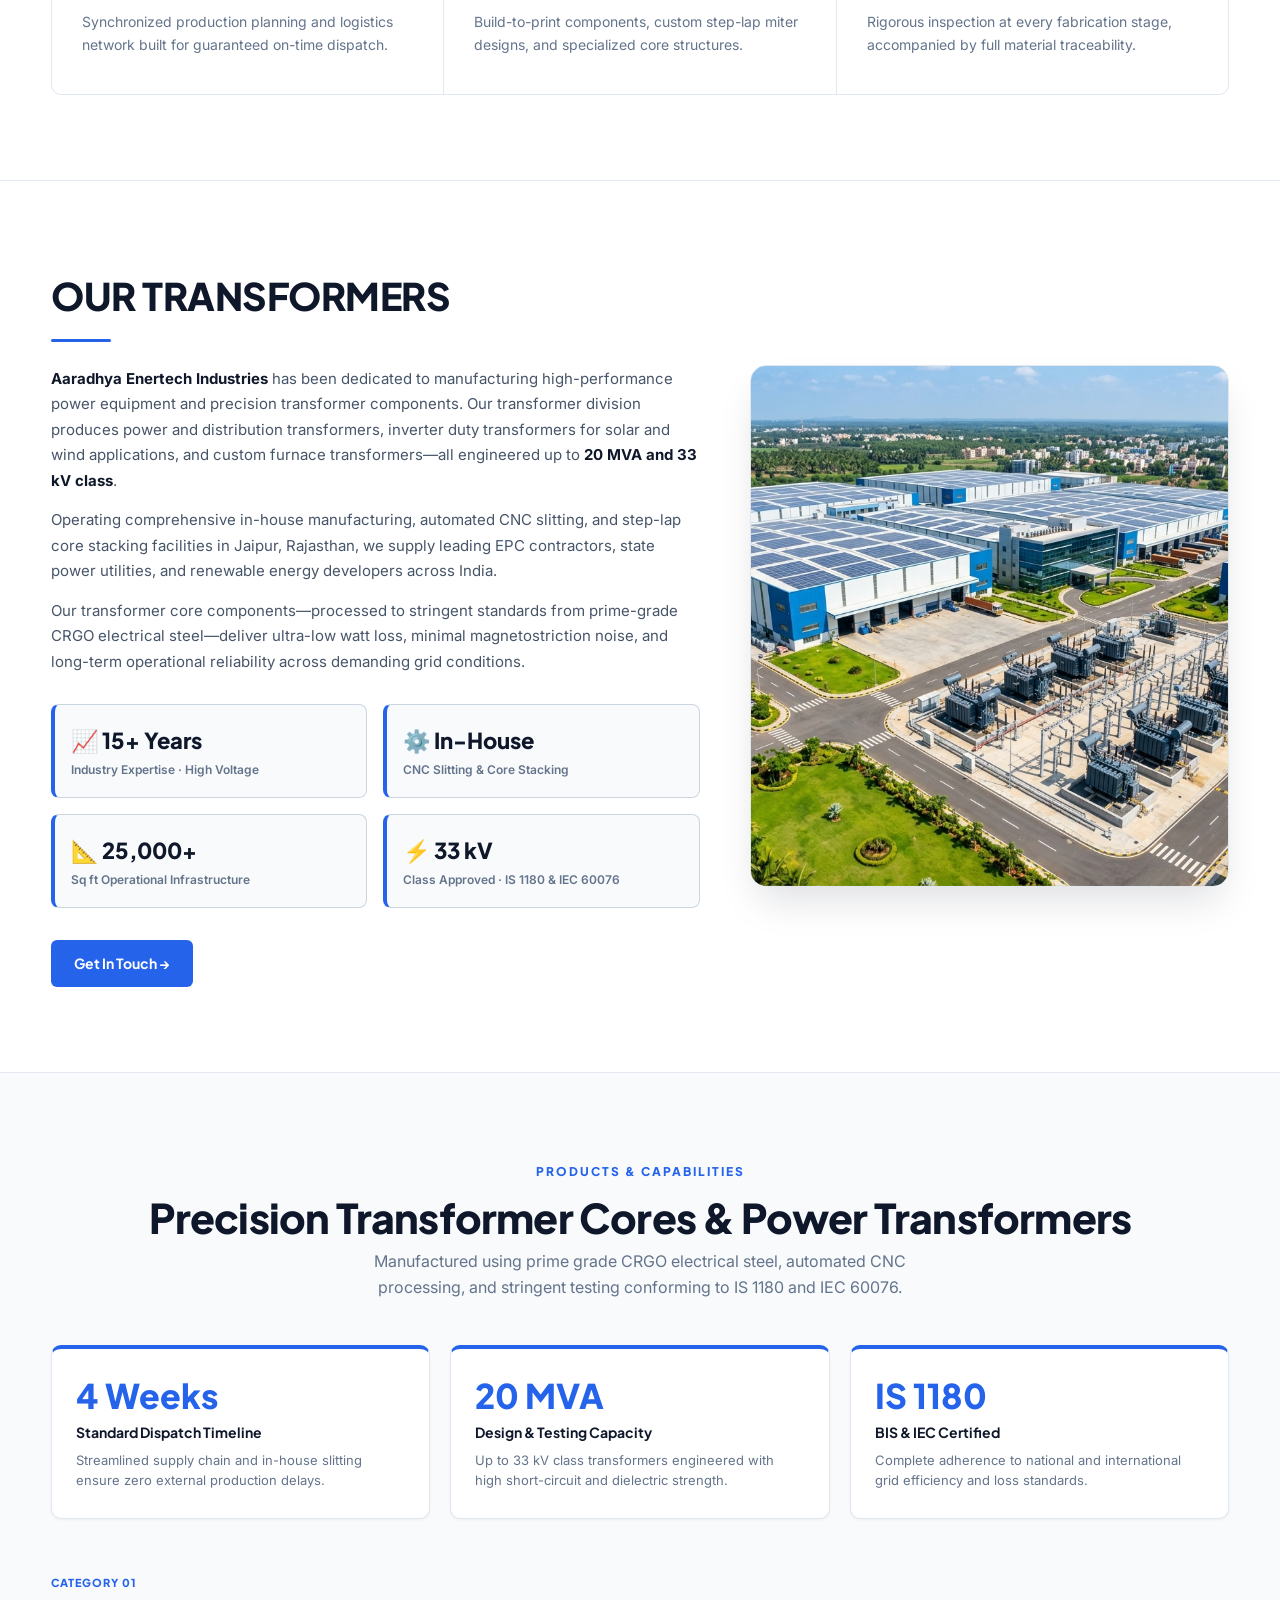
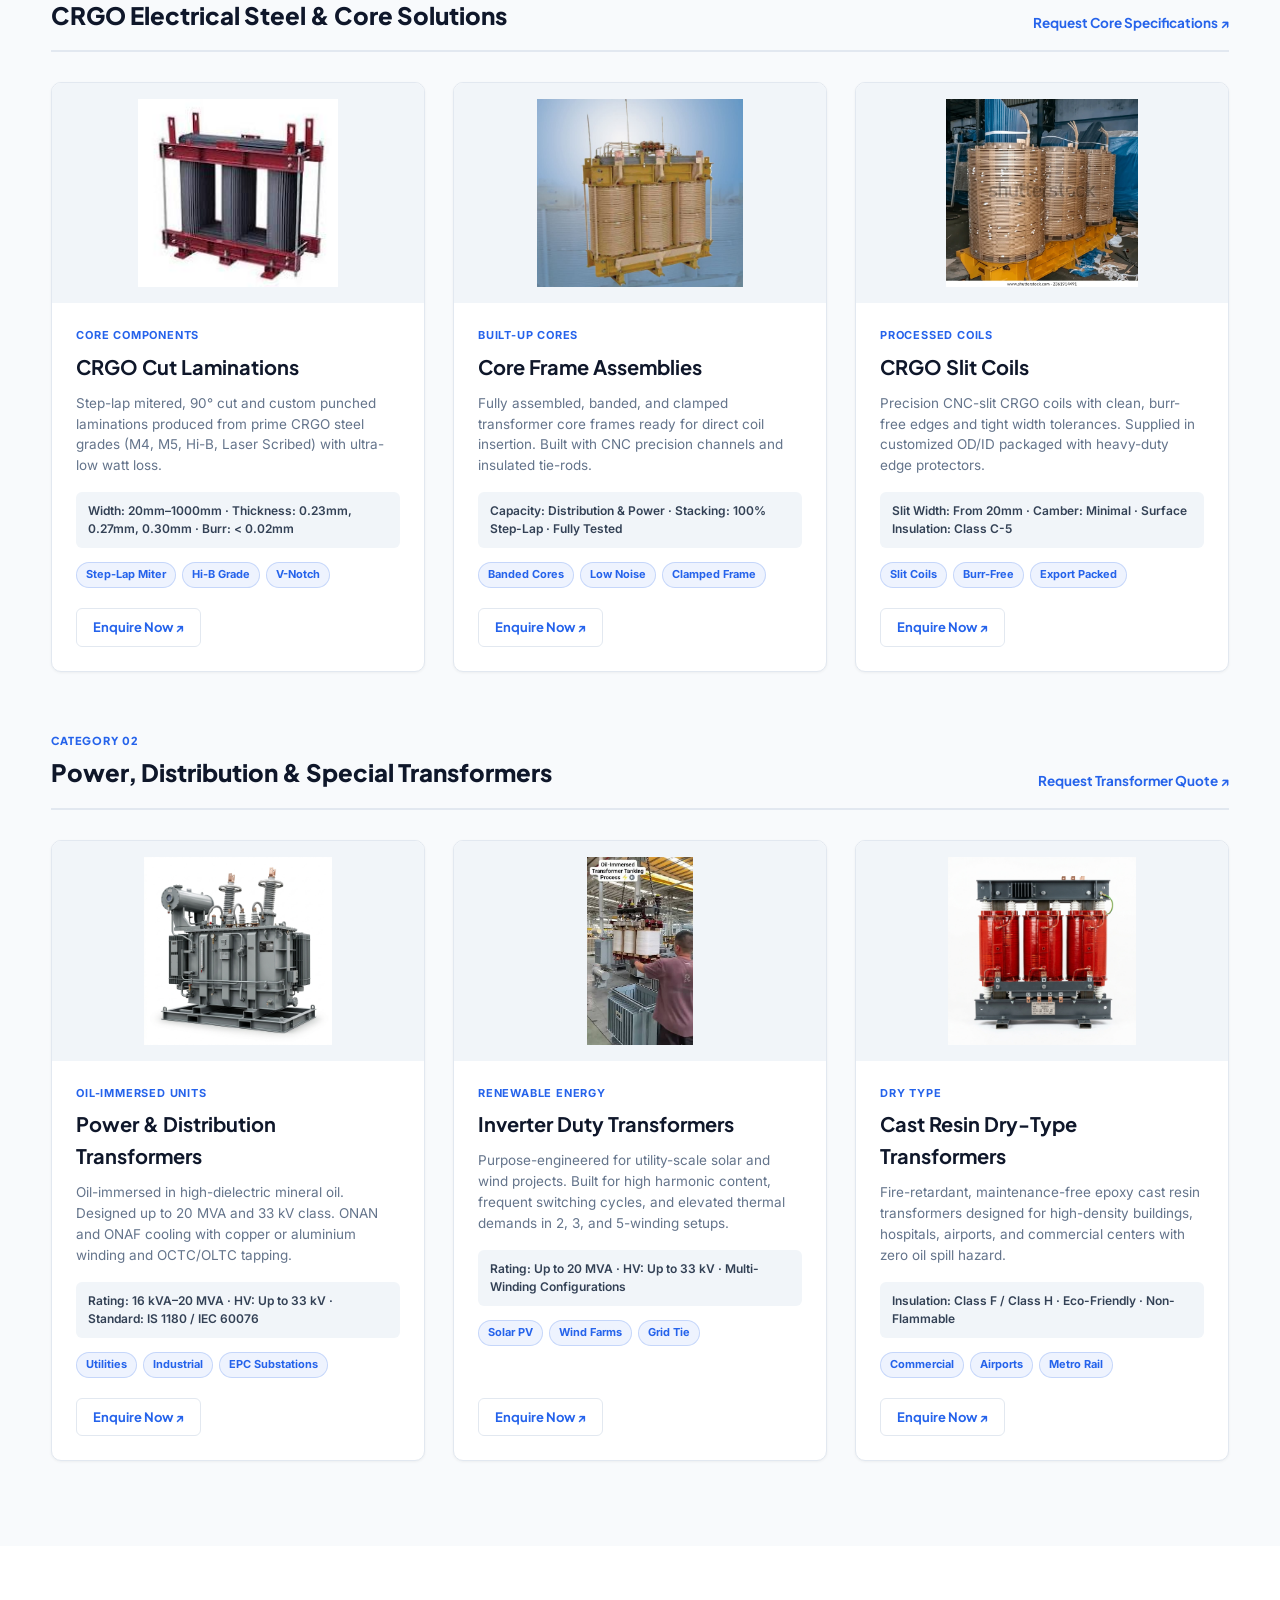
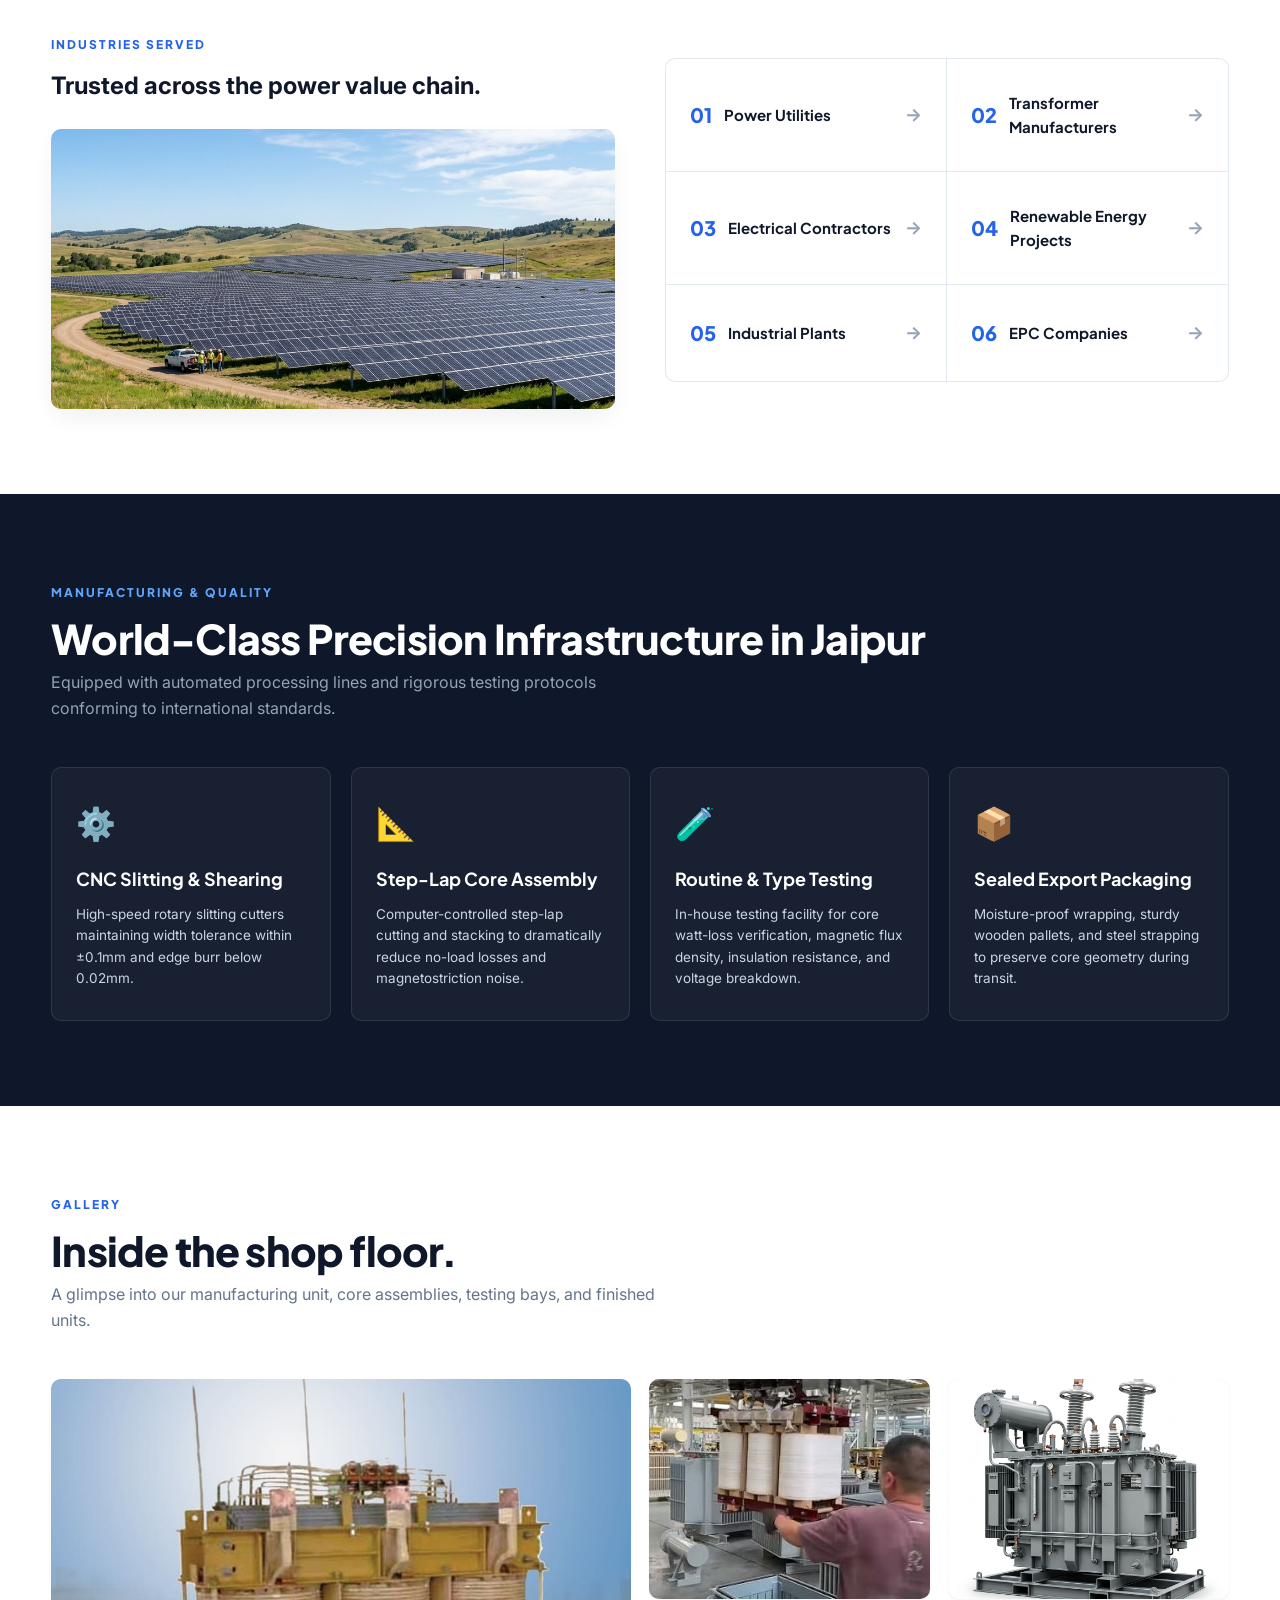
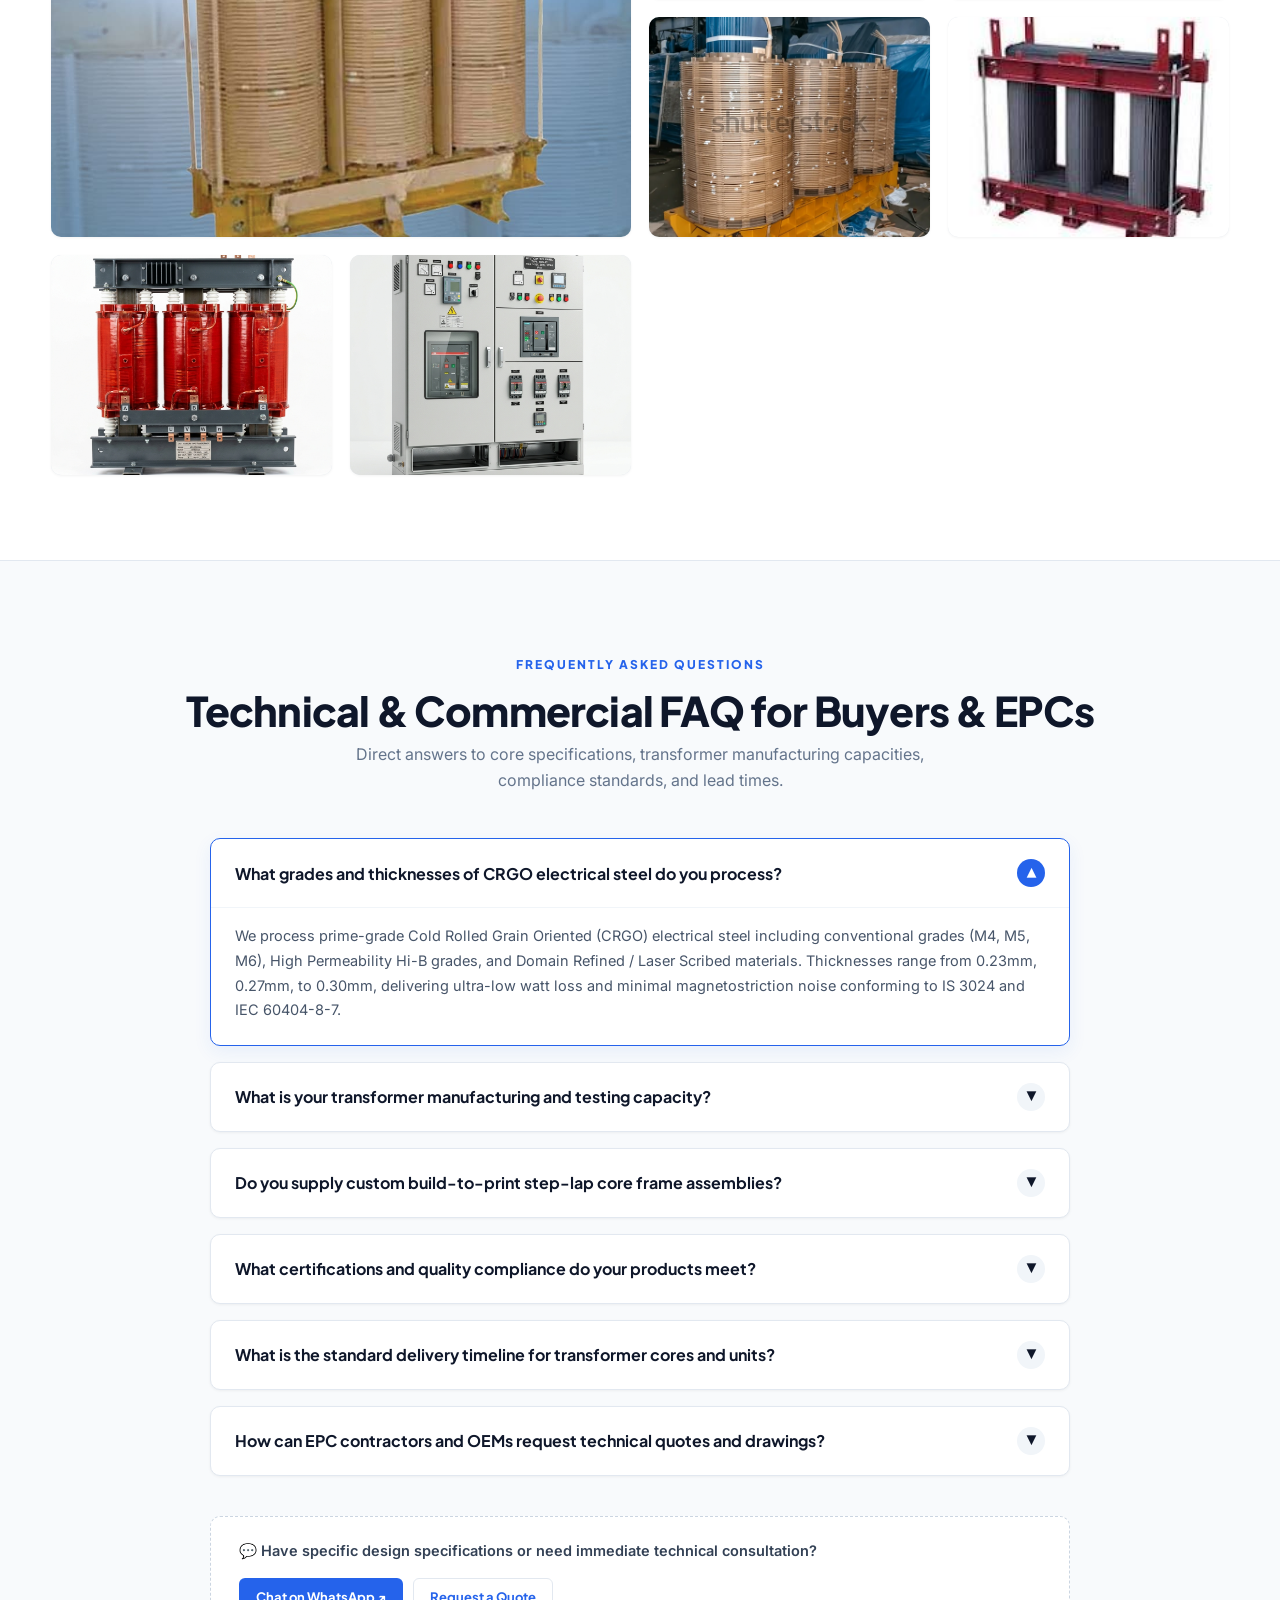
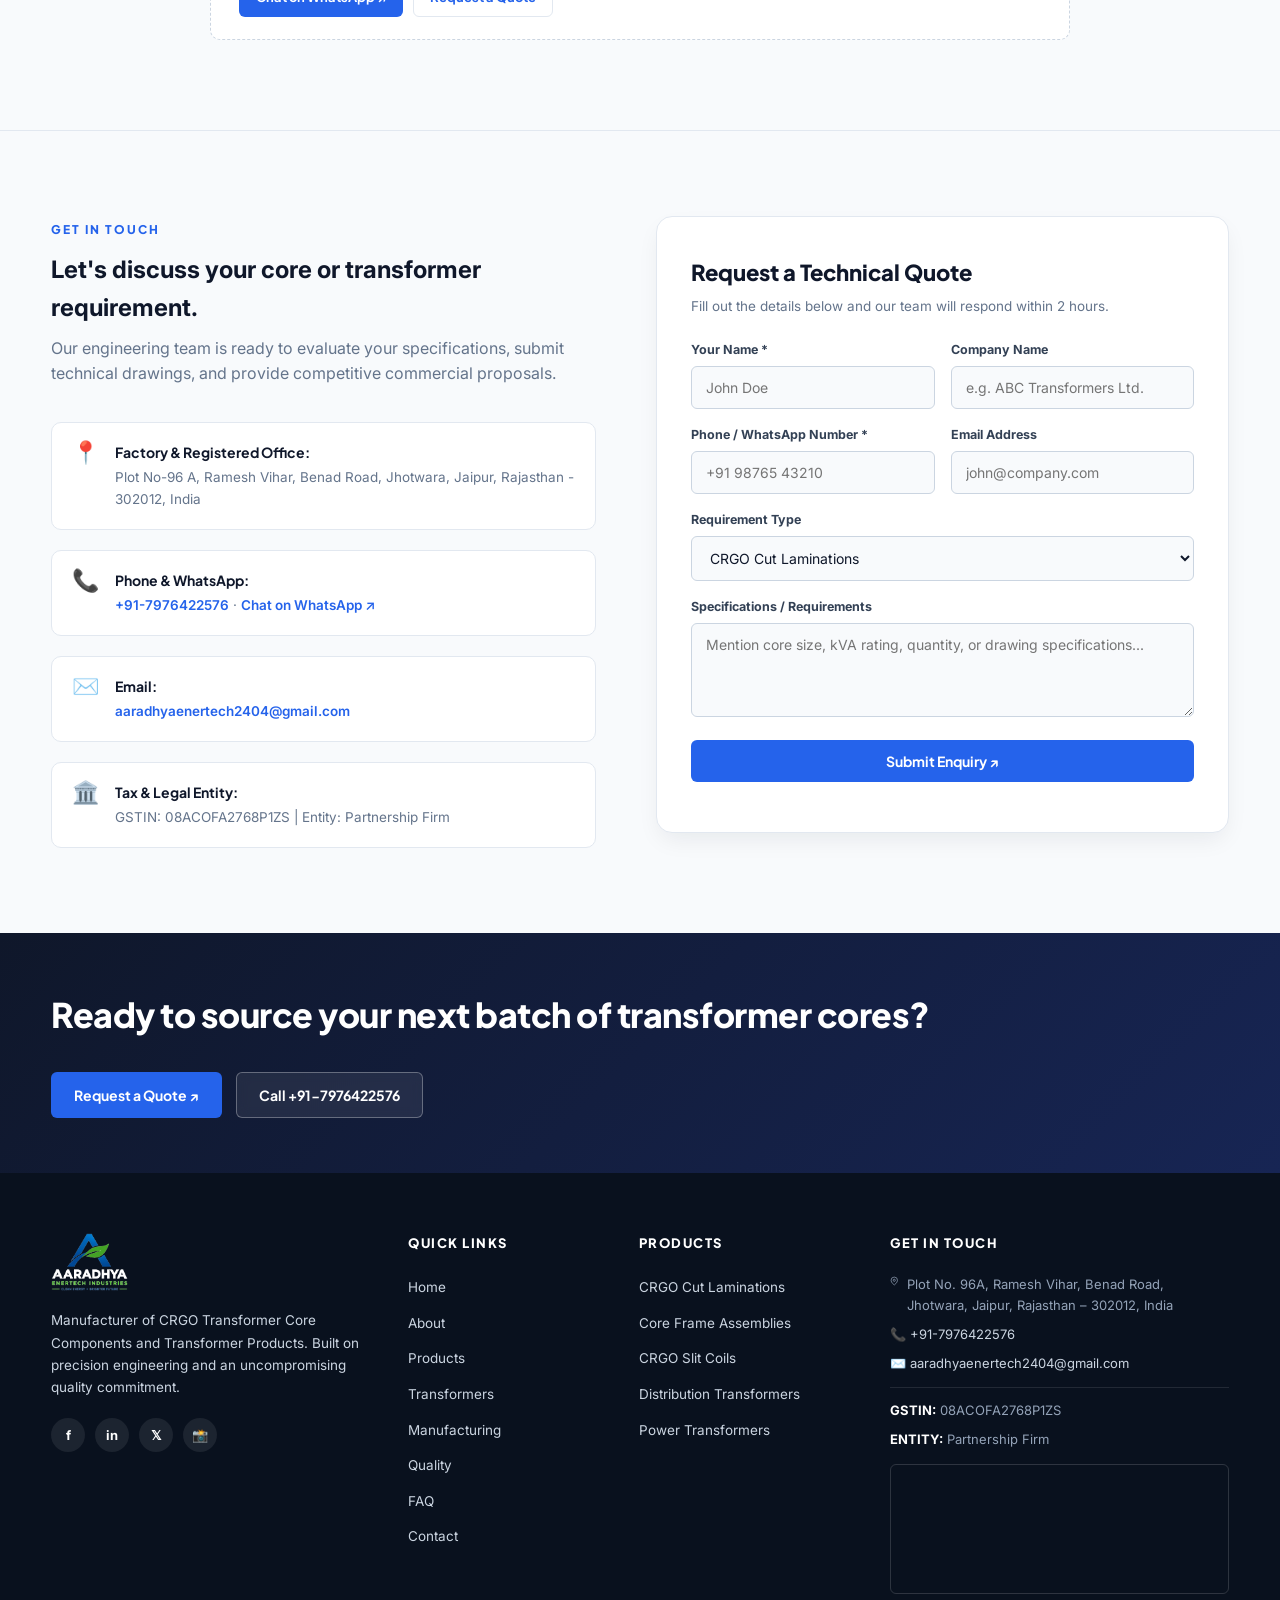
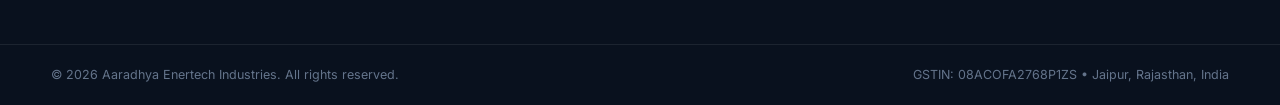
==== commit ce27e850: "Add full operations & ERP Dashboard and update navigation" ====
--- a/index.html
+++ b/index.html
@@ -258,7 +258,7 @@
         <a href="#quality">Quality</a>
         <a href="#industries">Industries</a>
         <a href="aaradhya_profile.html" target="_blank" title="View 7-Page Corporate Brochure PDF">Brochure</a>
-        <a href="inventory.html" title="Operations & Inventory Management System" style="color: var(--accent); font-weight: 700;">Operations &amp; ERP</a>
+        <a href="dashboard.html" title="Operations &amp; Factory ERP Dashboard" style="color: var(--accent); font-weight: 700;">Dashboard</a>
         <a href="#contact">Contact</a>
       </nav>
       <div class="nav-cta">
